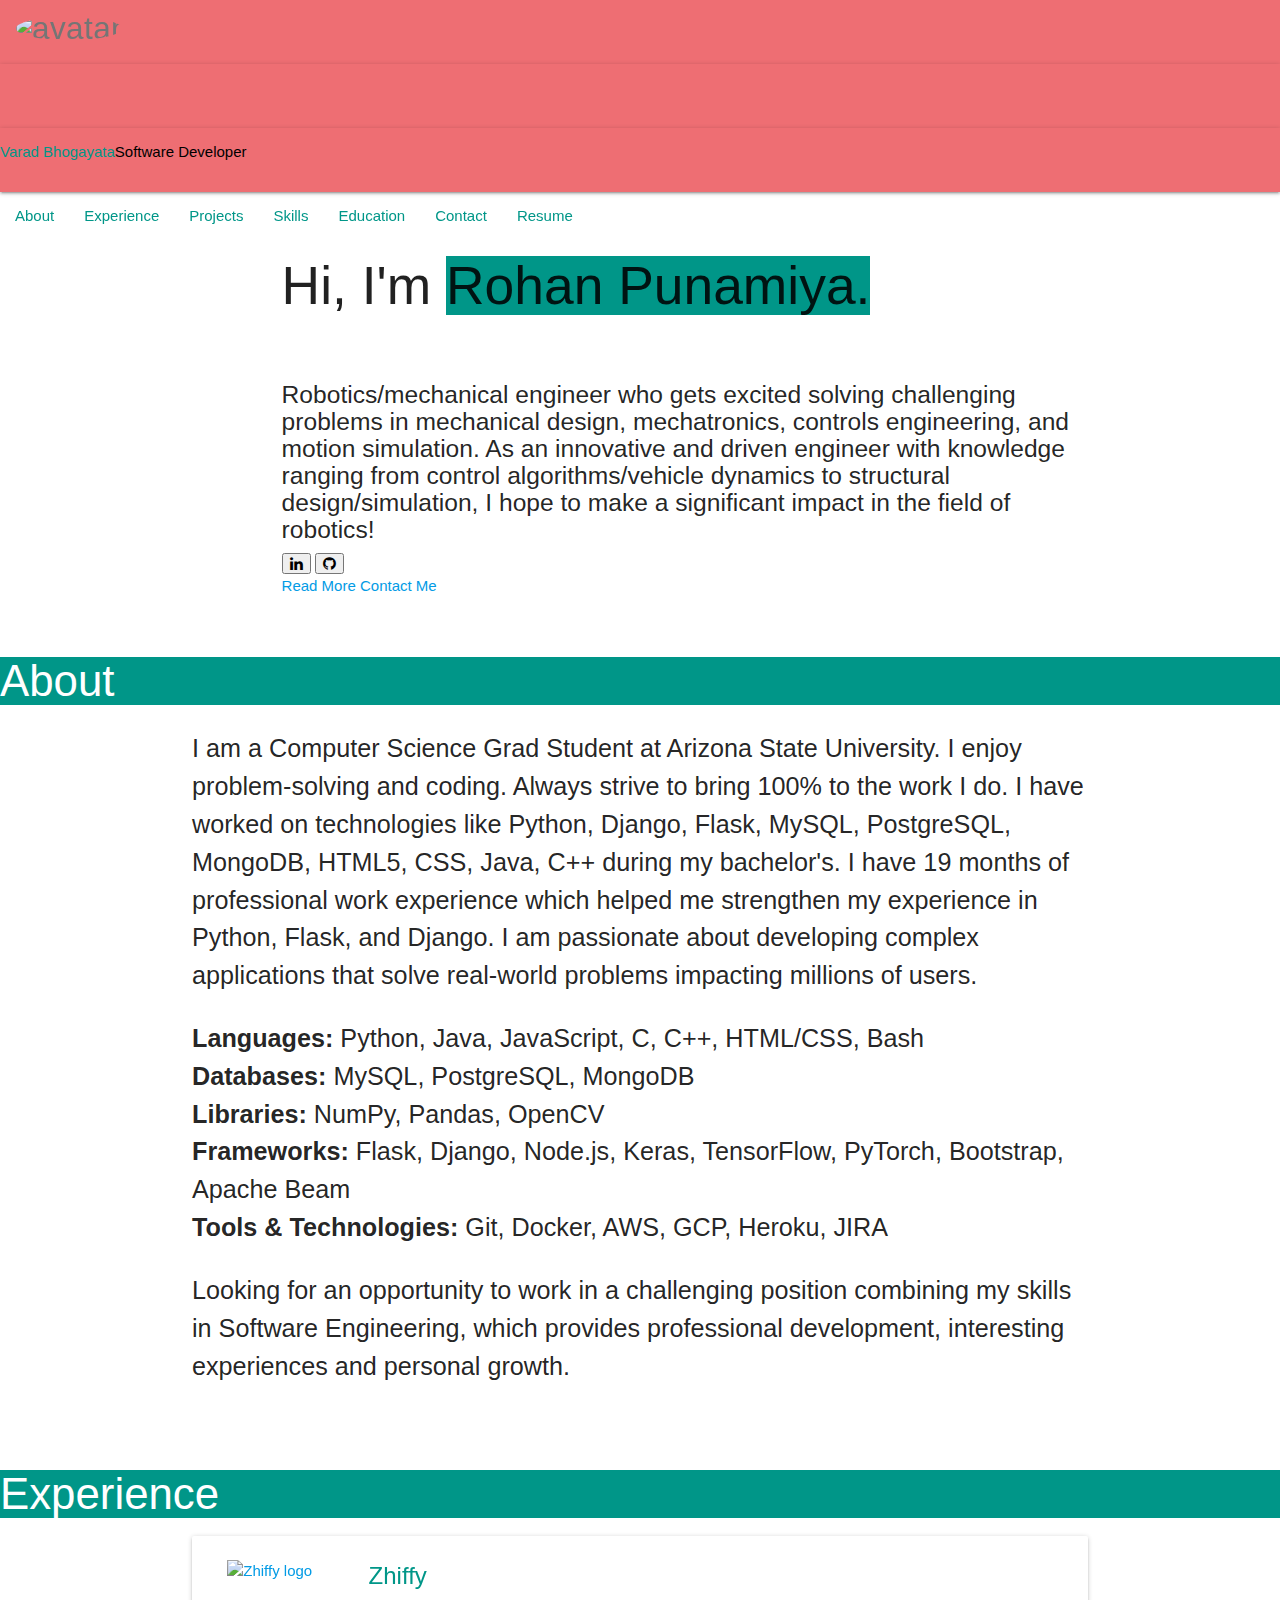
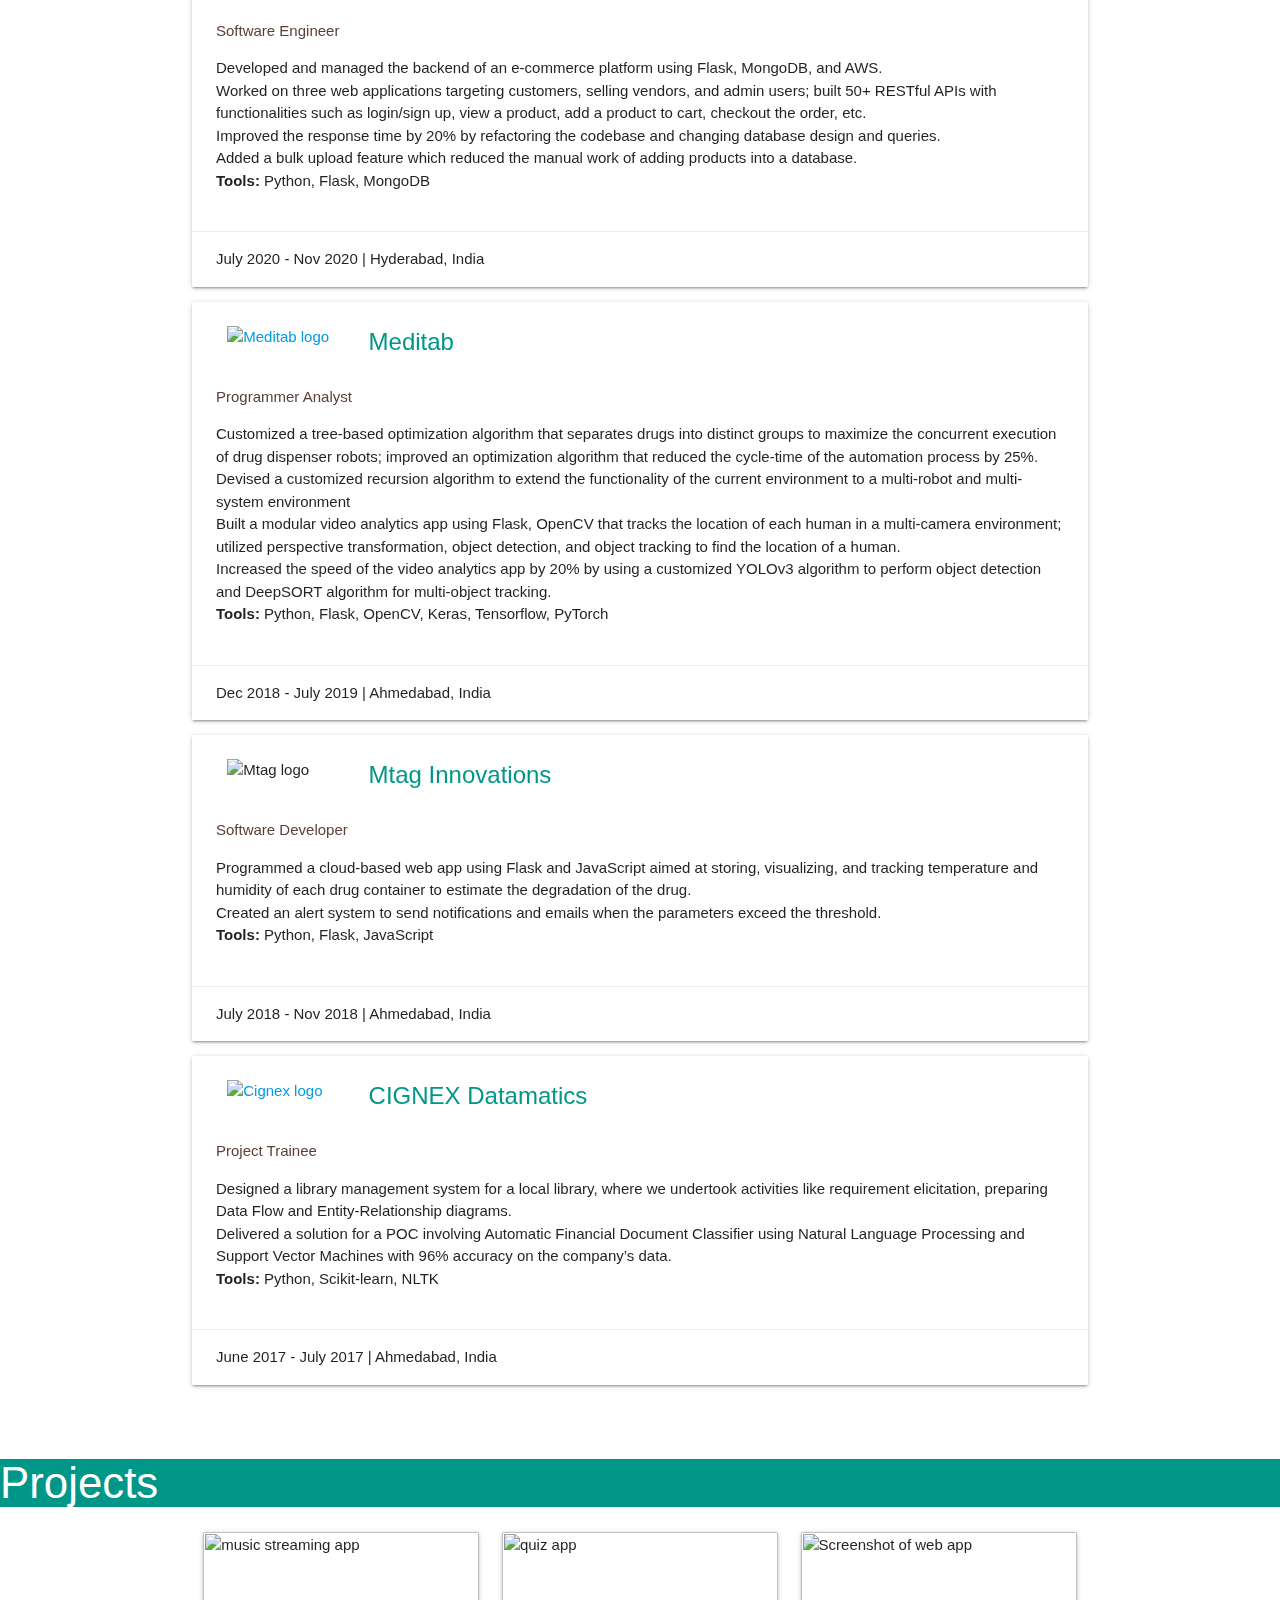
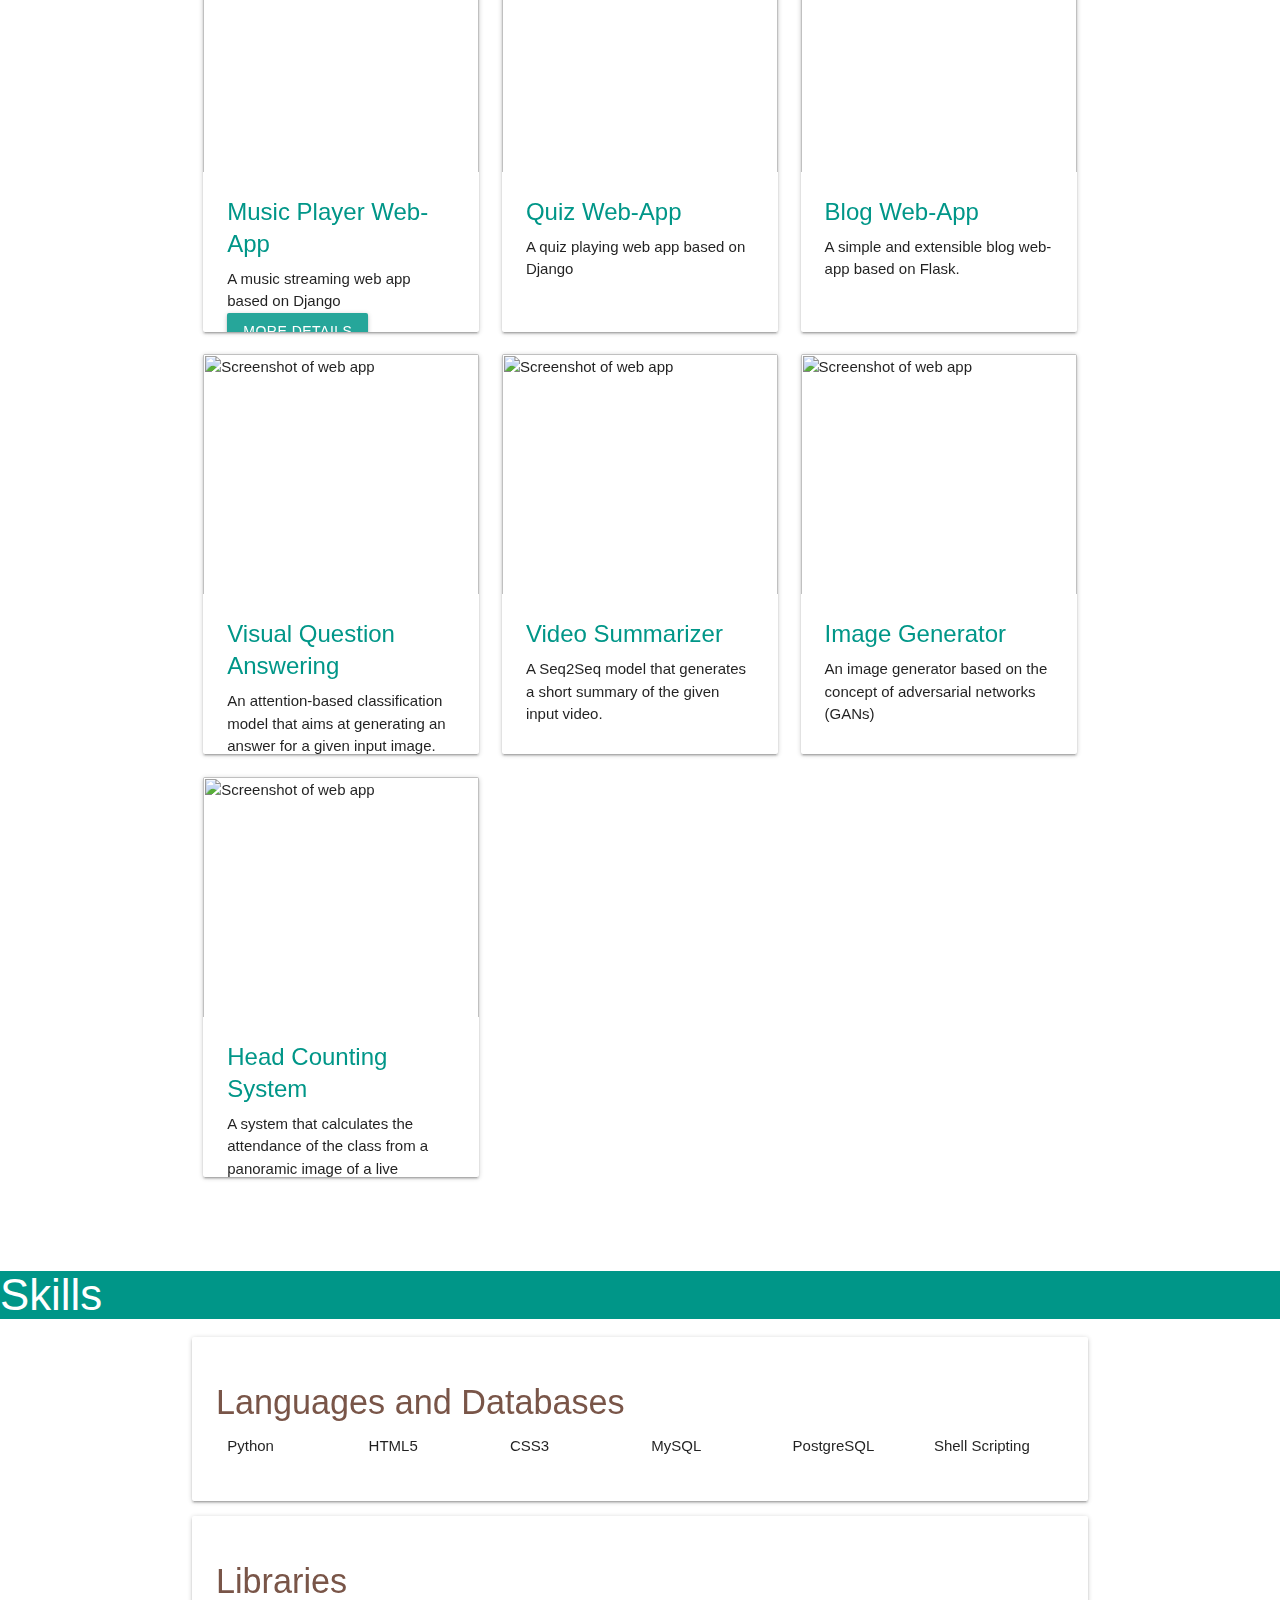
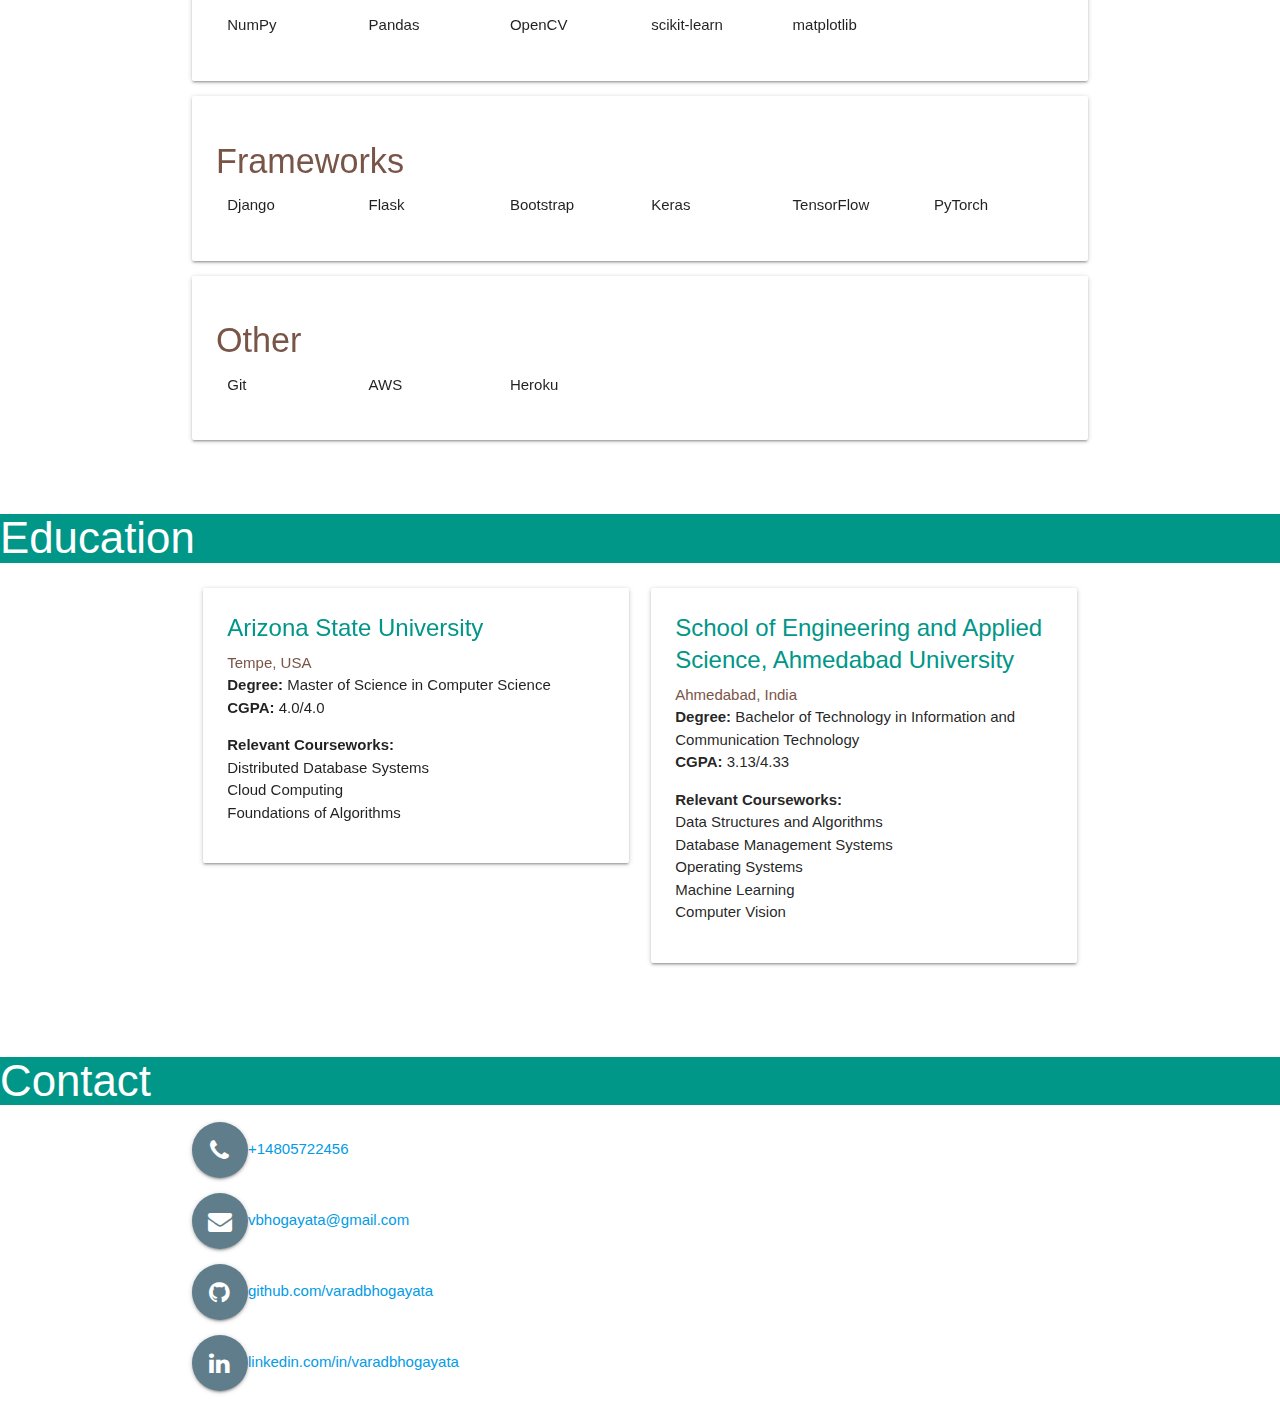
==== index.html @ d62e9d72 "project modal attempt" ====
<!-- <!DOCTYPE html> -->
<html lang="en">

<head>
  <meta charset="utf-8" />
  <meta name="viewport" content="width=device-width initial-scale=1" />
  <meta http-equiv="X-UA-Compatible" content="IE=edge" />

  <!-- Google Tag Manager -->
  <script>(function(w,d,s,l,i){w[l]=w[l]||[];w[l].push({'gtm.start':
  new Date().getTime(),event:'gtm.js'});var f=d.getElementsByTagName(s)[0],
  j=d.createElement(s),dl=l!='dataLayer'?'&l='+l:'';j.async=true;j.src=
  'https://www.googletagmanager.com/gtm.js?id='+i+dl;f.parentNode.insertBefore(j,f);
  })(window,document,'script','dataLayer','GTM-PGZH8HT');</script>
  <!-- End Google Tag Manager -->

  <!-- Materialize CSS -->
  <link rel="stylesheet" href="https://cdnjs.cloudflare.com/ajax/libs/materialize/1.0.0/css/materialize.min.css">

  <!-- Font Awesome Icon - CSS-->
  <link rel="stylesheet" href="//maxcdn.bootstrapcdn.com/font-awesome/4.3.0/css/font-awesome.min.css" />
  <!-- Custom Styles-->
  <link rel="stylesheet" href="/assets/css/style.css" />
  <title>Rohan Punamiya | Robotics Engineer</title>

  <!-- Global site tag (gtag.js) - Google Analytics -->
  <script async src="https://www.googletagmanager.com/gtag/js?id=UA-126939217-2"></script>
  <script>
    window.dataLayer = window.dataLayer || [];
    function gtag() { dataLayer.push(arguments); }
    gtag('js', new Date());

    gtag('config', 'UA-126939217-2');
  </script>

  <!-- Open Graph-->
  <meta property="og:locale" content="en_US" />
  <meta property="og:type" content="website" />
  <meta property="og:title" content="Rohan Punamiya | Software Developer" />
  <meta property="og:description" content="Software Developer" />
  <meta property="og:url" content="https://rpunamiya.github.io/" />
  <meta property="og:site_name" content="Rohan Punamiya | Software Developer" />
  <meta property="article:publisher" content="https://rpunamiya.github.io/" />
  <meta property="og:image" content="https://rpunamiya.github.io/examples/preview.JPG" />
  <!-- Twitter -->
  <meta name="twitter:card" content="summary" />
  <meta name="twitter:site" content="@rpunamiya" />
  <meta name="twitter:title" content="Coder | Technofreak | Explorer | Minimalist | Humane" />
  <meta name="twitter:description" content="Software Developer" />
  <meta name="twitter:url" content="https://twitter.com/varad_bhogayata" />
  <meta name="author" content="Rohan Punamiya" />
  <meta name="description" content="Software Developer with a passion for backend development and artificial intelligence." />
  <link rel="apple-touch-icon" sizes="57x57" href="/assets/img/favicon/apple-icon-57x57.png" />
  <link rel="apple-touch-icon" sizes="60x60" href="/assets/img/favicon/apple-icon-60x60.png" />
  <link rel="apple-touch-icon" sizes="72x72" href="/assets/img/favicon/apple-icon-72x72.png" />
  <link rel="apple-touch-icon" sizes="76x76" href="/assets/img/favicon/apple-icon-76x76.png" />
  <link rel="apple-touch-icon" sizes="114x114" href="/assets/img/favicon/apple-icon-114x114.png" />
  <link rel="apple-touch-icon" sizes="120x120" href="/assets/img/favicon/apple-icon-120x120.png" />
  <link rel="apple-touch-icon" sizes="144x144" href="/assets/img/favicon/apple-icon-144x144.png" />
  <link rel="apple-touch-icon" sizes="152x152" href="/assets/img/favicon/apple-icon-152x152.png" />
  <link rel="apple-touch-icon" sizes="180x180" href="/assets/img/favicon/apple-icon-180x180.png" />
  <link rel="icon" type="image/png" sizes="192x192" href="/assets/img/favicon/android-icon-192x192.png" />
  <link rel="icon" type="image/png" sizes="32x32" href="/assets/img/favicon/favicon-32x32.png" />
  <link rel="icon" type="image/png" sizes="96x96" href="/assets/img/favicon/favicon-96x96.png" />
  <link rel="icon" type="image/png" sizes="16x16" href="/assets/img/favicon/favicon-16x16.png" />
  <link rel="manifest" href="/assets/img/favicon/manifest.json" />
  <meta name="msapplication-TileColor" content="#ffffff" />
  <meta name="msapplication-TileImage" content="/assets/img/favicon/ms-icon-144x144.png" />
  <meta name="theme-color" content="#ffffff" />
  <meta name="robots" content="index, follow" />
  <!-- Google Site Verification for indexing -->
  <meta name="google-site-verification" content="_qxK8tePiU2fhnwlwnJ7pkDFnj1k2EiKq_cYGy1Cb84" />
</head>

<body>
  <!-- Google Tag Manager (noscript) -->
  <noscript><iframe src="https://www.googletagmanager.com/ns.html?id=GTM-PGZH8HT"
  height="0" width="0" style="display:none;visibility:hidden"></iframe>
  </noscript>
  
  <!-- Navigation Menu-->
  <!-- Nav class 1 -->
  <nav class="hide-on-small-only">
    <ul class="side-nav fixed section table-of-contents">

      <li class="logo">
        <a id="logo-container" aria-label="Navigate to the beginning of the page" href="#intro"
          class="brand-logo grey-blue-text">
          <img src="/assets/img/passport-new.jpg" class="circle img-responsive profile-pic" alt="avatar">
        </a>
      </li>

      <li class="bold">
        <a aria-label="Navigate to the About section" href="#about" class="waves-effect waves-dark teal-text"><i
            class="mdi-social-person small"></i><span>About</span></a>
      </li>
      <li class="bold">
        <a aria-label="Navigate to the Experience section" href="#experience"
          class="waves-effect waves-dark teal-text"><i
            class="mdi-action-trending-up small"></i><span>Experience</span></a>
      </li>

      <li class="bold">
        <!-- mdi-av-web small
             mdi-av-my-library-books small-->
        <a aria-label="Navigate to the Projects section" href="#projects" class="waves-effect waves-dark teal-text"><i
            class="mdi-av-my-library-books small"></i><span>Projects</span></a>
      </li>

      <li class="bold">
        <!--
        ICONS:
        mdi-action-assessment
        mdi-social-poll
        mdi-av-equalizer
        -->
        <a aria-label="Navigate to the Skills section" href="#skills" class="waves-effect waves-dark teal-text"><i
            class="mdi-action-assessment small"></i><span>Skills</span></a>
      </li>
      
      <li class="bold">
        <!--
        ICONS:
        -->
        <a aria-label="Navigate to the Education section" href="#education" class="waves-effect waves-dark teal-text"><i
            class="mdi-social-school small"></i><span>Education</span></a>
      </li>

      <li class="bold">
        <!-- 
        1. mdi-communication-contacts
        2. mdi-content-mail
        3. mdi-communication-email
        -->
        <a aria-label="Navigate to the Contact section" href="#contact" class="waves-effect waves-dark teal-text"><i
            class="mdi-content-mail small"></i><span>Contact</span></a>
      </li>

      <li class="bold">
        <!--
        ICONS:
        1. mdi-action-description
        2. mdi-file-folder
        3. mdi-file-folder-open
        4. mdi-file-attachment
        5. mdi-file-folder-shared
        -->
        <!-- <a aria-label="Open Varad's resume in a new tab" href="#resume" target="_blank"
          onclick="window.open('https://drive.google.com/file/d/1vYi-bMyIsZPve0x_clxY8xsDtiHiOMd3/view?usp=sharing')"
          class="waves-effect waves-dark teal-text"><i class="mdi-file-folder-open small"></i><span>Resume</span></a> -->
        <a aria-label="Open Varad's resume in a new tab" href="https://varadbhogayata.github.io/assets/resume/Varad_Bhogayata_Resume.pdf" target="_blank"
        class="waves-effect waves-dark teal-text"><i class="mdi-file-folder-open small"></i><span>Resume</span></a>  
      </li>
    </ul>
  </nav>

  <!-- Nav class 2 -->
  <nav class="hide-on-large only trigger z-depth-1">
    <a aria-label="Toggle visibility of the mobile navbar" href="#" data-activates="slide-out"
      class="button-collapse"><i class="mdi-navigation-menu"></i></a>
    <div class="name-title">
      <a id="name" aria-label="Navigate to the beginning of the page" href="#" class="teal-text">Varad
        Bhogayata</a><span class="black-text">Software Developer</span>
    </div>
  </nav>

  <!-- Nav class 3 -->
  <nav class="hide-on-large only">
    <ul id="slide-out" class="side-nav">
      <li class="bold">
        <a aria-label="Navigate to the About section" href="#about" class="waves-effect waves-dark teal-text"><i
            class="mdi-social-person small"></i><span>About</span></a>
      </li>
      <li class="bold">
        <a aria-label="Navigate to the Experience section" href="#experience"
          class="waves-effect waves-dark teal-text"><i
            class="mdi-action-trending-up small"></i><span>Experience</span></a>
      </li>
      <li class="bold">
        <a aria-label="Navigate to the Projects section" href="#projects" class="waves-effect waves-dark teal-text"><i
            class="mdi-av-my-library-books small"></i><span>Projects</span></a>
      </li>
      <li class="bold">
        <a aria-label="Navigate to the Skills section" href="#skills" class="waves-effect waves-dark teal-text"><i
            class="mdi-action-assessment small"></i><span>Skills</span></a>
      </li>

      <li class="bold">
        <a aria-label="Navigate to the Education section" href="#education" class="waves-effect waves-dark teal-text"><i
            class="mdi-social-school small"></i><span>Education</span></a>
      </li>
      <li class="bold">
        <a aria-label="Navigate to the Contact section" href="#contact" class="waves-effect waves-dark teal-text"><i
            class="mdi-content-mail small"></i><span>Contact</span></a>
      </li>
      <li class="bold">
        <a aria-label="Open Varad's Resume in a new tab"
          href="https://drive.google.com/file/d/1B6MZ1z0-7NsefC3Lm_q-uhib28MTqpE9/view?usp=sharing" target="_blank"
          class="waves-effect waves-dark teal-text"><i class="mdi-file-folder-open small"></i><span>Resume</span></a>
      </li>
    </ul>
  </nav>

  <!-- Main Content-->
  <main>
    <!-- First Section: Heading lines and image -->
    <section id="intro" class="section scrollspy full-height">
      <div class="overlay"></div>
      <div class="container">
        <div class="col-md-9">
          <div class="content section-padding valign" style="margin-left: 10%; margin-top: 50px;">
            <div class="caption">
              <h2>Hi, I'm <span class="teal">Rohan Punamiya.</span></h2>
              <h5 style="color:#fff">A <span class="typing" style="font-weight: 300; color:#004d40"></span></h5>
              <!-- <h5 style="color:#00796b">A <span class="typing" style="font-weight: 300; color:#fff"></span></h5> -->
              <h5>Robotics/mechanical engineer who gets excited solving challenging problems in mechanical design, mechatronics, controls engineering, and motion simulation. As an innovative and driven engineer with knowledge ranging from control algorithms/vehicle dynamics to structural design/simulation, I hope to make a significant impact in the field of robotics!</h5>
            </div>
            <div class="social">
              <a href="http://linkedin.com/in/rpunamiya" target="_blank">
                <button class="icon-btn linkedin">
                  <i class="fa fa-linkedin"></i>
                </button>
              </a>
              <a href="https://github.com/rpunamiya/" target="_blank">
                <button class="icon-btn github">
                  <i class="fa fa-github"></i>
                </button>
              </a>

              <!-- <a href="https://angel.co/u/varad_bhogayata" target="_blank">
                <button class="icon-btn angellist">
                  <i class="fa fa-angellist"></i>
                </button>
              </a> -->

              <!-- <a href="http://linkedin.com/in/varadbhogayata" target="_blank">
                  <span class="fa-stack fa-lg">
                    <i class="fa fa-circle fa-stack-2x"></i>
                    <i class="fa fa-linkedin fa-stack-1x fa-inverse"></i>

                  </span>
              </a> -->
            </div>
            <div class='buttons'>
              <a href="#about" class="readme">Read More</a>
              <a href="#contact" class="contactme">Contact Me</a>
            </div>
          </div>
        </div>
      </div>
    </section>

    <!-- Second Section: About -->
    <section id="about" class="section scrollspy">
      <h3 class="page-title white-text teal">About</h3>
      <div class="container flow-text">
        <!-- <blockquote>
          <h2>
            A Software Developer with a passion for Backend Development and Artificial Intelligence.

          </h2>
        </blockquote> -->        
        <p>
          I am a Computer Science Grad Student at Arizona State University. I enjoy problem-solving and coding. Always strive to bring 100% to the work I do.

          I have worked on technologies like Python, Django, Flask, MySQL, PostgreSQL, MongoDB, HTML5, CSS, Java, C++ during my bachelor's. I have 19 months of professional work experience which helped me strengthen my experience in Python, Flask, and Django.

          I am passionate about developing complex applications that solve real-world problems impacting millions of users.
        </p>
        <p>
          <ul>
            <li><b>Languages:</b> Python, Java, JavaScript, C, C++, HTML/CSS, Bash</li>
            <li><b>Databases:</b> MySQL, PostgreSQL, MongoDB</li>
            <li><b>Libraries:</b> NumPy, Pandas, OpenCV</li>
            <li><b>Frameworks:</b> Flask, Django, Node.js, Keras, TensorFlow, PyTorch, Bootstrap, Apache Beam</li>
            <li><b>Tools & Technologies:</b> Git, Docker, AWS, GCP, Heroku, JIRA</li>
          </ul>
          
        </p>
          
        <!-- <p>
          
          Detail-oriented Software Developer with professional experience in Backend Development, Machine Learning, Computer Vision. I am adept in Python, Django, Flask, SQL, Machine Learning, Computer Vision.           
        </p> -->
        <p>
          Looking for an opportunity to work in a challenging position combining my skills in Software Engineering, which provides professional development, interesting experiences and personal growth.
        </p>
        <!-- <p>
          Another Paragraph
        </p>  -->
        <!-- <p>
        <strong>Current Focus</strong>:&nbsp;<a aria-label="Navigate to the Inclusive Design Patterns homepage"
          href="https://www.smashingmagazine.com/inclusive-design-patterns/">Accessibility</a>&nbsp;//&nbsp;<a
          aria-label="Navigate to the Full Stack React homepage"
          href="https://www.fullstackreact.com/">React</a>&nbsp;//&nbsp;<a
          aria-label='Navigate to the article "Scalable CSS"'
          href="https://mrmrs.github.io/writing/2016/03/24/scalable-css/">Design Systems</a>
        </p> -->
      </div>
    </section>


    <!-- Third Section: Experience -->
    <section id="experience" class="section scrollspy">
      <h3 class="page-title white-text teal">Experience</h3>
      <div class="container">

        <!-- Latest Experience -->
        <div class="card">
          <div class="card-content">
            <div class="row">
              <div class="col s12 m2">
                <a href="https://www.zhiffy.com/" target="_blank"><img alt="Zhiffy logo"
                    src="/assets/img/exp-zhiffy-logo-1.webp" class="responsive-img center-block" /></a>
              </div>
              <!-- <div class="col s12 m10"> -->
              <div class="col s12 m10">
                <p>
                  <span class="card-title"><a href="https://www.zhiffy.com/" target="_blank"
                      class="teal-text hoverline">Zhiffy</a></span>
                </p>
              </div>
            </div>
            <div class="role brown-text text-darken-2">Software Engineer</div>
            <ul>
              <li>
                Developed and managed the backend of an e-commerce platform using Flask, MongoDB, and AWS.
              </li>
              <li>
                Worked on three web applications targeting customers, selling vendors, and admin users; built 50+ RESTful APIs with functionalities
such as login/sign up, view a product, add a product to cart, checkout the order, etc.
              </li>
              <li>Improved the response time by 20% by refactoring the codebase and changing database design and queries.</li>
              <li>Added a bulk upload feature which reduced the manual work of adding products into a database.</li>
              <li>
                <b>Tools:</b> Python, Flask, MongoDB
              </li>
            </ul>
          </div>
          <div class="card-action">
            <span>July 2020 - Nov 2020 | Hyderabad, India</span>
          </div>
        </div>

        
        <div class="card">
          <div class="card-content">
            <div class="row">
              <div class="col s12 m2">
                <a href="https://www.meditab.com" target="_blank"><img alt="Meditab logo"
                    src="/assets/img/exp-meditab-logo-500x500.jpg" class="responsive-img center-block" /></a>
              </div>
              <!-- <div class="col s12 m10"> -->
              <div class="col s12 m10">
                <p>
                  <span class="card-title"><a href="http://meditab.com" target="_blank"
                      class="teal-text hoverline">Meditab</a></span>
                </p>
              </div>
            </div>
            <div class="role brown-text text-darken-2">Programmer Analyst</div>
            <ul>
              <li>
                Customized a tree-based optimization algorithm that separates drugs into distinct groups to maximize the concurrent execution of drug
dispenser robots; improved an optimization algorithm that reduced the cycle-time of the automation process by 25%.
              </li>
              <li>
                Devised a customized recursion algorithm to extend the functionality of the current environment to a multi-robot and multi-system
environment
              </li>
              <li>
                Built a modular video analytics app using Flask, OpenCV that tracks the location of each human in a multi-camera environment;
utilized perspective transformation, object detection, and object tracking to find the location of a human.
              </li>
              <li>Increased the speed of the video analytics app by 20% by using a customized YOLOv3 algorithm to perform object detection and
                DeepSORT algorithm for multi-object tracking.</li>
              <li>
                <b>Tools:</b> Python, Flask, OpenCV, Keras, Tensorflow, PyTorch
              </li>
            </ul>
          </div>
          <div class="card-action">
            <span>Dec 2018 - July 2019 | Ahmedabad, India</span>
          </div>
        </div>

        <!-- Experience 2 -->
        <div class="card">
          <div class="card-content">
            <div class="row">
              <div class="col s12 m2">
                <img alt="Mtag logo" src="/assets/img/exp-mtag-logo-250x250.jpg" class="responsive-img center-block" />

              </div>

              <!-- <div class="col s12 m10"> -->
              <div class="col s12 m10">
                <p>
                  <span class="card-title"><a href="#experience" class="teal-text hoverline">Mtag
                      Innovations</a></span>
                </p>
              </div>
            </div>
            <div class="role brown-text text-darken-2">Software Developer</div>
            <ul>
              <li>
                Programmed a cloud-based web app using Flask and JavaScript aimed at storing, visualizing, and tracking temperature and humidity
of each drug container to estimate the degradation of the drug.
              </li>
              <li>
                Created an alert system to send notifications and emails when the parameters exceed the threshold.
              </li>
              <li>
                <b>Tools:</b> Python, Flask, JavaScript
              </li>
            </ul>
          </div>
          <div class="card-action">
            <span>July 2018 - Nov 2018 | Ahmedabad, India</span>
          </div>
        </div>

        <!-- Experience 3 -->
        <div class="card">
          <div class="card-content">
            <div class="row">
              <div class="col s12 m2">
                <a href="https://www.cignex.com" target="_blank"><img alt="Cignex logo"
                    src="/assets/img/exp-cignex-logo.png" class="responsive-img center-block" /></a>
              </div>
              <div class="col s12 m10">
                <p>
                  <span class="card-title"><a href="https://www.cignex.com" target="_blank"
                      class="teal-text hoverline">CIGNEX
                      Datamatics </a></span>
                </p>
              </div>
            </div>
            <div class="role brown-text text-darken-2">Project Trainee</div>
            <ul>
              <li>
                Designed a library management system for a local library, where we undertook activities like requirement
                elicitation, preparing Data Flow
                and Entity-Relationship diagrams.
              </li>
              <li>
                Delivered a solution for a POC involving Automatic Financial Document Classifier using Natural Language
                Processing and Support Vector
                Machines with 96% accuracy on the company’s data.
              </li>
              <li>
                <b>Tools:</b> Python, Scikit-learn, NLTK
              </li>
            </ul>
          </div>
          <div class="card-action">
            <span>June 2017 - July 2017 | Ahmedabad, India</span>
          </div>
        </div>

      </div>
    </section>

    <!-- Fourth Section: Projects -->
    <section id="projects" class="section scrollspy">
      <h3 class="page-title white-text teal">Projects</h3>
      <div class="container">
        <div class="row">

          <div class="col s12 m6 l4">
            <div class="card medium">
              <div class="card-image waves-effect waves-block waves-light">
                <img alt="music streaming app" src="/assets/img/project-music-player.png" style="height: 100%; width: 100%" class="activator" />
              </div>
              <div class="card-content">
                <span class="card-title activator teal-text hoverline">Music Player Web-App<i
                    class="mdi-navigation-more-vert right"></i></span>
                <p>
                  A music streaming web app based on Django
                </p>
                <a class="waves-effect waves-light btn modal-trigger" href="#modal1">More Details</a>
              </div>
            </div>
          </div>

          <!-- Modal Structure -->
          <div id="modal1" class="modal">
            <div class="modal-content">
              <h4>Music Player Web-App</h4>
              <ul>
                <li><b>Tools:</b> Django, HTML, CSS, Bootstrap, SQLite, AWS S3, Heroku</li>
                <li>Register/login to the web app(with OAuth-based Google Sign-In).</li>
                <li>Search and filter songs based on language and singer.</li>
                <li>Create multiple playlists and add/remove songs to/from playlist.</li>
                <li>Scroll through recently played/viewed songs.</li>
              </ul>
            </div>
            <div class="modal-footer">
              <a href="#!" class="modal-close waves-effect waves-green btn-flat">Close</a>
            </div>
          </div>

          <div class="col s12 m6 l4">
            <div class="card medium">
              <div class="card-image waves-effect waves-block waves-light">
                <img alt="quiz app" src="/assets/img/project-quizup-logo-1.png" style="height: 100%; width: 100%" class="activator" />
              </div>
              <div class="card-content">
                <span class="card-title activator teal-text hoverline">Quiz Web-App<i
                    class="mdi-navigation-more-vert right"></i></span>
                <p>
                  A quiz playing web app based on Django
                </p>
              </div>
              <div class="card-reveal">
                <!-- TODO: change this -- only close button -->
                <!-- <span class="card-title brown-text">Accomplishments<i class="mdi-navigation-close right"></i></span> -->
                <span class="card-title grey-text"><small>Accomplishments</small><i
                    class="mdi-navigation-close right"></i></span>
                <ul>
                  <li><b>Tools:</b> Django, HTML, CSS, Bootstrap, SQLite, Heroku</li>
                  <li>Register/login to the web app(with OAuth-based Google Sign-In).</li>
                  <li>Play Quiz and see the leaderboard</li>

                </ul>
                <div class="card-action">
                  <a aria-label="Visit " href="https://quiz-up-app.herokuapp.com/" target="_blank" data-position="top"
                    data-tooltip="View Online"
                    class="btn-floating btn-large waves-effect waves-light blue-grey tooltipped"><i
                      class="fa fa-external-link"></i></a>
                  <a aria-label="Visit the GitHub repo for  project" href="https://github.com/varadbhogayata/QuizUp"
                    target="_blank" data-position="top" data-tooltip="View Source"
                    class="btn-floating btn-large waves-effect waves-light blue-grey tooltipped"><i
                      class="fa fa-github"></i></a>
                </div>
              </div>
            </div>
          </div>

          <!-- 1. Django Project -->
          <!-- <div class="col s12 m6 l6">
            <div class="card medium">
              <div class="card-image waves-effect waves-block waves-light">
                <img alt="django web app" src="/assets/img/project-library-logo.png" style="height: 100%; width: 100%" class="activator" />
              </div>
              <div class="card-content">
                <span class="card-title activator teal-text hoverline">Local Library Web-App<i
                    class="mdi-navigation-more-vert right"></i></span>
                <p>
                  A web-app that creates an online catalog for a small local library, where users can browse available books and manage their accounts.
                </p>
              </div>
              <div class="card-reveal">
                <span class="card-title grey-text"><small>Accomplishments</small><i
                    class="mdi-navigation-close right"></i></span>
                <ul>
                  <li><b>Tools:</b> HTML, CSS, Bootstrap, SQLite, Django, Heroku</li>
                  <li>Users can view list and detail information for books and authors.</li>
                  <li>Admin users can create and manage models.</li>
                  <li>Librarians can renew reserved books.</li>

                </ul>
                <div class="card-action">
                  <a aria-label="Visit " href="https://django-local-lib.herokuapp.com" target="_blank" data-position="top"
                    data-tooltip="View Online"
                    class="btn-floating btn-large waves-effect waves-light blue-grey tooltipped"><i
                      class="fa fa-external-link"></i></a>
                  <a aria-label="Visit the GitHub repo for  project" href="https://github.com/varadbhogayata/django-local-library"
                    target="_blank" data-position="top" data-tooltip="View Source"
                    class="btn-floating btn-large waves-effect waves-light blue-grey tooltipped"><i
                      class="fa fa-github"></i></a>
                </div>
              </div>
            </div>
          </div> -->

          <!-- Flask Project -->
          <div class="col s12 m6 l4">
            <div class="card medium">
              <div class="card-image waves-effect waves-block waves-light">
                <img alt="Screenshot of web app" src="/assets/img/project-blog-logo.jpg"
                style="height: 100%; width: 100%" class="activator" />
              </div>
              <div class="card-content">
                <span class="card-title activator teal-text hoverline">Blog Web-App<i
                    class="mdi-navigation-more-vert right"></i></span>
                <p>
                  A simple and extensible blog web-app based on Flask.
                </p>
              </div>
              <div class="card-reveal">
                <!-- TODO: change this -- only close button -->
                <!-- <span class="card-title brown-text">Accomplishments<i class="mdi-navigation-close right"></i></span> -->
                <span class="card-title teal-text"><small>Accomplishments</small><i
                    class="mdi-navigation-close right"></i></span>
                <ul>
                  <li><b>Tools:</b> HTML, CSS, Bootstrap, Flask, SQLAlchemy, Postgresql, Python</li>
                  <li>Users can view posts and contact the admin via Contact Page.</li>
                  <li>Admin can Add, Delete, Update posts.</li>


                </ul>
                <div class="card-action">
                  <a aria-label="Visit Blog website" href="https://flask-heroku-blog.herokuapp.com/" target="_blank" data-position="top"
                    data-tooltip="View Online"
                    class="btn-floating btn-large waves-effect waves-light blue-grey tooltipped"><i
                      class="fa fa-external-link"></i></a>
                  <a aria-label="Visit the GitHub repo for  project" href="https://github.com/varadbhogayata/flask-blog"
                    target="_blank" data-position="top" data-tooltip="View Source"
                    class="btn-floating btn-large waves-effect waves-light blue-grey tooltipped"><i
                      class="fa fa-github"></i></a>
                </div>
              </div>
            </div>
          </div>

          <!-- VQA -->
          <div class="col s12 m6 l4">
            <div class="card medium">
              <div class="card-image waves-effect waves-block waves-light">
                <img alt="Screenshot of  web app" src="/assets/img/project-aim_bert-bias.png" style="height: 100%; width: 100%" class="activator" />
              </div>
              <div class="card-content">
                <span class="card-title activator teal-text hoverline">Visual Question Answering<i
                    class="mdi-navigation-more-vert right"></i></span>
                <p>
                  An attention-based classification model that aims at generating an answer for a given input image.
                </p>
              </div>
              <div class="card-reveal">
                <!-- TODO: change this -- only close button -->
                <!-- <span class="card-title brown-text">Accomplishments<i class="mdi-navigation-close right"></i></span> -->
                <span class="card-title teal-text"><small>Accomplishments</small><i
                    class="mdi-navigation-close right"></i></span>
                <ul>
                  <li>Incorporated Convolution Neural Networks (CNN) for extracting image features and Long Short Term
                    Memory for extracting question
                    embeddings.</li>
                  <li>Tested the model on the COCO dataset, abstract scenes images, and got 69% overall accuracy on the
                    VQA evaluation metric.</li>

                </ul>
                <div class="card-action">
                  <a aria-label="Visit the GitHub repo for  project"
                    href="https://github.com/varadbhogayata/visual-question-answering" target="_blank"
                    data-position="top" data-tooltip="View Source"
                    class="btn-floating btn-large waves-effect waves-light blue-grey tooltipped"><i
                      class="fa fa-github"></i></a>
                </div>
              </div>
            </div>
          </div>

          <!-- Video Summarizer -->
          <div class="col s12 m6 l4">
            <div class="card medium">
              <div class="card-image waves-effect waves-block waves-light">
                <img alt="Screenshot of  web app" src="/assets/img/computer-vision-v2-04.png" style="height: 100%; width: 100%" class="activator" />
              </div>
              <div class="card-content">
                <span class="card-title activator teal-text hoverline">Video Summarizer<i
                    class="mdi-navigation-more-vert right"></i></span>
                <p>
                  A Seq2Seq model that generates a short summary of the given input video.
                </p>
              </div>
              <div class="card-reveal">
                <!-- TODO: change this -- only close button -->
                <!-- <span class="card-title brown-text">Accomplishments<i class="mdi-navigation-close right"></i></span> -->
                <span class="card-title brown-text"><small>Accomplishments</small><i
                    class="mdi-navigation-close right"></i></span>
                <ul>
                  <li>Incorporated CNN to detect and classify objects in the video frames and Long Short Term Memory for
                    generating a summary.</li>
                  <li>Evaluated the model on MSVD (Microsoft Video Description Corpus) dataset; achieved 0.77, 0.71,
                    0.52 scores respectively on ROGUE,
                    BLEU, METEOR evaluation metrics.</li>

                </ul>
                <!-- TODO: UPLOAD THIS PROJECT ON GITHUB -->
                <div class="card-action">
                  <a aria-label="Visit the GitHub repo for  project" href="https://github.com/varadbhogayata/"
                    target="_blank" data-position="top" data-tooltip="View Source"
                    class="btn-floating btn-large waves-effect waves-light blue-grey tooltipped"><i
                      class="fa fa-github"></i></a>
                </div>
              </div>
            </div>
          </div>

          <!-- Image Generator -->
          <div class="col s12 m6 l4">
            <div class="card medium">
              <div class="card-image waves-effect waves-block waves-light">
                <img alt="Screenshot of  web app" src="/assets/img/gan.jpg" style="height: 100%; width: 100%" class="activator" />
              </div>
              <div class="card-content">
                <span class="card-title activator teal-text hoverline">Image Generator<i
                    class="mdi-navigation-more-vert right"></i></span>
                <p>
                  An image generator based on the concept of adversarial networks (GANs)
                </p>
              </div>
              <div class="card-reveal">
                <!-- TODO: change this -- only close button -->
                <!-- <span class="card-title brown-text">Accomplishments<i class="mdi-navigation-close right"></i></span> -->
                <span class="card-title brown-text"><small>Accomplishments</small><i
                    class="mdi-navigation-close right"></i></span>
                <ul>
                  <li>Developed system was tested on a human-face database and loss was calculated by comparing the PCAs
                    of generated and original image.</li>
                  <li>Calculated difference in PCA was less than 10%, depicting the successful generation of an image by
                    the generator.</li>

                </ul>
                <div class="card-action">
                  <a aria-label="Visit the GitHub repo for  project" href="https://github.com/varadbhogayata/"
                    target="_blank" data-position="top" data-tooltip="View Source"
                    class="btn-floating btn-large waves-effect waves-light blue-grey tooltipped"><i
                      class="fa fa-github"></i></a>
                </div>
              </div>
            </div>
          </div>

          <!-- Head Counting System -->
          <div class="col s12 m6 l4">
            <div class="card medium">
              <div class="card-image waves-effect waves-block waves-light">
                <img alt="Screenshot of  web app" src="/assets/img/Blog-Images-Forget-Machine-Learning-Humans-Still-Have-a-Lot-to-Learn-Part-II.jpg" style="height: 100%; width: 100%" class="activator" />
              </div>
              <div class="card-content">
                <span class="card-title activator teal-text hoverline">Head Counting System<i
                    class="mdi-navigation-more-vert right"></i></span>
                <p>
                  A system that calculates the attendance of the class from a panoramic image of a live classroom.
                </p>
              </div>
              <div class="card-reveal">
                <!-- TODO: change this -- only close button -->
                <!-- <span class="card-title brown-text">Accomplishments<i class="mdi-navigation-close right"></i></span> -->
                <span class="card-title brown-text"><small>Accomplishments</small><i
                    class="mdi-navigation-close right"></i></span>
                <ul>
                  <li>Used Singular Value Decomposition for image compression; applied various image processing
                    techniques and morphological operations to
                    detect the number of heads.</li>

                </ul>
                <div class="card-action">
                  <a aria-label="Visit the GitHub repo for  project"
                    href="https://github.com/varadbhogayata/visual-question-answering" target="_blank"
                    data-position="top" data-tooltip="View Source"
                    class="btn-floating btn-large waves-effect waves-light blue-grey tooltipped"><i
                      class="fa fa-github"></i></a>
                </div>
              </div>
            </div>
          </div>

          <!-- ************* -->
        </div>
      </div>
    </section>

    <!-- Fifth Section: Skills -->
    <section id="skills" class="section scrollspy">
      <h3 class="page-title white-text teal">Skills</h3>
      <div class="container">
        <!-- Languages and Databases -->
        <div class="card">
          <div class="card-content">
            <h4 class="brown-text light">Languages and Databases</h4>
            <div class="row text-center">
              <div class="col s4 m2">
                <img alt="" src="/assets/img/python-logo-1-300x300.jpg" class="responsive-img" />Python
              </div>
              <div class="col s4 m2">
                <img alt="" src="/assets/img/html5-300x300.jpg" class="responsive-img" />HTML5
              </div>
              <div class="col s4 m2">
                <img alt="" src="/assets/img/css3-300x300.jpg" class="responsive-img" />CSS3
              </div>
              <div class="col s4 m2">
                <img alt="" src="/assets/img/mysql-logo-1-300x300.jpg" class="responsive-img" />MySQL
              </div>
              <div class="col s4 m2">
                <img alt="" src="/assets/img/postgresql-logo.png" class="responsive-img" />PostgreSQL
              </div>
              <div class="col s4 m2">
                <img alt="" src="/assets/img/shell-logo-1-300x300.jpg" class="responsive-img" />Shell Scripting
              </div>
            </div>
          </div>
        </div>

        <div class="card">
          <div class="card-content">
            <h4 class="brown-text light">Libraries</h4>
            <div class="row text-center">
              <div class="col s4 m2">
                <img alt="" src="/assets/img/numpy-logo-1-500x500.jpg" class="responsive-img" />NumPy
              </div>
              <div class="col s4 m2">
                <img alt="" src="/assets/img/pandas-logo-2-500x500.jpg" class="responsive-img" />Pandas
              </div>
              <div class="col s4 m2">
                <img alt="" src="/assets/img/opencv-logo-1-500x500.jpg" class="responsive-img" />OpenCV
              </div>
              <div class="col s4 m2">
                <img alt="" src="/assets/img/sk-learn-logo-1-500x500.jpg" class="responsive-img" />scikit-learn
              </div>
              <div class="col s4 m2">
                <img alt="" src="/assets/img/matplotlib-logo-1-500x500.jpg" class="responsive-img" />matplotlib
              </div>
            </div>
          </div>
        </div>

        <!-- Frameworks -->
        <div class="card">
          <div class="card-content">
            <h4 class="brown-text light">Frameworks</h4>
            <div class="row text-center">
              <div class="col s4 m2">
                <img alt="" src="/assets/img/django-logo.webp" class="responsive-img" />Django
              </div>
              <div class="col s4 m2">
                <img alt="" src="/assets/img/flask-logo.png" class="responsive-img" />Flask
              </div>
              <div class="col s4 m2">
                <img alt="" src="/assets/img/bootstrap.png" class="responsive-img" />Bootstrap
              </div>
              <div class="col s4 m2">
                <img alt="" src="/assets/img/keras-logo.png" class="responsive-img" />Keras
              </div>
              <div class="col s4 m2">
                <img alt="" src="/assets/img/tensorflow-logo-1.png" class="responsive-img" />TensorFlow
              </div>
              <div class="col s4 m2">
                <img alt="" src="/assets/img/pytorch-logo.png" class="responsive-img" />PyTorch
              </div>
            </div>
          </div>
        </div>

        <!-- Other -->
        <div class="card">
          <div class="card-content">
            <h4 class="brown-text light">Other</h4>
            <div class="row text-center">


              <div class="col s4 m2">
                <img alt="" src="/assets/img/git.png" class="responsive-img" />Git
              </div>
              <div class="col s4 m2">
                <img alt="" src="/assets/img/aws.png" class="responsive-img" />AWS
              </div>
              <div class="col s4 m2">
                <img alt="" src="/assets/img/heroku.png" class="responsive-img" />Heroku
              </div>
            </div>
          </div>
        </div>

        <!-- certifications -->
        <!-- <div class="card">
          <div class="card-content">
            <h4 class="brown-text light">Certificates</h4>
            <div class="row text-left">
              <div class="container">
                <div class="row">
                  <div class="col s12 m6 l6">
                    <div class="card">
                      <div class="card-image">
                        <img src="/assets/img/mooc-machine-learning-coursera-800x500.jpg">
                      </div>
                      <div class="card-content">
                        <span class="card-title teal-text">Machine Learning (Stanford)</span>
                      </div>
                    </div>
                  </div>

                  <div class="col s12 m6 l6">
                    <div class="card">
                      <div class="card-image">
                        <img src="/assets/img/mooc-algorithms-stanford-2-800x500.jpg">
                      </div>
                      <div class="card-content">
                        <span class="card-title teal-text">Algorithms (Stanford)</span>
                      </div>
                    </div>
                  </div>
                </div>
              </div>
            </div>
          </div>
        </div> -->

      </div>
    </section>

    <!-- Seventh Section: Education -->
    <section id="education" class="section scrollspy">
      <h3 class="page-title white-text teal">Education</h3>
      <div class="container">
        <div class="row">
          <!-- Education -->
          <div class="col s12 m6 l6">
            <div class="card">
              <div class="card-content">
                <p>
                  <span class="card-title"><a href="https://www.asu.edu/" target="_blank" class="teal-text hoverline">Arizona State University</a></span>
                </p>
                <p class="brown-text">Tempe, USA</p>
                <p>
                  <b>Degree: </b>Master of Science in Computer Science      
                  <br>
                  <b>CGPA: </b>4.0/4.0
                </p>

                <ul>
                  <p>
                    <b>Relevant Courseworks:</b>
                  <ul>
                    <li>Distributed Database Systems</li>
                    <li>Cloud Computing</li>
                    <li>Foundations of Algorithms</li>                    
                  </ul>
                  </p>

                </ul>
              </div>
            </div>

            
          </div>
          <div class="col s12 m6 l6">
            <div class="card">
              <div class="card-content">
                <p>
                  <span class="card-title"><a href="https://ahduni.edu.in/academics/schools-centres/school-of-engineering-and-applied-science/" target="_blank" class="teal-text hoverline">School of Engineering and Applied Science, Ahmedabad
                      University</a></span>
                </p>
                <p class="brown-text">Ahmedabad, India</p>
                <p>
                  <b>Degree: </b>Bachelor of Technology in Information and Communication Technology
                  <br>
                  <b>CGPA: </b>3.13/4.33
                </p>

                <ul>
                  <p>
                    <b>Relevant Courseworks:</b>
                  <ul>
                    <li>Data Structures and Algorithms</li>
                    <li>Database Management Systems</li>
                    <li>Operating Systems</li>
                    <li>Machine Learning</li>
                    <li>Computer Vision</li>
                  </ul>
                  </p>

                </ul>
              </div>
            </div>
          </div>
        </div>
      </div>
    </section>

    <!-- Eight Section: Contact -->
    <section id="contact" class="section scrollspy full-height">
      <h3 class="page-title white-text teal">Contact</h3>
      <div class="container">
        <p>
          <a aria-label="Call Varad" data-position="top" data-tooltip="Call Varad"
            class="btn-floating btn-large waves-effect waves-light blue-grey tooltipped"><i class="fa fa-phone"></i><a
              aria-label="Call Varad">+14805722456</a></a>
        </p>
        <p>
          <a aria-label="Email Varad" href="mailto:vbhogayata@gmail.com" target="_blank" data-position="top"
            data-tooltip="Email Varad" class="btn-floating btn-large waves-effect waves-light blue-grey tooltipped"><i
              class="fa fa-envelope"></i><a aria-label="Email Varad" href="mailto:vbhogayata@gmail.com"
              class="hoverline">vbhogayata@gmail.com</a></a>
        </p>
        <p>
          <a aria-label="View Varad on GitHub" href="http://github.com/varadbhogayata" target="_blank"
            data-position="top" data-tooltip="View Varad on GitHub"
            class="btn-floating btn-large waves-effect waves-light blue-grey tooltipped"><i class="fa fa-github"></i><a
              aria-label="Varad on Github" href="http://github.com/varadbhogayata" class="hoverline"
              target="_blank">github.com/varadbhogayata</a></a>
        </p>
        <p>
          <a aria-label="View Varad on LinkedIn" href="http://linkedin.com/in/varadbhogayata" target="_blank"
            data-position="top" data-tooltip="View Varad on LinkedIn"
            class="btn-floating btn-large waves-effect waves-light blue-grey tooltipped"><i
              class="fa fa-linkedin"></i><a aria-label="Varad on LinkedIn" href="http://linkedin.com/in/varadbhogayata"
              class="hoverline" target="_blank">linkedin.com/in/varadbhogayata</a></a>
        </p>
      </div>
    </section>
  </main>

  <!-- typed.js -->
  <script src="assets/vendor/typed.js/typed.min.js"></script>
  <script type="text/javascript">
    var typed = new Typed('.typing',{
      strings: ["Pythonist", "Developer", "Fast Learner"],
      loop: true,
      typeSpeed: 80,
      backSpeed: 40
    });
  </script>


  <!-- jQuery-->
  <script src="https://ajax.googleapis.com/ajax/libs/jquery/1.11.2/jquery.min.js"></script>

  <!-- Materialize JS -->
  <script src="https://cdnjs.cloudflare.com/ajax/libs/materialize/1.0.0/js/materialize.min.js"></script>
  <script>
    // Materialize - Initializers
    $(document).ready(function () {
      $(".scrollspy").scrollSpy()
      // Initialize collapse button
      $(".button-collapse").sideNav({
        menuWidth: 190, // Default is 240
        edge: "left", // Choose the horizontal origin
        closeOnClick: true // Closes side-nav on <a> clicks, useful for Angular/Meteor
      })
    })
  </script>
  <script>
    document.addEventListener('DOMContentLoaded', function() {
      var elems = document.querySelectorAll('.modal');
      var instances = M.Modal.init(elems);
    });
  </script>
</body>

</html>
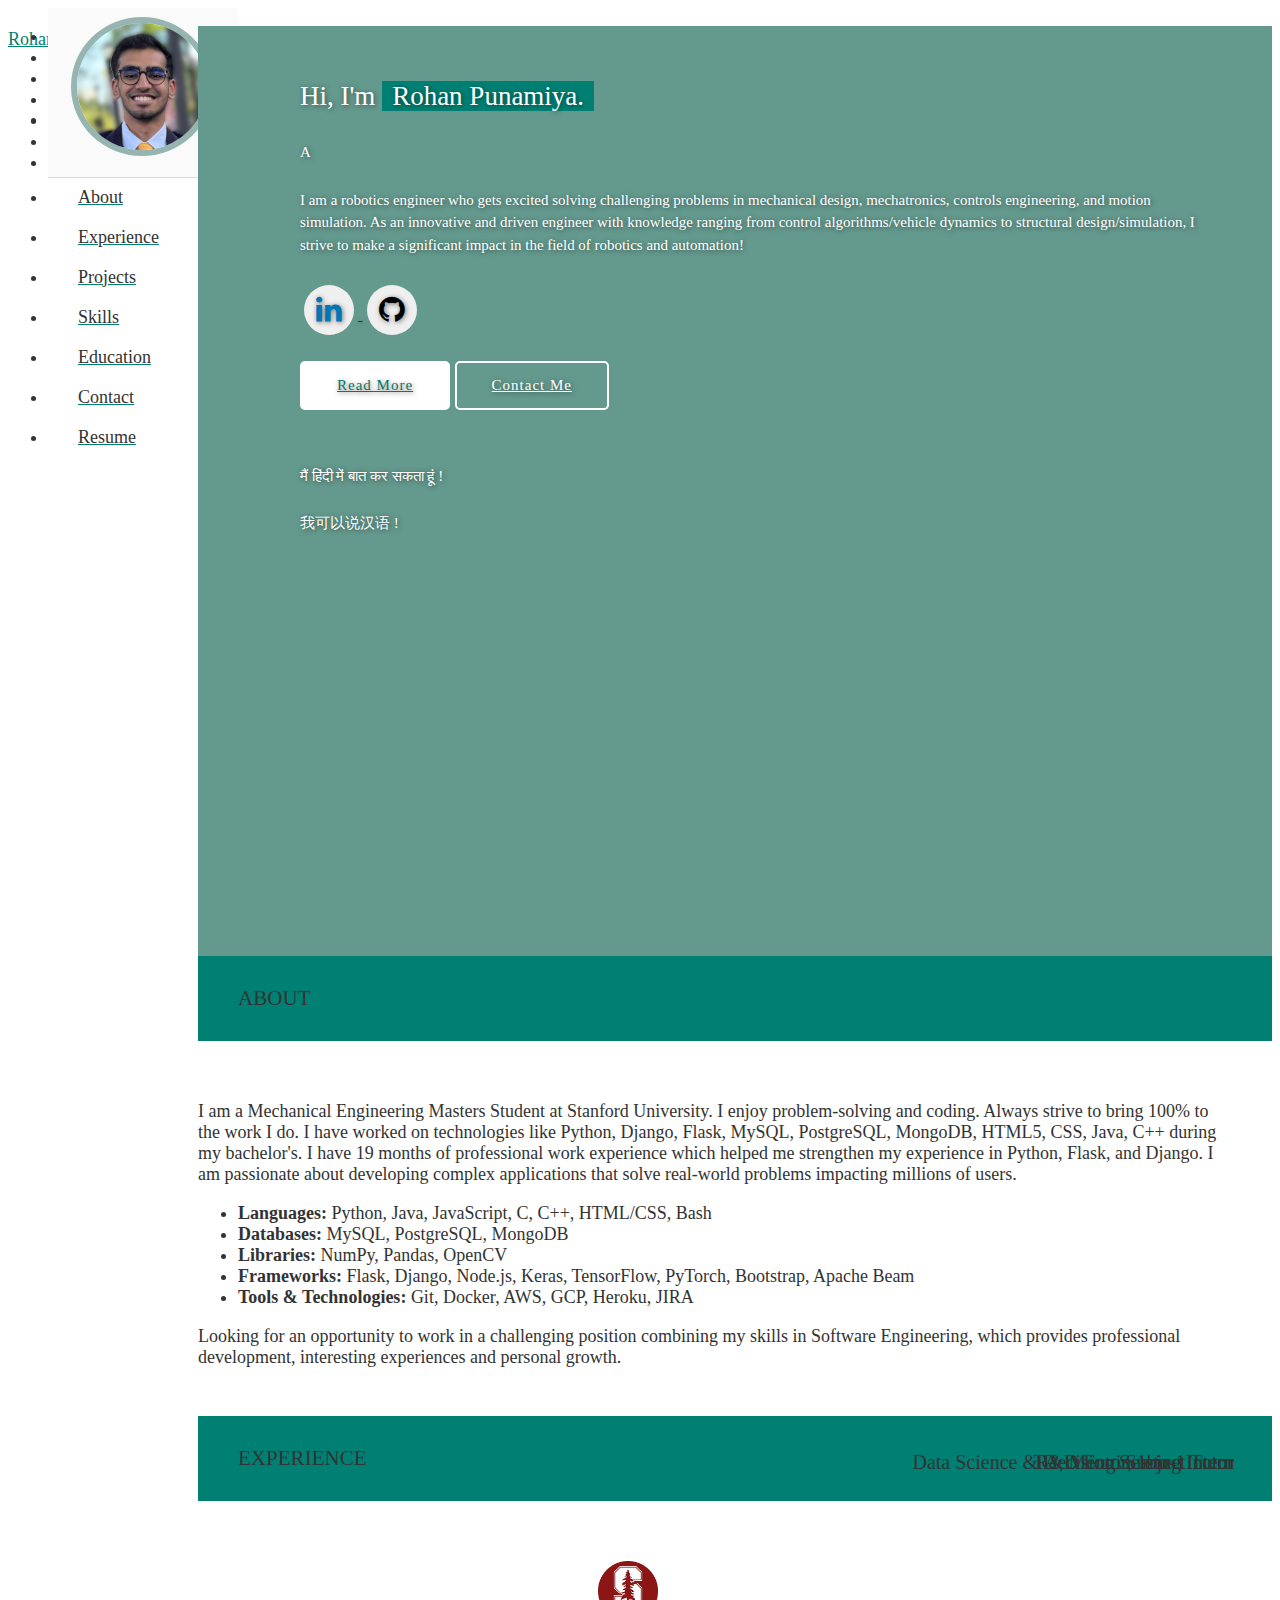
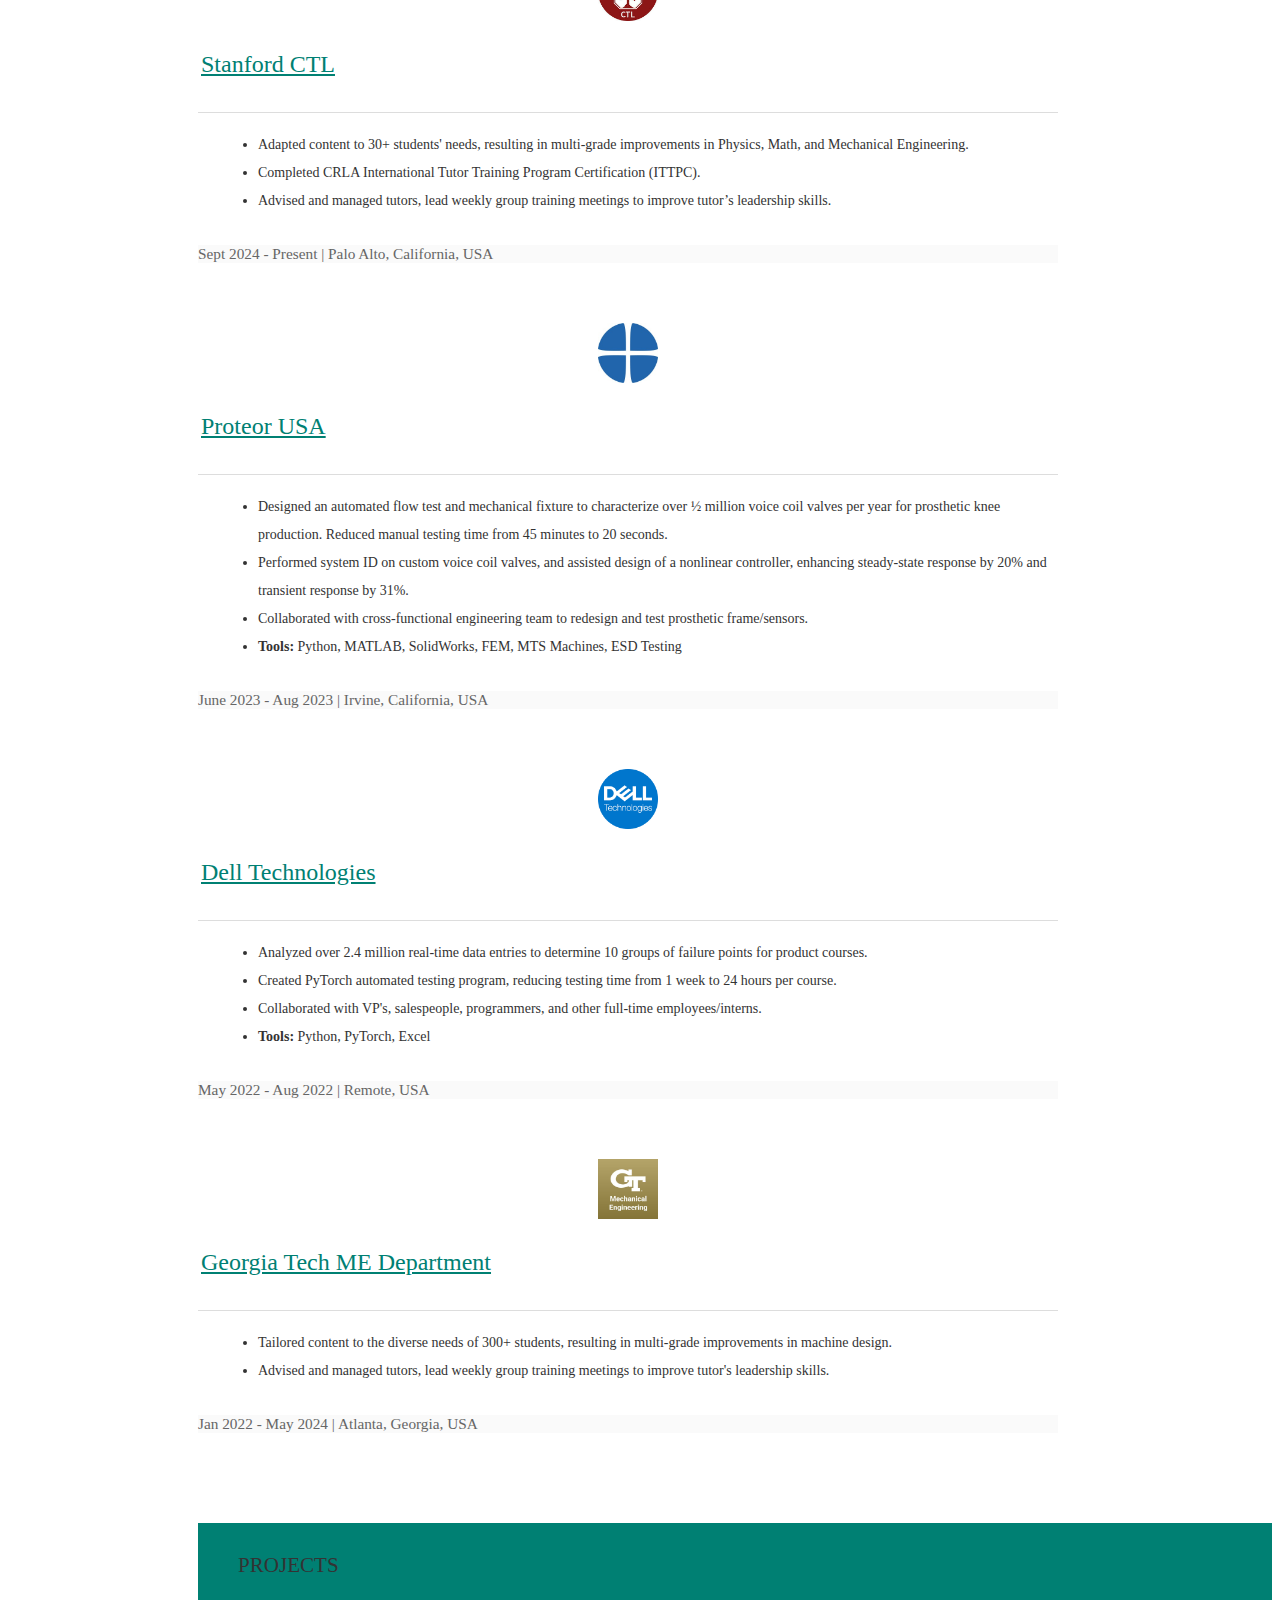
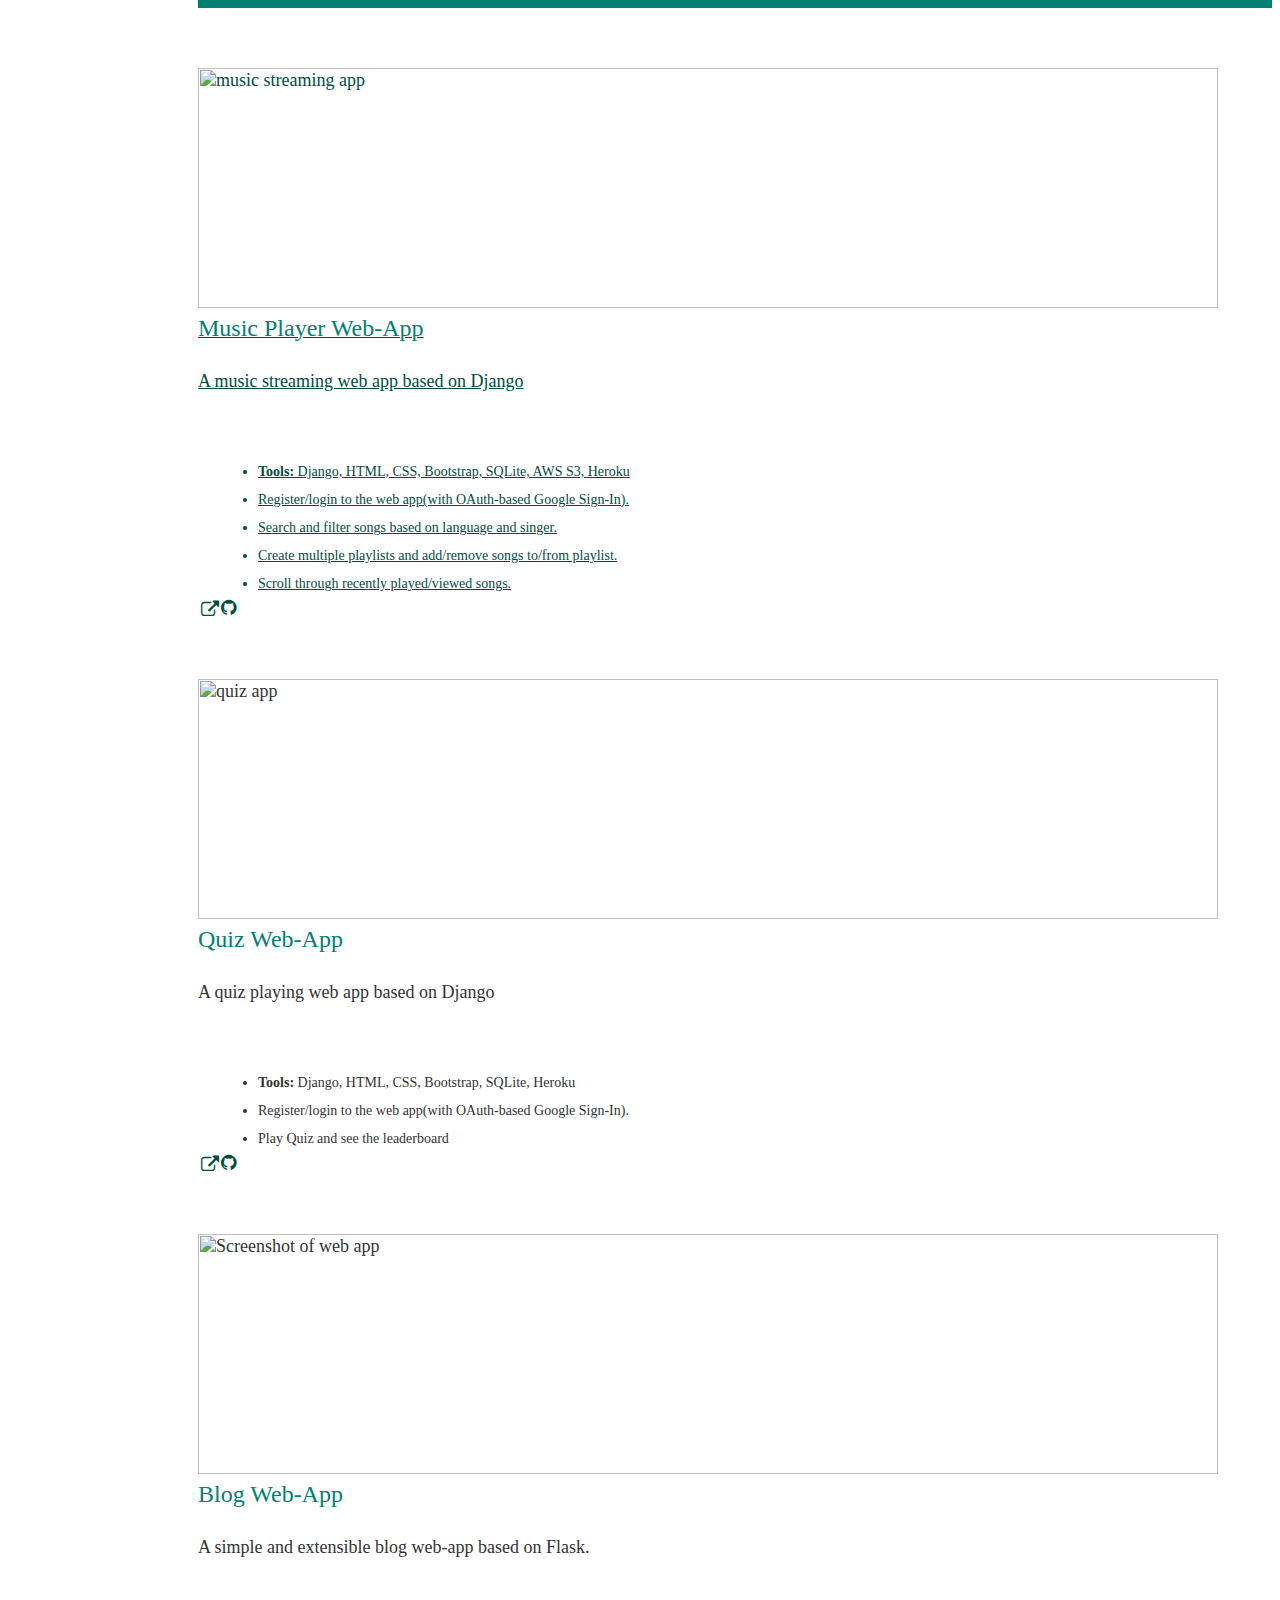
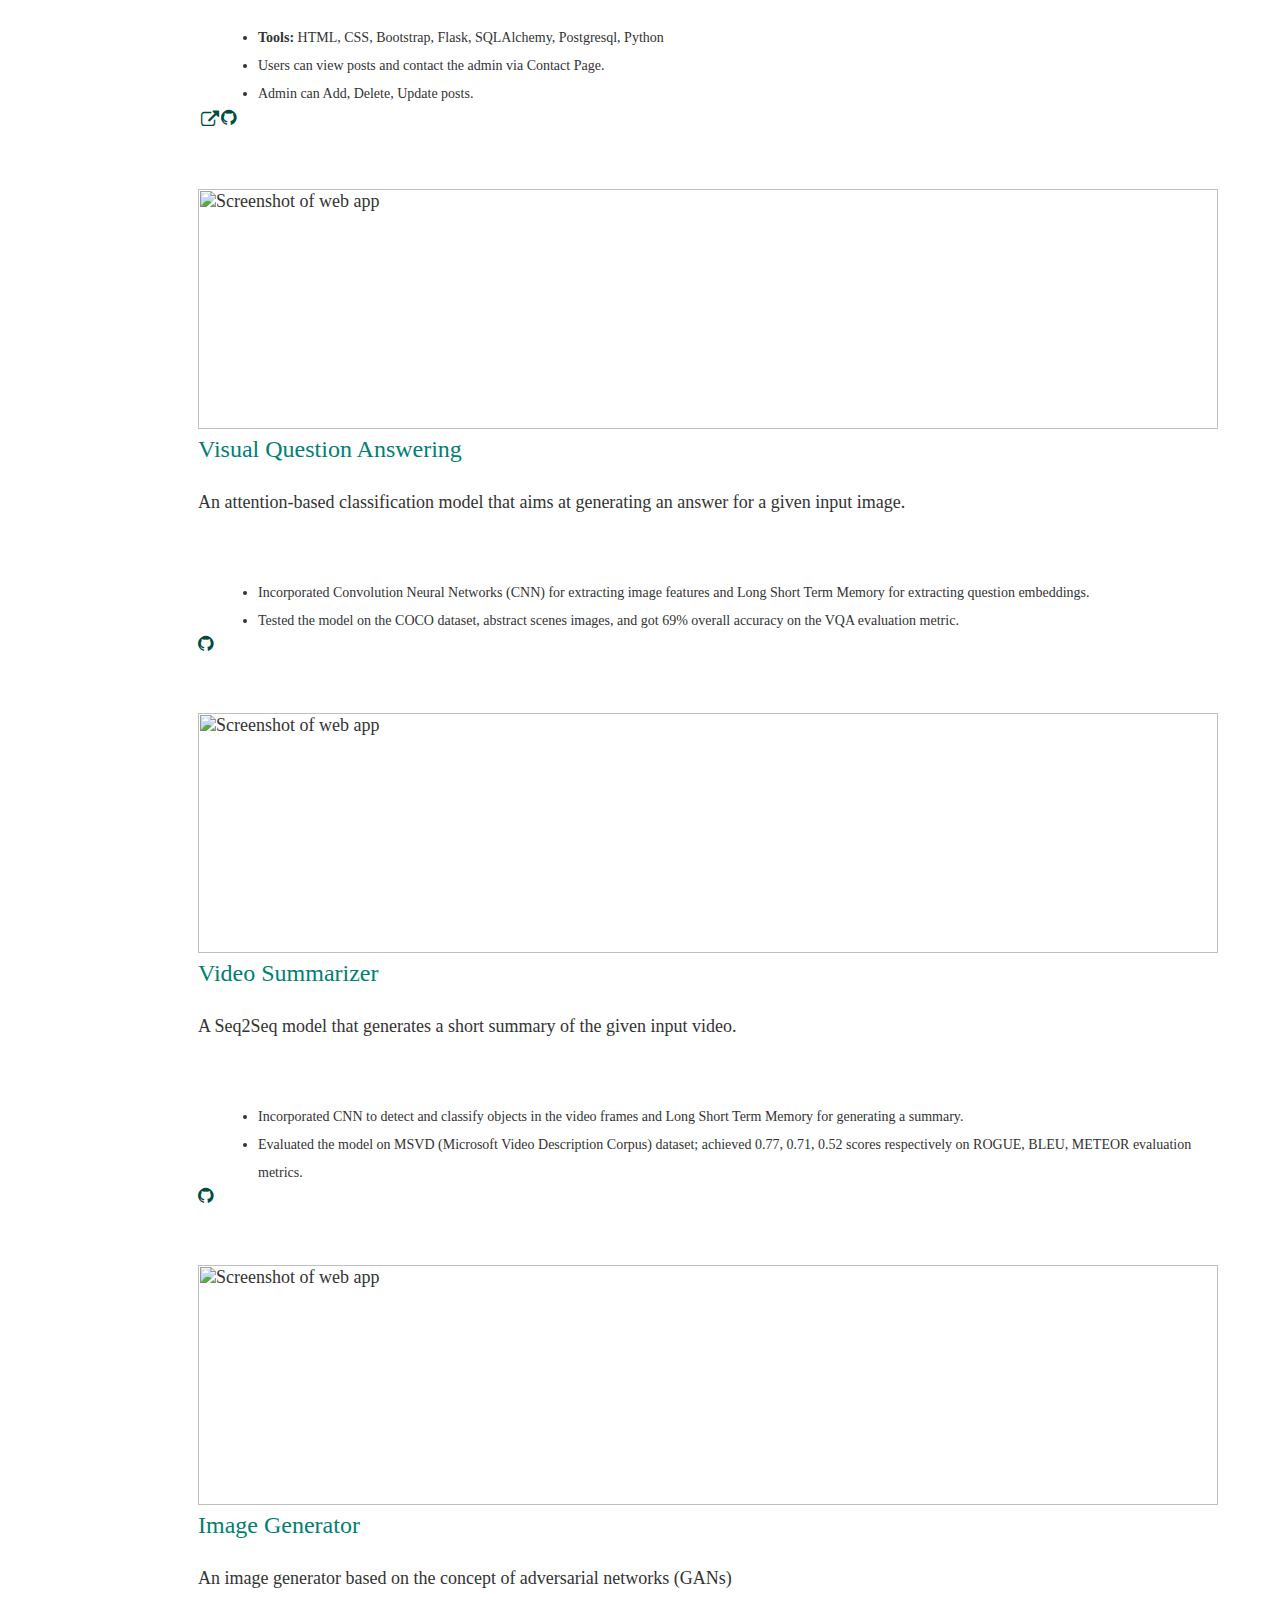
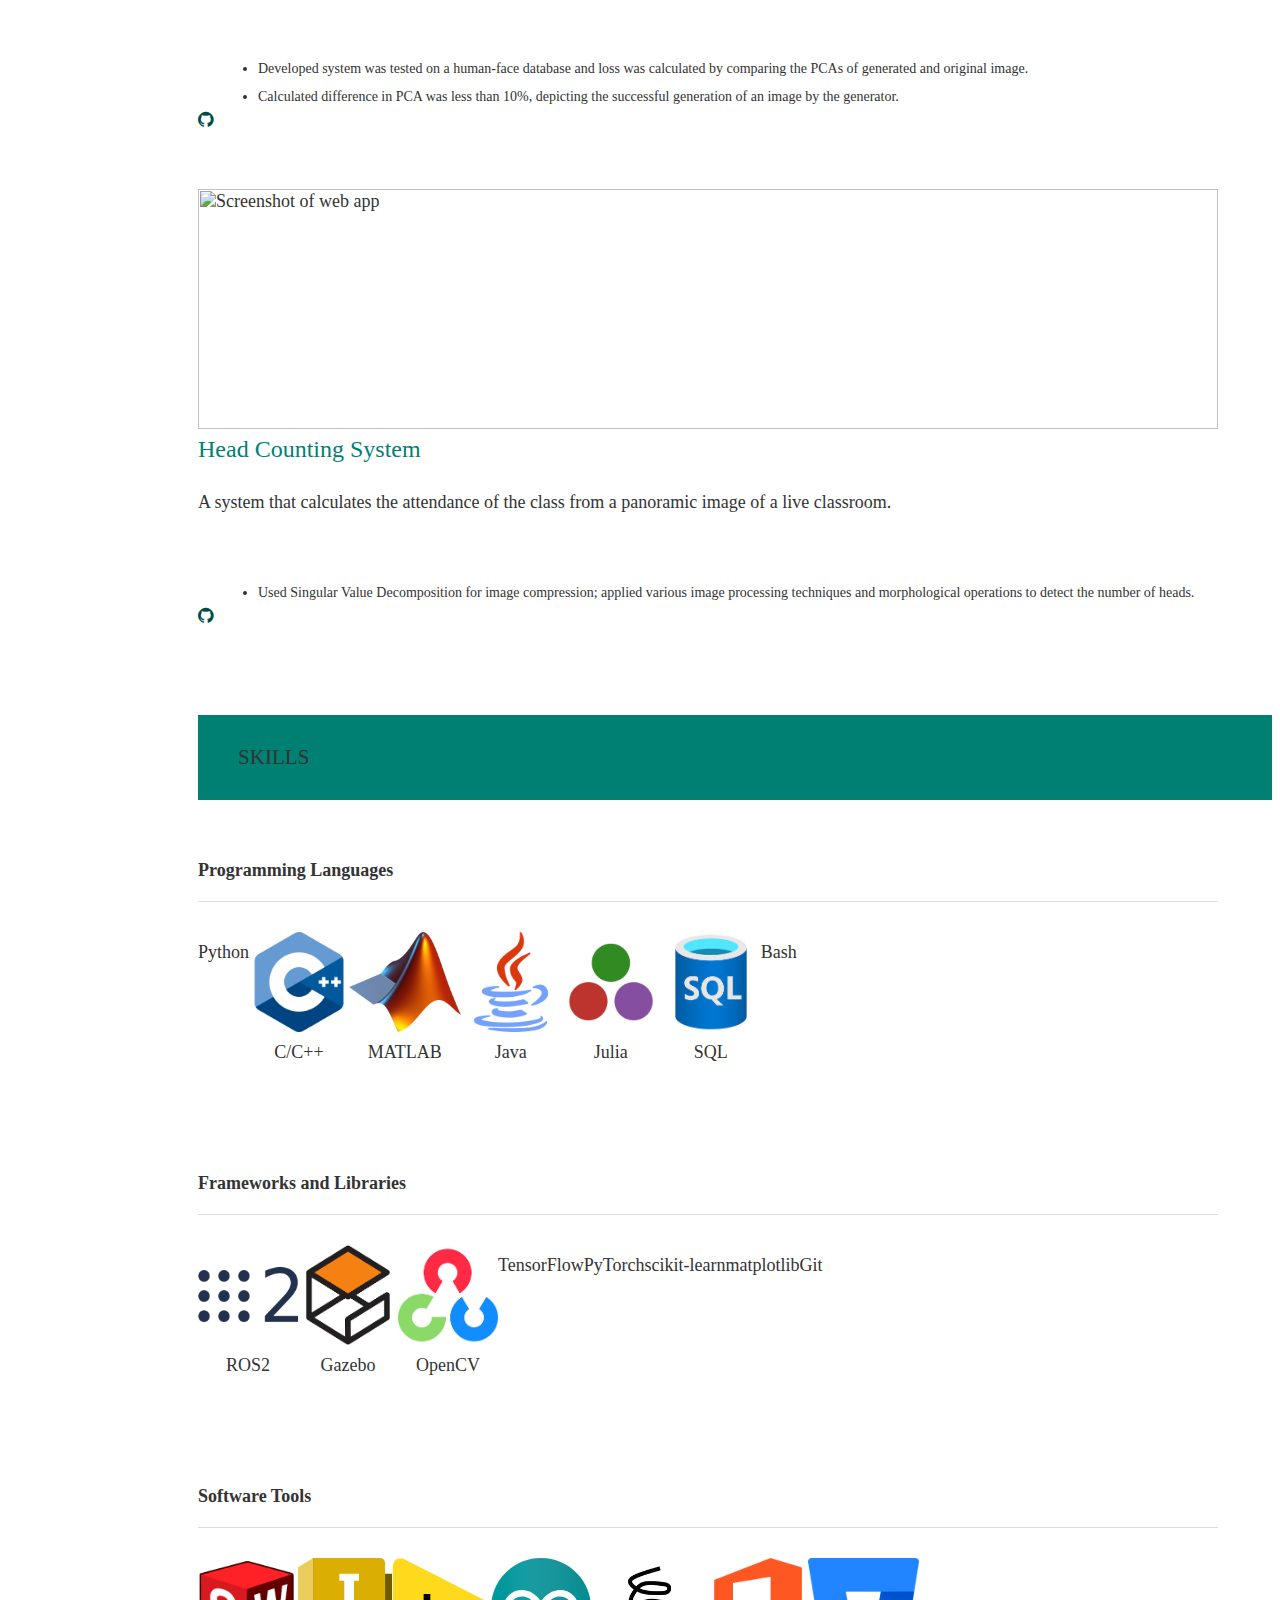
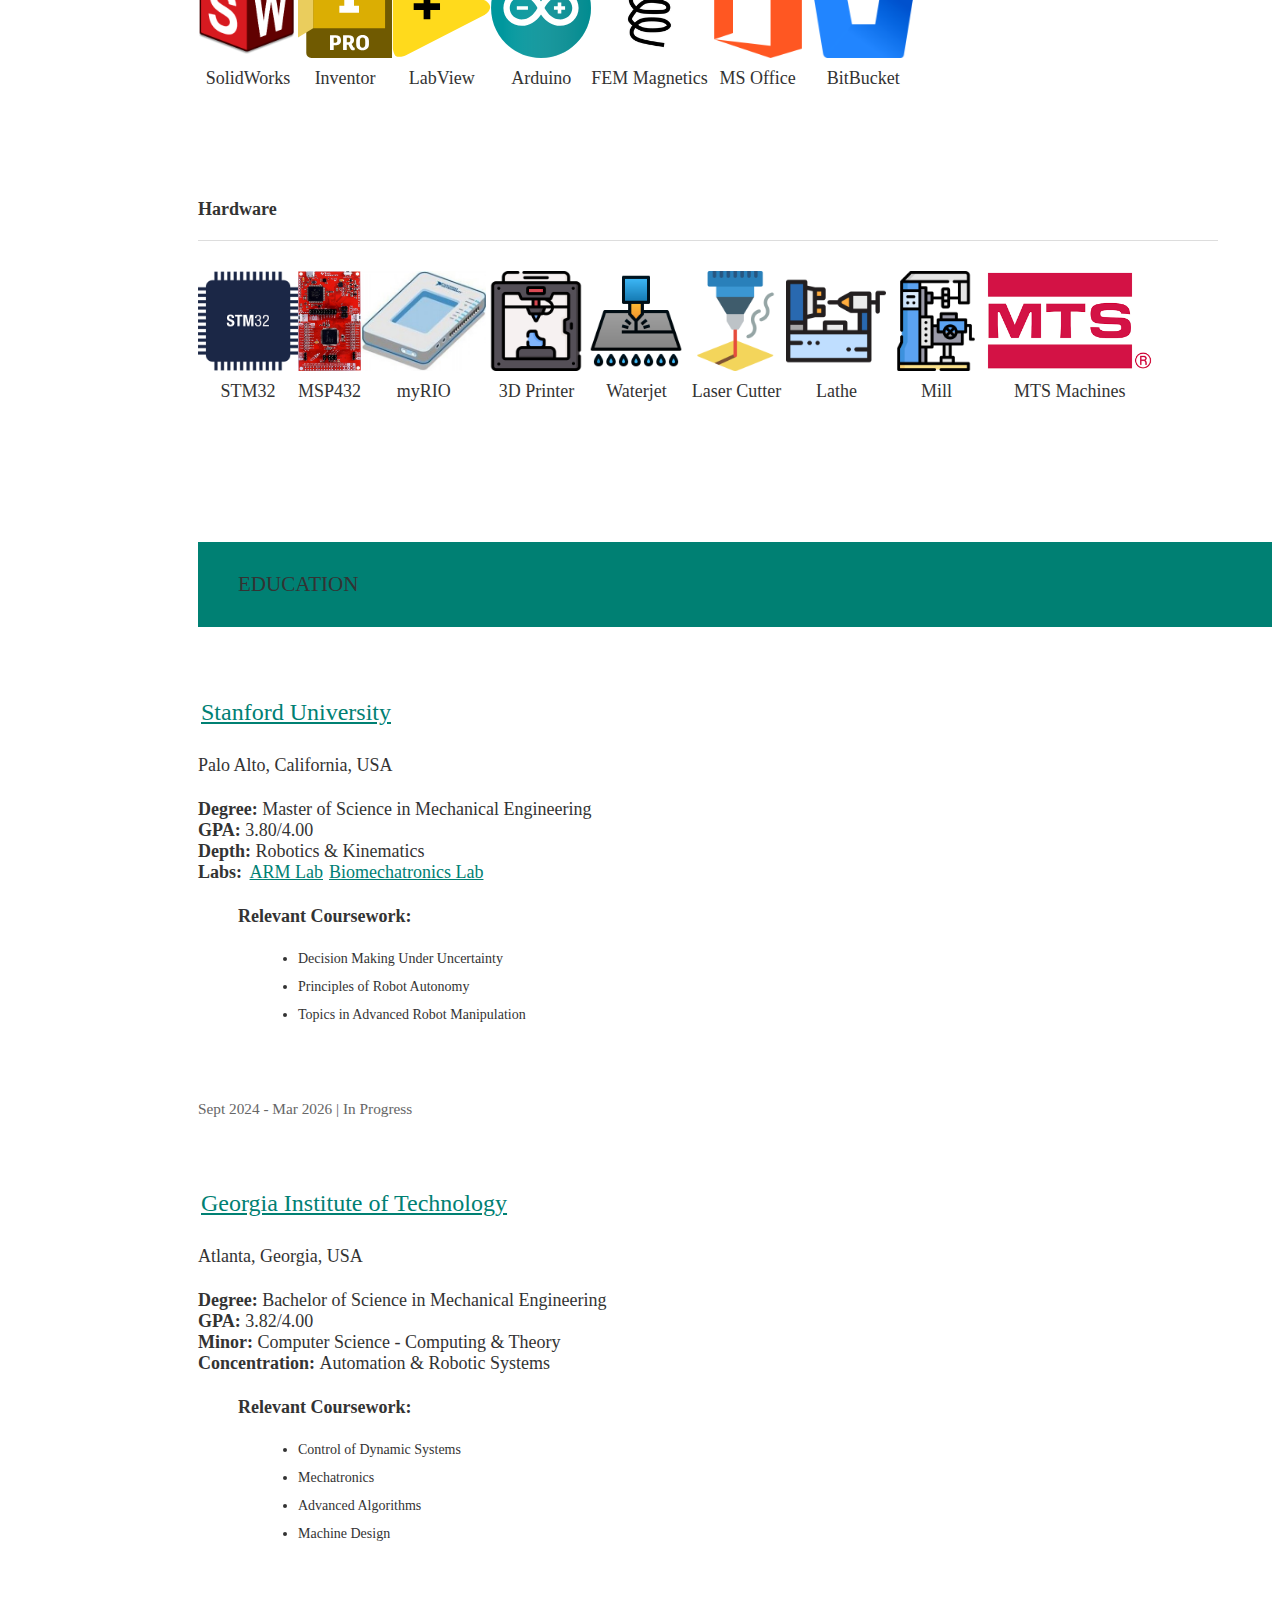
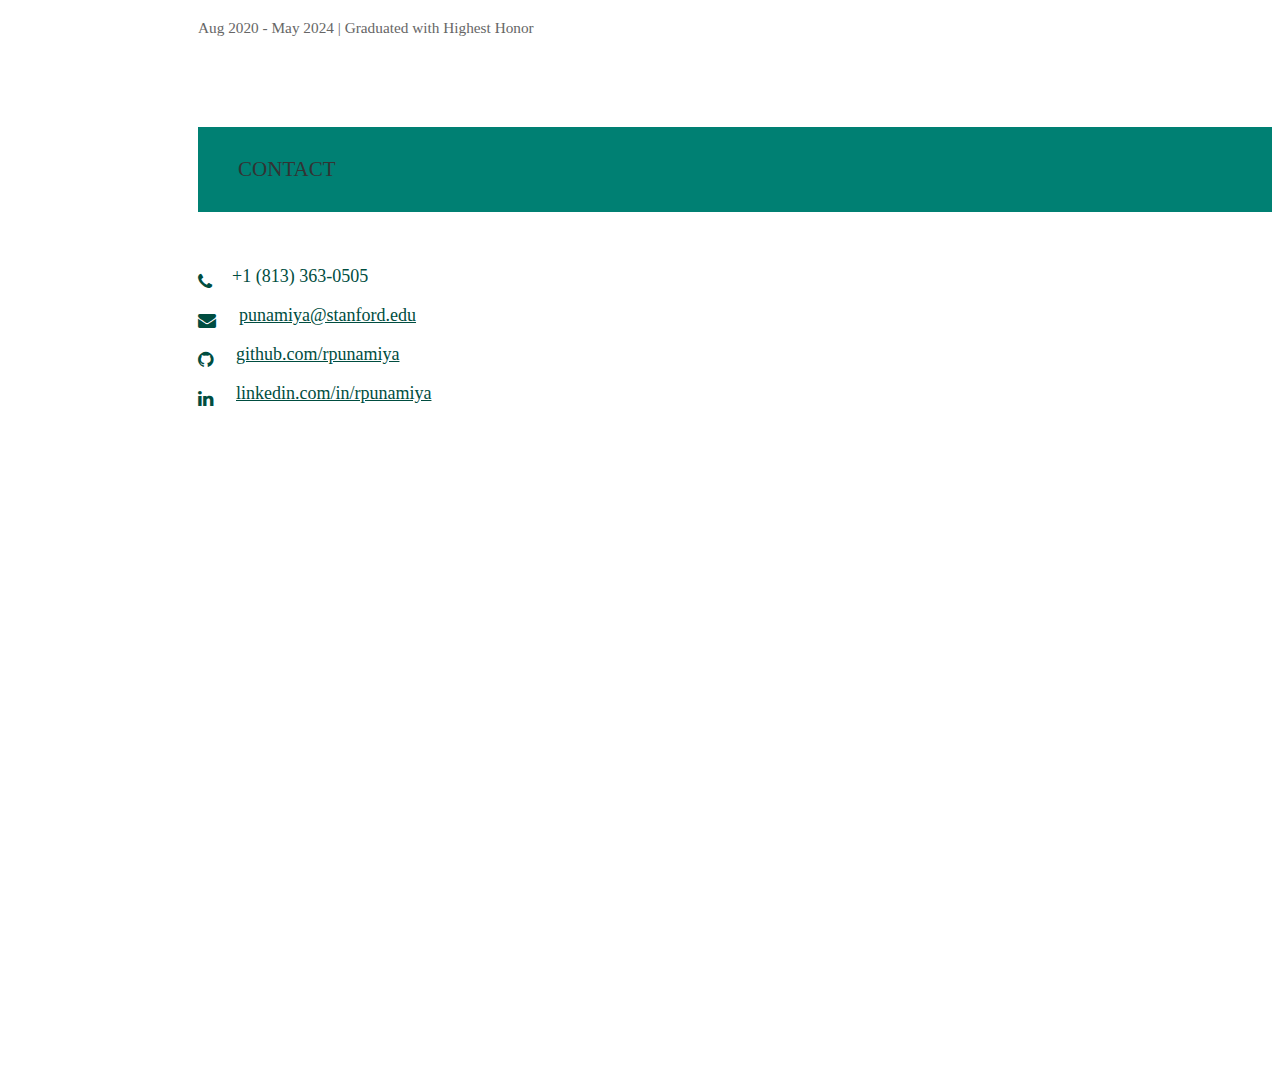
==== commit 11014aad: "Updated all sections except About & Projects, removed unused images" ====
--- a/index.html
+++ b/index.html
@@ -14,9 +14,8 @@
   })(window,document,'script','dataLayer','GTM-PGZH8HT');</script>
   <!-- End Google Tag Manager -->
 
-  <!-- Materialize CSS -->
-  <link rel="stylesheet" href="https://cdnjs.cloudflare.com/ajax/libs/materialize/1.0.0/css/materialize.min.css">
-
+  <!-- Materialize - Compiled and minified CSS-->
+  <link rel="stylesheet" href="//cdnjs.cloudflare.com/ajax/libs/materialize/0.95.3/css/materialize.min.css" />
   <!-- Font Awesome Icon - CSS-->
   <link rel="stylesheet" href="//maxcdn.bootstrapcdn.com/font-awesome/4.3.0/css/font-awesome.min.css" />
   <!-- Custom Styles-->
@@ -36,20 +35,20 @@
   <!-- Open Graph-->
   <meta property="og:locale" content="en_US" />
   <meta property="og:type" content="website" />
-  <meta property="og:title" content="Rohan Punamiya | Software Developer" />
-  <meta property="og:description" content="Software Developer" />
+  <meta property="og:title" content="Rohan Punamiya | Robotics Engineer" />
+  <meta property="og:description" content="Robotics Engineer" />
   <meta property="og:url" content="https://rpunamiya.github.io/" />
-  <meta property="og:site_name" content="Rohan Punamiya | Software Developer" />
+  <meta property="og:site_name" content="Rohan Punamiya | Robotics Engineer" />
   <meta property="article:publisher" content="https://rpunamiya.github.io/" />
   <meta property="og:image" content="https://rpunamiya.github.io/examples/preview.JPG" />
   <!-- Twitter -->
   <meta name="twitter:card" content="summary" />
   <meta name="twitter:site" content="@rpunamiya" />
   <meta name="twitter:title" content="Coder | Technofreak | Explorer | Minimalist | Humane" />
-  <meta name="twitter:description" content="Software Developer" />
+  <meta name="twitter:description" content="Robotics Engineer" />
   <meta name="twitter:url" content="https://twitter.com/varad_bhogayata" />
   <meta name="author" content="Rohan Punamiya" />
-  <meta name="description" content="Software Developer with a passion for backend development and artificial intelligence." />
+  <meta name="description" content="Robotics Engineer with a passion for backend development and artificial intelligence." />
   <link rel="apple-touch-icon" sizes="57x57" href="/assets/img/favicon/apple-icon-57x57.png" />
   <link rel="apple-touch-icon" sizes="60x60" href="/assets/img/favicon/apple-icon-60x60.png" />
   <link rel="apple-touch-icon" sizes="72x72" href="/assets/img/favicon/apple-icon-72x72.png" />
@@ -86,7 +85,7 @@
       <li class="logo">
         <a id="logo-container" aria-label="Navigate to the beginning of the page" href="#intro"
           class="brand-logo grey-blue-text">
-          <img src="/assets/img/passport-new.jpg" class="circle img-responsive profile-pic" alt="avatar">
+          <img src="/assets/img/headshot.png" class="circle img-responsive profile-pic" alt="avatar">
         </a>
       </li>
 
@@ -148,7 +147,7 @@
         <!-- <a aria-label="Open Varad's resume in a new tab" href="#resume" target="_blank"
           onclick="window.open('https://drive.google.com/file/d/1vYi-bMyIsZPve0x_clxY8xsDtiHiOMd3/view?usp=sharing')"
           class="waves-effect waves-dark teal-text"><i class="mdi-file-folder-open small"></i><span>Resume</span></a> -->
-        <a aria-label="Open Varad's resume in a new tab" href="https://varadbhogayata.github.io/assets/resume/Varad_Bhogayata_Resume.pdf" target="_blank"
+        <a aria-label="Open Rohan's resume in a new tab" href="/assets/resume/Punamiya, Rohan_Resume-CV.pdf" target="_blank"
         class="waves-effect waves-dark teal-text"><i class="mdi-file-folder-open small"></i><span>Resume</span></a>  
       </li>
     </ul>
@@ -159,8 +158,8 @@
     <a aria-label="Toggle visibility of the mobile navbar" href="#" data-activates="slide-out"
       class="button-collapse"><i class="mdi-navigation-menu"></i></a>
     <div class="name-title">
-      <a id="name" aria-label="Navigate to the beginning of the page" href="#" class="teal-text">Varad
-        Bhogayata</a><span class="black-text">Software Developer</span>
+      <a id="name" aria-label="Navigate to the beginning of the page" href="#" class="teal-text">Rohan
+        Punamiya</a><span class="black-text">Robotics Engineer</span>
     </div>
   </nav>
 
@@ -213,7 +212,7 @@
               <h2>Hi, I'm <span class="teal">Rohan Punamiya.</span></h2>
               <h5 style="color:#fff">A <span class="typing" style="font-weight: 300; color:#004d40"></span></h5>
               <!-- <h5 style="color:#00796b">A <span class="typing" style="font-weight: 300; color:#fff"></span></h5> -->
-              <h5>Robotics/mechanical engineer who gets excited solving challenging problems in mechanical design, mechatronics, controls engineering, and motion simulation. As an innovative and driven engineer with knowledge ranging from control algorithms/vehicle dynamics to structural design/simulation, I hope to make a significant impact in the field of robotics!</h5>
+              <h5>I am a robotics engineer who gets excited solving challenging problems in mechanical design, mechatronics, controls engineering, and motion simulation. As an innovative and driven engineer with knowledge ranging from control algorithms/vehicle dynamics to structural design/simulation, I strive to make a significant impact in the field of robotics and automation!</h5>
             </div>
             <div class="social">
               <a href="http://linkedin.com/in/rpunamiya" target="_blank">
@@ -232,19 +231,13 @@
                   <i class="fa fa-angellist"></i>
                 </button>
               </a> -->
-
-              <!-- <a href="http://linkedin.com/in/varadbhogayata" target="_blank">
-                  <span class="fa-stack fa-lg">
-                    <i class="fa fa-circle fa-stack-2x"></i>
-                    <i class="fa fa-linkedin fa-stack-1x fa-inverse"></i>
-
-                  </span>
-              </a> -->
             </div>
             <div class='buttons'>
               <a href="#about" class="readme">Read More</a>
               <a href="#contact" class="contactme">Contact Me</a>
             </div>
+            <h5 style="padding-top: 30px;">मैं हिंदी में बात कर सकता हूं !</h5>
+            <h5>我可以说汉语 !</h5>
           </div>
         </div>
       </div>
@@ -256,12 +249,12 @@
       <div class="container flow-text">
         <!-- <blockquote>
           <h2>
-            A Software Developer with a passion for Backend Development and Artificial Intelligence.
+            A Robotics Engineer with a passion for Backend Development and Artificial Intelligence.
 
           </h2>
         </blockquote> -->        
         <p>
-          I am a Computer Science Grad Student at Arizona State University. I enjoy problem-solving and coding. Always strive to bring 100% to the work I do.
+          I am a Mechanical Engineering Masters Student at Stanford University. I enjoy problem-solving and coding. Always strive to bring 100% to the work I do.
 
           I have worked on technologies like Python, Django, Flask, MySQL, PostgreSQL, MongoDB, HTML5, CSS, Java, C++ during my bachelor's. I have 19 months of professional work experience which helped me strengthen my experience in Python, Flask, and Django.
 
@@ -280,7 +273,7 @@
           
         <!-- <p>
           
-          Detail-oriented Software Developer with professional experience in Backend Development, Machine Learning, Computer Vision. I am adept in Python, Django, Flask, SQL, Machine Learning, Computer Vision.           
+          Detail-oriented Robotics Engineer with professional experience in Backend Development, Machine Learning, Computer Vision. I am adept in Python, Django, Flask, SQL, Machine Learning, Computer Vision.           
         </p> -->
         <p>
           Looking for an opportunity to work in a challenging position combining my skills in Software Engineering, which provides professional development, interesting experiences and personal growth.
@@ -310,35 +303,30 @@
           <div class="card-content">
             <div class="row">
               <div class="col s12 m2">
-                <a href="https://www.zhiffy.com/" target="_blank"><img alt="Zhiffy logo"
-                    src="/assets/img/exp-zhiffy-logo-1.webp" class="responsive-img center-block" /></a>
+                <a href="https://ctl.stanford.edu/" target="_blank"><img alt="Stanford CTL Logo"
+                    src="/assets/img/stanford-ctl.jpeg" class="responsive-img center-block" /></a>
               </div>
               <!-- <div class="col s12 m10"> -->
               <div class="col s12 m10">
                 <p>
-                  <span class="card-title"><a href="https://www.zhiffy.com/" target="_blank"
-                      class="teal-text hoverline">Zhiffy</a></span>
-                </p>
-              </div>
-            </div>
-            <div class="role brown-text text-darken-2">Software Engineer</div>
+                  <span class="card-title"><a href="https://ctl.stanford.edu/" target="_blank"
+                      class="teal-text hoverline">Stanford CTL</a></span>
+                </p>
+              </div>
+            </div>
+            <div class="role brown-text text-darken-2">Subject Tutor</div>
             <ul>
               <li>
-                Developed and managed the backend of an e-commerce platform using Flask, MongoDB, and AWS.
-              </li>
-              <li>
-                Worked on three web applications targeting customers, selling vendors, and admin users; built 50+ RESTful APIs with functionalities
-such as login/sign up, view a product, add a product to cart, checkout the order, etc.
-              </li>
-              <li>Improved the response time by 20% by refactoring the codebase and changing database design and queries.</li>
-              <li>Added a bulk upload feature which reduced the manual work of adding products into a database.</li>
-              <li>
-                <b>Tools:</b> Python, Flask, MongoDB
-              </li>
+                Adapted content to 30+ students' needs, resulting in multi-grade improvements in Physics, Math, and Mechanical Engineering.
+              </li>
+              <li>
+                Completed CRLA International Tutor Training Program Certification (ITTPC).
+              </li>
+              <li>Advised and managed tutors, lead weekly group training meetings to improve tutor’s leadership skills.</li>
             </ul>
           </div>
           <div class="card-action">
-            <span>July 2020 - Nov 2020 | Hyderabad, India</span>
+            <span>Sept 2024 - Present | Palo Alto, California, USA</span>
           </div>
         </div>
 
@@ -347,40 +335,35 @@
           <div class="card-content">
             <div class="row">
               <div class="col s12 m2">
-                <a href="https://www.meditab.com" target="_blank"><img alt="Meditab logo"
-                    src="/assets/img/exp-meditab-logo-500x500.jpg" class="responsive-img center-block" /></a>
+                <a href="https://us.proteor.com/" target="_blank"><img alt="Proteor USA Logo"
+                    src="/assets/img/proteorusa_logo.jpeg" class="responsive-img center-block" /></a>
               </div>
               <!-- <div class="col s12 m10"> -->
               <div class="col s12 m10">
                 <p>
-                  <span class="card-title"><a href="http://meditab.com" target="_blank"
-                      class="teal-text hoverline">Meditab</a></span>
-                </p>
-              </div>
-            </div>
-            <div class="role brown-text text-darken-2">Programmer Analyst</div>
+                  <span class="card-title"><a href="https://us.proteor.com/" target="_blank"
+                      class="teal-text hoverline">Proteor USA</a></span>
+                </p>
+              </div>
+            </div>
+            <div class="role brown-text text-darken-2">R&D Engineering Intern</div>
             <ul>
               <li>
-                Customized a tree-based optimization algorithm that separates drugs into distinct groups to maximize the concurrent execution of drug
-dispenser robots; improved an optimization algorithm that reduced the cycle-time of the automation process by 25%.
-              </li>
-              <li>
-                Devised a customized recursion algorithm to extend the functionality of the current environment to a multi-robot and multi-system
-environment
-              </li>
-              <li>
-                Built a modular video analytics app using Flask, OpenCV that tracks the location of each human in a multi-camera environment;
-utilized perspective transformation, object detection, and object tracking to find the location of a human.
-              </li>
-              <li>Increased the speed of the video analytics app by 20% by using a customized YOLOv3 algorithm to perform object detection and
-                DeepSORT algorithm for multi-object tracking.</li>
-              <li>
-                <b>Tools:</b> Python, Flask, OpenCV, Keras, Tensorflow, PyTorch
+                Designed an automated flow test and mechanical fixture to characterize over ½ million voice coil valves per year for prosthetic knee production. Reduced manual testing time from 45 minutes to 20 seconds.
+              </li>
+              <li>
+                Performed system ID on custom voice coil valves, and assisted design of a nonlinear controller, enhancing steady-state response by 20% and transient response by 31%.
+              </li>
+              <li>
+                Collaborated with cross-functional engineering team to redesign and test prosthetic frame/sensors.
+              </li>
+              <li>
+                <b>Tools:</b> Python, MATLAB, SolidWorks, FEM, MTS Machines, ESD Testing
               </li>
             </ul>
           </div>
           <div class="card-action">
-            <span>Dec 2018 - July 2019 | Ahmedabad, India</span>
+            <span>June 2023 - Aug 2023 | Irvine, California, USA</span>
           </div>
         </div>
 
@@ -389,34 +372,36 @@
           <div class="card-content">
             <div class="row">
               <div class="col s12 m2">
-                <img alt="Mtag logo" src="/assets/img/exp-mtag-logo-250x250.jpg" class="responsive-img center-block" />
+                <a href="https://www.dell.com/en-us" target="_blank"><img alt="Dell Technologies Logo"
+                  src="/assets/img/dell_logo.png" class="responsive-img center-block" /></a>
 
               </div>
 
               <!-- <div class="col s12 m10"> -->
               <div class="col s12 m10">
                 <p>
-                  <span class="card-title"><a href="#experience" class="teal-text hoverline">Mtag
-                      Innovations</a></span>
-                </p>
-              </div>
-            </div>
-            <div class="role brown-text text-darken-2">Software Developer</div>
+                  <span class="card-title"><a href="https://www.dell.com/en-us" class="teal-text hoverline">Dell Technologies</a></span>
+                </p>
+              </div>
+            </div>
+            <div class="role brown-text text-darken-2">Data Science & Decision Science Intern</div>
             <ul>
               <li>
-                Programmed a cloud-based web app using Flask and JavaScript aimed at storing, visualizing, and tracking temperature and humidity
-of each drug container to estimate the degradation of the drug.
-              </li>
-              <li>
-                Created an alert system to send notifications and emails when the parameters exceed the threshold.
-              </li>
-              <li>
-                <b>Tools:</b> Python, Flask, JavaScript
+                Analyzed over 2.4 million real-time data entries to determine 10 groups of failure points for product courses.
+              </li>
+              <li>
+                Created PyTorch automated testing program, reducing testing time from 1 week to 24 hours per course.
+              </li>
+              <li>
+                Collaborated with VP's, salespeople, programmers, and other full-time employees/interns.
+              </li>
+              <li>
+                <b>Tools:</b> Python, PyTorch, Excel
               </li>
             </ul>
           </div>
           <div class="card-action">
-            <span>July 2018 - Nov 2018 | Ahmedabad, India</span>
+            <span>May 2022 - Aug 2022 | Remote, USA</span>
           </div>
         </div>
 
@@ -425,36 +410,28 @@
           <div class="card-content">
             <div class="row">
               <div class="col s12 m2">
-                <a href="https://www.cignex.com" target="_blank"><img alt="Cignex logo"
-                    src="/assets/img/exp-cignex-logo.png" class="responsive-img center-block" /></a>
+                <a href="https://www.me.gatech.edu/" target="_blank"><img alt="Georgia Tech logo"
+                    src="/assets/img/GT_ME_logo.jpg" class="responsive-img center-block" /></a>
               </div>
               <div class="col s12 m10">
                 <p>
-                  <span class="card-title"><a href="https://www.cignex.com" target="_blank"
-                      class="teal-text hoverline">CIGNEX
-                      Datamatics </a></span>
-                </p>
-              </div>
-            </div>
-            <div class="role brown-text text-darken-2">Project Trainee</div>
+                  <span class="card-title"><a href="https://www.me.gatech.edu/" target="_blank"
+                      class="teal-text hoverline">Georgia Tech ME Department</a></span>
+                </p>
+              </div>
+            </div>
+            <div class="role brown-text text-darken-2">TA, Mentor, 1-to-1 Tutor</div>
             <ul>
               <li>
-                Designed a library management system for a local library, where we undertook activities like requirement
-                elicitation, preparing Data Flow
-                and Entity-Relationship diagrams.
-              </li>
-              <li>
-                Delivered a solution for a POC involving Automatic Financial Document Classifier using Natural Language
-                Processing and Support Vector
-                Machines with 96% accuracy on the company’s data.
-              </li>
-              <li>
-                <b>Tools:</b> Python, Scikit-learn, NLTK
+                Tailored content to the diverse needs of 300+ students, resulting in multi-grade improvements in machine design.
+              </li>
+              <li>
+                Advised and managed tutors, lead weekly group training meetings to improve tutor's leadership skills.
               </li>
             </ul>
           </div>
           <div class="card-action">
-            <span>June 2017 - July 2017 | Ahmedabad, India</span>
+            <span>Jan 2022 - May 2024 | Atlanta, Georgia, USA</span>
           </div>
         </div>
 
@@ -469,34 +446,44 @@
 
           <div class="col s12 m6 l4">
             <div class="card medium">
-              <div class="card-image waves-effect waves-block waves-light">
-                <img alt="music streaming app" src="/assets/img/project-music-player.png" style="height: 100%; width: 100%" class="activator" />
-              </div>
-              <div class="card-content">
-                <span class="card-title activator teal-text hoverline">Music Player Web-App<i
-                    class="mdi-navigation-more-vert right"></i></span>
-                <p>
-                  A music streaming web app based on Django
-                </p>
-                <a class="waves-effect waves-light btn modal-trigger" href="#modal1">More Details</a>
-              </div>
-            </div>
-          </div>
-
-          <!-- Modal Structure -->
-          <div id="modal1" class="modal">
-            <div class="modal-content">
-              <h4>Music Player Web-App</h4>
-              <ul>
-                <li><b>Tools:</b> Django, HTML, CSS, Bootstrap, SQLite, AWS S3, Heroku</li>
-                <li>Register/login to the web app(with OAuth-based Google Sign-In).</li>
-                <li>Search and filter songs based on language and singer.</li>
-                <li>Create multiple playlists and add/remove songs to/from playlist.</li>
-                <li>Scroll through recently played/viewed songs.</li>
-              </ul>
-            </div>
-            <div class="modal-footer">
-              <a href="#!" class="modal-close waves-effect waves-green btn-flat">Close</a>
+              <a href="projects/project1.html">
+                <div class="card-image waves-effect waves-block waves-light">
+                  <img alt="music streaming app" src="/assets/img/project-music-player.png" style="height: 100%; width: 100%" class="activator" />
+                </div>
+                <div class="card-content">
+                  <span class="card-title activator teal-text hoverline">Music Player Web-App<i
+                      class="mdi-navigation-more-vert right"></i></span>
+                  <p>
+                    A music streaming web app based on Django
+                  </p>
+                </div>
+                
+                <div class="card-reveal">
+                  <!-- TODO: change this -- only close button -->
+                  <!-- <span class="card-title brown-text">Accomplishments<i class="mdi-navigation-close right"></i></span> -->
+                  <span class="card-title grey-text"><small>Accomplishments</small><i
+                      class="mdi-navigation-close right"></i></span>
+                  <ul>
+                    <li><b>Tools:</b> Django, HTML, CSS, Bootstrap, SQLite, AWS S3, Heroku</li>
+                    <li>Register/login to the web app(with OAuth-based Google Sign-In).</li>
+                    <li>Search and filter songs based on language and singer.</li>
+                    <li>Create multiple playlists and add/remove songs to/from playlist.</li>
+                    <li>Scroll through recently played/viewed songs.</li>
+
+
+                  </ul>
+                  <div class="card-action">
+                    <a aria-label="Visit " href="https://galvanic-music.herokuapp.com/" target="_blank" data-position="top"
+                      data-tooltip="View Online"
+                      class="btn-floating btn-large waves-effect waves-light blue-grey tooltipped"><i
+                        class="fa fa-external-link"></i></a>
+                    <a aria-label="Visit the GitHub repo for  project" href="https://github.com/varadbhogayata/music-player"
+                      target="_blank" data-position="top" data-tooltip="View Source"
+                      class="btn-floating btn-large waves-effect waves-light blue-grey tooltipped"><i
+                        class="fa fa-github"></i></a>
+                  </div>
+                </div>
+              </a>
             </div>
           </div>
 
@@ -767,28 +754,31 @@
     <section id="skills" class="section scrollspy">
       <h3 class="page-title white-text teal">Skills</h3>
       <div class="container">
-        <!-- Languages and Databases -->
+        <!-- Programming Languages -->
         <div class="card">
           <div class="card-content">
-            <h4 class="brown-text light">Languages and Databases</h4>
-            <div class="row text-center">
+            <h4 class="brown-text light">Programming Languages</h4>
+            <div class="row text-center scrollable-row">
               <div class="col s4 m2">
                 <img alt="" src="/assets/img/python-logo-1-300x300.jpg" class="responsive-img" />Python
               </div>
               <div class="col s4 m2">
-                <img alt="" src="/assets/img/html5-300x300.jpg" class="responsive-img" />HTML5
-              </div>
-              <div class="col s4 m2">
-                <img alt="" src="/assets/img/css3-300x300.jpg" class="responsive-img" />CSS3
-              </div>
-              <div class="col s4 m2">
-                <img alt="" src="/assets/img/mysql-logo-1-300x300.jpg" class="responsive-img" />MySQL
-              </div>
-              <div class="col s4 m2">
-                <img alt="" src="/assets/img/postgresql-logo.png" class="responsive-img" />PostgreSQL
-              </div>
-              <div class="col s4 m2">
-                <img alt="" src="/assets/img/shell-logo-1-300x300.jpg" class="responsive-img" />Shell Scripting
+                <img alt="" src="/assets/img/c++_icon.png" class="responsive-img" />C/C++
+              </div>
+              <div class="col s4 m2">
+                <img alt="" src="/assets/img/matlab-icon.png" class="responsive-img" />MATLAB
+              </div>
+              <div class="col s4 m2">
+                <img alt="" src="/assets/img/java-icon.png" class="responsive-img" />Java
+              </div>
+              <div class="col s4 m2">
+                <img alt="" src="/assets/img/julia-icon.png" class="responsive-img" />Julia
+              </div>
+              <div class="col s4 m2">
+                <img alt="" src="/assets/img/sql-icon.jpeg" class="responsive-img" />SQL
+              </div>
+              <div class="col s4 m2">
+                <img alt="" src="/assets/img/shell-logo-1-300x300.jpg" class="responsive-img" />Bash
               </div>
             </div>
           </div>
@@ -796,69 +786,97 @@
 
         <div class="card">
           <div class="card-content">
-            <h4 class="brown-text light">Libraries</h4>
-            <div class="row text-center">
-              <div class="col s4 m2">
-                <img alt="" src="/assets/img/numpy-logo-1-500x500.jpg" class="responsive-img" />NumPy
-              </div>
-              <div class="col s4 m2">
-                <img alt="" src="/assets/img/pandas-logo-2-500x500.jpg" class="responsive-img" />Pandas
+            <h4 class="brown-text light">Frameworks and Libraries</h4>
+            <div class="row text-center scrollable-row">
+              <div class="col s4 m2">
+                <img alt="" src="/assets/img/ros2-icon.png" class="responsive-img" />ROS2
+              </div>
+              <div class="col s4 m2">
+                <img alt="" src="/assets/img/gazebo-icon.png" class="responsive-img" />Gazebo
               </div>
               <div class="col s4 m2">
                 <img alt="" src="/assets/img/opencv-logo-1-500x500.jpg" class="responsive-img" />OpenCV
               </div>
               <div class="col s4 m2">
+                <img alt="" src="/assets/img/tensorflow-logo-1.png" class="responsive-img" />TensorFlow
+              </div>
+              <div class="col s4 m2">
+                <img alt="" src="/assets/img/pytorch-logo.png" class="responsive-img" />PyTorch
+              </div>
+              <div class="col s4 m2">
                 <img alt="" src="/assets/img/sk-learn-logo-1-500x500.jpg" class="responsive-img" />scikit-learn
               </div>
               <div class="col s4 m2">
                 <img alt="" src="/assets/img/matplotlib-logo-1-500x500.jpg" class="responsive-img" />matplotlib
               </div>
+              <div class="col s4 m2">
+                <img alt="" src="/assets/img/git.png" class="responsive-img" />Git
+              </div>
             </div>
           </div>
         </div>
 
-        <!-- Frameworks -->
+        <!-- Software Tools -->
         <div class="card">
           <div class="card-content">
-            <h4 class="brown-text light">Frameworks</h4>
-            <div class="row text-center">
-              <div class="col s4 m2">
-                <img alt="" src="/assets/img/django-logo.webp" class="responsive-img" />Django
-              </div>
-              <div class="col s4 m2">
-                <img alt="" src="/assets/img/flask-logo.png" class="responsive-img" />Flask
-              </div>
-              <div class="col s4 m2">
-                <img alt="" src="/assets/img/bootstrap.png" class="responsive-img" />Bootstrap
-              </div>
-              <div class="col s4 m2">
-                <img alt="" src="/assets/img/keras-logo.png" class="responsive-img" />Keras
-              </div>
-              <div class="col s4 m2">
-                <img alt="" src="/assets/img/tensorflow-logo-1.png" class="responsive-img" />TensorFlow
-              </div>
-              <div class="col s4 m2">
-                <img alt="" src="/assets/img/pytorch-logo.png" class="responsive-img" />PyTorch
+            <h4 class="brown-text light">Software Tools</h4>
+            <div class="row text-center scrollable-row">
+              <div class="col s4 m2">
+                <img alt="" src="/assets/img/solidworks-icon.png" class="responsive-img" />SolidWorks
+              </div>
+              <div class="col s4 m2">
+                <img alt="" src="/assets/img/inventor-icon.svg" class="responsive-img" />Inventor
+              </div>
+              <div class="col s4 m2">
+                <img alt="" src="/assets/img/labview-icon.svg" class="responsive-img" />LabView
+              </div>
+              <div class="col s4 m2">
+                <img alt="" src="/assets/img/arduino-icon.svg" class="responsive-img" />Arduino
+              </div>
+              <div class="col s4 m2">
+                <img alt="" src="/assets/img/femm-icon.webp" class="responsive-img" />FEM Magnetics
+              </div>
+              <div class="col s4 m2">
+                <img alt="" src="/assets/img/ms-office-icon.png" class="responsive-img" />MS Office
+              </div>
+              <div class="col s4 m2">
+                <img alt="" src="/assets/img/bitbucket-icon.png" class="responsive-img" />BitBucket
               </div>
             </div>
           </div>
         </div>
 
-        <!-- Other -->
+        <!-- Hardware -->
         <div class="card">
           <div class="card-content">
-            <h4 class="brown-text light">Other</h4>
-            <div class="row text-center">
-
-
-              <div class="col s4 m2">
-                <img alt="" src="/assets/img/git.png" class="responsive-img" />Git
-              </div>
-              <div class="col s4 m2">
-                <img alt="" src="/assets/img/aws.png" class="responsive-img" />AWS
-              </div>
-              <div class="col s4 m2">
-                <img alt="" src="/assets/img/heroku.png" class="responsive-img" />Heroku
+            <h4 class="brown-text light">Hardware</h4>
+            <div class="row text-center scrollable-row">
+              <div class="col s4 m2">
+                <img alt="" src="/assets/img/stm32-icon.png" class="responsive-img" />STM32
+              </div>
+              <div class="col s4 m2">
+                <img alt="" src="/assets/img/msp432-icon.jpg" class="responsive-img" />MSP432
+              </div>
+              <div class="col s4 m2">
+                <img alt="" src="/assets/img/myrio-icon.jpeg" class="responsive-img" />myRIO
+              </div>
+              <div class="col s4 m2">
+                <img alt="" src="/assets/img/3d-printer-icon.png" class="responsive-img" />3D Printer
+              </div>
+              <div class="col s4 m2">
+                <img alt="" src="/assets/img/waterjet-icon.png" class="responsive-img" />Waterjet
+              </div>
+              <div class="col s4 m2">
+                <img alt="" src="/assets/img/laser-cutter-icon.png" class="responsive-img" />Laser Cutter
+              </div>
+              <div class="col s4 m2">
+                <img alt="" src="/assets/img/lathe-icon.png" class="responsive-img" />Lathe
+              </div>
+              <div class="col s4 m2">
+                <img alt="" src="/assets/img/mill-icon.png" class="responsive-img" />Mill
+              </div>
+              <div class="col s4 m2">
+                <img alt="" src="/assets/img/mts-icon.png" class="responsive-img" />MTS Machines
               </div>
             </div>
           </div>
@@ -911,26 +929,33 @@
             <div class="card">
               <div class="card-content">
                 <p>
-                  <span class="card-title"><a href="https://www.asu.edu/" target="_blank" class="teal-text hoverline">Arizona State University</a></span>
-                </p>
-                <p class="brown-text">Tempe, USA</p>
-                <p>
-                  <b>Degree: </b>Master of Science in Computer Science      
+                  <span class="card-title"><a href="https://www.stanford.edu/" target="_blank" class="teal-text hoverline">Stanford University</a></span>
+                </p>
+                <p class="brown-text">Palo Alto, California, USA</p>
+                <p>
+                  <b>Degree: </b>Master of Science in Mechanical Engineering     
                   <br>
-                  <b>CGPA: </b>4.0/4.0
+                  <b>GPA: </b>3.80/4.00
+                  <br>
+                  <b>Depth: </b>Robotics & Kinematics
+                  <br>
+                  <b>Labs: </b><a href="https://arm.stanford.edu/" target="_blank" class="teal-text hoverline">ARM Lab</a><a href="https://biomechatronics.stanford.edu/" target="_blank" class="teal-text hoverline">Biomechatronics Lab</a>
                 </p>
 
                 <ul>
                   <p>
-                    <b>Relevant Courseworks:</b>
+                    <b>Relevant Coursework:</b>
                   <ul>
-                    <li>Distributed Database Systems</li>
-                    <li>Cloud Computing</li>
-                    <li>Foundations of Algorithms</li>                    
+                    <li>Decision Making Under Uncertainty</li>
+                    <li>Principles of Robot Autonomy</li>
+                    <li>Topics in Advanced Robot Manipulation</li>                    
                   </ul>
                   </p>
 
                 </ul>
+              </div>
+              <div class="card-action">
+                <span>Sept 2024 - Mar 2026 | In Progress</span>
               </div>
             </div>
 
@@ -940,29 +965,34 @@
             <div class="card">
               <div class="card-content">
                 <p>
-                  <span class="card-title"><a href="https://ahduni.edu.in/academics/schools-centres/school-of-engineering-and-applied-science/" target="_blank" class="teal-text hoverline">School of Engineering and Applied Science, Ahmedabad
-                      University</a></span>
-                </p>
-                <p class="brown-text">Ahmedabad, India</p>
-                <p>
-                  <b>Degree: </b>Bachelor of Technology in Information and Communication Technology
+                  <span class="card-title"><a href="https://www.gatech.edu/" target="_blank" class="teal-text hoverline">Georgia Institute of Technology</a></span>
+                </p>
+                <p class="brown-text">Atlanta, Georgia, USA</p>
+                <p>
+                  <b>Degree: </b>Bachelor of Science in Mechanical Engineering
                   <br>
-                  <b>CGPA: </b>3.13/4.33
+                  <b>GPA: </b>3.82/4.00
+                  <br>
+                  <b>Minor: </b>Computer Science - Computing & Theory
+                  <br>
+                  <b>Concentration: </b>Automation & Robotic Systems
                 </p>
 
                 <ul>
                   <p>
-                    <b>Relevant Courseworks:</b>
+                    <b>Relevant Coursework:</b>
                   <ul>
-                    <li>Data Structures and Algorithms</li>
-                    <li>Database Management Systems</li>
-                    <li>Operating Systems</li>
-                    <li>Machine Learning</li>
-                    <li>Computer Vision</li>
+                    <li>Control of Dynamic Systems</li>
+                    <li>Mechatronics</li>
+                    <li>Advanced Algorithms</li>
+                    <li>Machine Design</li>
                   </ul>
                   </p>
 
                 </ul>
+              </div>
+              <div class="card-action">
+                <span>Aug 2020 - May 2024 | Graduated with Highest Honor</span>
               </div>
             </div>
           </div>
@@ -975,29 +1005,29 @@
       <h3 class="page-title white-text teal">Contact</h3>
       <div class="container">
         <p>
-          <a aria-label="Call Varad" data-position="top" data-tooltip="Call Varad"
+          <a aria-label="Call Rohan" data-position="top" data-tooltip="Call Rohan"
             class="btn-floating btn-large waves-effect waves-light blue-grey tooltipped"><i class="fa fa-phone"></i><a
-              aria-label="Call Varad">+14805722456</a></a>
+              aria-label="Call Rohan">+1 (813) 363-0505</a></a>
         </p>
         <p>
-          <a aria-label="Email Varad" href="mailto:vbhogayata@gmail.com" target="_blank" data-position="top"
-            data-tooltip="Email Varad" class="btn-floating btn-large waves-effect waves-light blue-grey tooltipped"><i
-              class="fa fa-envelope"></i><a aria-label="Email Varad" href="mailto:vbhogayata@gmail.com"
-              class="hoverline">vbhogayata@gmail.com</a></a>
+          <a aria-label="Email Rohan" href="mailto:punamiya@stanford.edu" target="_blank" data-position="top"
+            data-tooltip="Email Rohan" class="btn-floating btn-large waves-effect waves-light blue-grey tooltipped"><i
+              class="fa fa-envelope"></i><a aria-label="Email Rohan" href="mailto:punamiya@stanford.edu"
+              class="hoverline">punamiya@stanford.edu</a></a>
         </p>
         <p>
-          <a aria-label="View Varad on GitHub" href="http://github.com/varadbhogayata" target="_blank"
-            data-position="top" data-tooltip="View Varad on GitHub"
+          <a aria-label="View Rohan on GitHub" href="http://github.com/rpunamiya" target="_blank"
+            data-position="top" data-tooltip="View Rohan on GitHub"
             class="btn-floating btn-large waves-effect waves-light blue-grey tooltipped"><i class="fa fa-github"></i><a
-              aria-label="Varad on Github" href="http://github.com/varadbhogayata" class="hoverline"
-              target="_blank">github.com/varadbhogayata</a></a>
+              aria-label="Rohan on Github" href="http://github.com/rpunamiya" class="hoverline"
+              target="_blank">github.com/rpunamiya</a></a>
         </p>
         <p>
-          <a aria-label="View Varad on LinkedIn" href="http://linkedin.com/in/varadbhogayata" target="_blank"
-            data-position="top" data-tooltip="View Varad on LinkedIn"
+          <a aria-label="View Rohan on LinkedIn" href="http://linkedin.com/in/rpunamiya" target="_blank"
+            data-position="top" data-tooltip="View Rohan on LinkedIn"
             class="btn-floating btn-large waves-effect waves-light blue-grey tooltipped"><i
-              class="fa fa-linkedin"></i><a aria-label="Varad on LinkedIn" href="http://linkedin.com/in/varadbhogayata"
-              class="hoverline" target="_blank">linkedin.com/in/varadbhogayata</a></a>
+              class="fa fa-linkedin"></i><a aria-label="Rohan on LinkedIn" href="http://linkedin.com/in/rpunamiya"
+              class="hoverline" target="_blank">linkedin.com/in/rpunamiya</a></a>
         </p>
       </div>
     </section>
@@ -1007,7 +1037,7 @@
   <script src="assets/vendor/typed.js/typed.min.js"></script>
   <script type="text/javascript">
     var typed = new Typed('.typing',{
-      strings: ["Pythonist", "Developer", "Fast Learner"],
+      strings: ["Roboticist", "Hardware Engineer", "Controls/Systems Engineer", "Software Engineer", "Problem Solver"],
       loop: true,
       typeSpeed: 80,
       backSpeed: 40
@@ -1018,8 +1048,8 @@
   <!-- jQuery-->
   <script src="https://ajax.googleapis.com/ajax/libs/jquery/1.11.2/jquery.min.js"></script>
 
-  <!-- Materialize JS -->
-  <script src="https://cdnjs.cloudflare.com/ajax/libs/materialize/1.0.0/js/materialize.min.js"></script>
+  <!-- Materialize - Compiled and minified JavaScript-->
+  <script src="https://cdnjs.cloudflare.com/ajax/libs/materialize/0.95.3/js/materialize.min.js"></script>
   <script>
     // Materialize - Initializers
     $(document).ready(function () {
@@ -1032,12 +1062,6 @@
       })
     })
   </script>
-  <script>
-    document.addEventListener('DOMContentLoaded', function() {
-      var elems = document.querySelectorAll('.modal');
-      var instances = M.Modal.init(elems);
-    });
-  </script>
 </body>
 
 </html>
--- a/assets/css/style.css
+++ b/assets/css/style.css
@@ -0,0 +1,707 @@
+.profile-pic {
+  position: relative;
+  max-width:130px;
+  max-height:130px;
+  width: auto;
+  height: auto;
+  overflow: hidden;
+  /* display: inline-block; */
+  
+  
+  /* background-size: cover;  */
+  margin: -31px; 
+  margin-left:-7px;
+  border: 6px solid rgba(0, 77, 64, 0.4); 
+  border-radius: 50% !important;
+}
+
+.profile-pic img {
+  width: 100%;
+  height: auto;
+}
+
+.tracker {
+  /* visibility: hidden; */
+  position: fixed;
+  /* margin-inline-end: auto;  */
+  bottom: 0; 
+  right: 0;
+}
+
+@import url(https://fonts.googleapis.com/css?family=Poiret+One);
+.social {
+  margin: 0 auto;
+  width: auto;
+  text-align: inherit;
+  /* padding: 10px; */
+}
+
+.icon-btn {
+  margin-left: auto;
+  width: 50px;
+  height: 50px;
+  border: 0;
+  color: #FFFFFF;
+  cursor: pointer;
+  font-size: 30px;
+  line-height: 70px;
+  border-radius: 45px;
+  display: inline-block;
+  margin: 4px;
+}
+
+.github {
+  color: black;
+}
+
+.linkedin {
+  color: #0077b5;
+}
+
+.angellist {
+  color: grey;
+}
+
+.icon-btn:hover {
+  transform: scale(1.10);
+  color: #FFFFFF;
+}
+
+.linkedin:hover {
+  background-color: #0077b5;
+}
+
+.angellist:hover {
+  background-color: grey;
+}
+
+.github:hover {
+  background-color: black;
+}
+
+/* Buttons - Read Me, Contact Us */
+
+.readme {
+  position: relative;
+  padding: 11px 35px;
+  background: #fff;
+  color: #00796b;
+  border: 2px solid #fff;
+  font-weight: 600;
+  font-size: 15px;
+  letter-spacing: 1px;
+  display: inline-block;
+  border-radius: 5px;
+  -webkit-border-radius: 5px;
+}
+
+/* .readme:hover{
+  color: white;
+  background-color: #00796b;
+} */
+
+.contactme {
+  position: relative;
+  padding: 11px 35px;
+  background: none;
+  color: #fff;
+  border: 2px solid #fff;
+  font-weight: 600;
+  font-size: 15px;
+  letter-spacing: 1px;
+  display: inline-block;
+  margin-top: 1.5em;
+  border-radius: 5px;
+  -webkit-border-radius: 5px;
+}
+
+.contactme:hover{
+  color: #00796b;
+  background-color: white;
+}
+/* main body */
+
+/* body-color */
+
+body {
+  color: #333;
+  font-size: 18px;
+}
+
+/* body {
+  color: black;
+  font-size: 18px;
+} */
+
+/* main a -- links */
+
+/* a {
+  color: #009688;
+} */
+
+a {
+  color: #004d40;
+}
+
+/* main blockqoute */
+
+/* blockquote {
+  border-left: 5px solid #795548;
+  color: #795548;
+  font-size: 125%;
+  font-weight: 400;
+  margin: 20px 0;
+  padding-left: 1.5rem;
+} */
+
+blockquote {
+  border-left: 5px solid #795548;
+  color: #795548;
+  font-size: 125%;
+  font-weight: 400;
+  margin: 20px 0;
+  padding-left: 1.5rem;
+}
+
+blockquote * {
+  font-size: inherit;
+  line-height: inherit;
+}
+
+.text-center {
+  text-align: center;
+}
+
+/* main nav */
+
+nav {
+  background: white;
+  box-shadow: none;
+  height: 0;
+}
+
+/* nav {
+  background: rgb(149, 126, 212);
+  box-shadow: none;
+  height: 0;
+} */
+
+nav i {
+  padding: 0 15px;
+  position: relative;
+  top: 5px;
+}
+
+/* main */
+
+/* main {
+  background: url(../../assets/img/bg.png) repeat;
+  padding-left: 190px;
+} */
+
+main {
+  background: url(../../assets/img/bg.png) repeat;
+  padding-left: 190px;
+}
+
+dl {
+  margin-top: 0.5rem;
+}
+
+dd {
+  display: inline-block;
+  font-weight: 500;
+  margin-left: 0;
+}
+
+dt {
+  display: inline-block;
+  margin-left: 0.5rem;
+}
+
+ul.side-nav {
+  width: 190px;
+}
+
+ul.side-nav li {
+  padding: 0;
+}
+
+/* ul.side-nav.fixed a {
+  box-sizing: content-box;
+  color: rgb(48, 122, 207);
+  display: block;
+  line-height: 100%;
+  padding: 10px 0 12px;
+} */
+
+ul.side-nav.fixed a {
+  box-sizing: content-box;
+  color: rgb(16, 202, 56);
+  display: block;
+  line-height: 100%;
+  padding: 10px 0 12px;
+}
+
+ul.table-of-contents li.logo a.active, ul.table-of-contents li.logo a:hover {
+  border: none;
+  font-weight: 200;
+}
+
+/* ul.side-nav.fixed li.logo {
+  background-color: #fafafa;
+  border-bottom: 1px solid #ddd;
+  box-sizing: content-box;
+  min-height: 90px;
+  padding: 30px 30px 40px;
+} */
+
+ul.side-nav.fixed li.logo {
+  background-color: #fafafa;
+  border-bottom: 1px solid #ddd;
+  box-sizing: content-box;
+  min-height: 90px;
+  padding: 30px 30px 40px;
+}
+
+ul.side-nav.fixed li.logo a {
+  font-weight: 200;
+  line-height: 100%;
+}
+
+ul.table-of-contents li:not(.logo) a.active, ul.table-of-contents li:not(.logo) a:hover {
+  background-color: #fafafa;
+  border-left: 3px solid;
+}
+
+ul.side-nav.fixed.table-of-contents li:not(.logo) a span, ul#slide-out li:not(.logo) a span {
+  color: #333 !important;
+}
+
+li.logo span {
+  display: block;
+  font-size: 14px;
+}
+
+.brand-logo h1 {
+  font-size: inherit;
+  line-height: inherit;
+  margin: inherit;
+  font-weight: inherit;
+}
+
+.container {
+  width: 95%;
+}
+
+h3 {
+  font-weight: 200;
+  margin-bottom: 60px;
+  margin-top: 0;
+  padding: 30px 40px;
+  text-transform: uppercase;
+}
+
+.section {
+  padding-bottom: 30px;
+  padding-top: 0;
+  position: relative;
+}
+
+.full-height {
+  height: 100vh;
+}
+
+/* Original */
+
+/* #intro.section {
+  background: url(../../assets/img/white-ai-wallpaper.jpg) no-repeat top center/cover;
+  position: relative;
+} */
+
+#intro.section {
+  background: #a7ffeb repeat;
+  position: relative;
+}
+
+#intro.section .container {
+  color: white;
+  font-weight: 200;
+  left: 0;
+  position: absolute;
+  top: 0;
+}
+
+/* #intro.section .container *:not(span) {
+  font-weight: 300;
+  line-height: 150%;
+  padding: 0 30px;
+  text-shadow: 1px 1px 5px rgba(0, 0, 0, 0.5);
+} */
+
+#intro.section .container *:not(span) {
+  font-weight: 300;
+  /* font-weight: 400; */
+  line-height: 150%;
+  /* padding: 0 0px; */
+  text-shadow: 1px 1px 5px rgba(0, 0, 0, 0.5);
+}
+
+#intro.section .underline {
+  border-bottom: 5px solid #24305e;
+}
+
+#intro.section .teal {
+  padding: 0 10px;
+}
+
+.overlay {
+  background-color: rgba(0, 0, 0, 0.4);
+  height: 100%;
+  left: 0;
+  position: absolute;
+  top: 0;
+  width: 100%;
+}
+
+.waves-effect.waves-blue .waves-ripple {
+  /* The alpha value allows the text and background color
+   of the button to still show through. */
+  background-color: rgba(33, 150, 243, 0.2);
+}
+
+.card {
+  margin-bottom: 60px;
+}
+
+.card .role {
+  font-size: 1.25rem;
+  position: absolute;
+  right: 38px;
+  top: 35px;
+}
+
+.card li a {
+  margin-right: 0;
+  color: #333;
+  border-bottom: 2px solid #ffab40;
+}
+
+.card li a:hover {
+  color: #333;
+  font-weight: 500;
+}
+
+.card .card-content {
+  padding-bottom: 30px;
+}
+
+.card .card-content p {
+  padding: 5px 0 0;
+}
+
+.card h5 {
+  font-size: 1.5rem;
+  margin-bottom: -0.5rem;
+  margin-top: 2rem;
+}
+
+.card h6 {
+  font-weight: 300;
+  letter-spacing: 1px;
+  margin-top: 2rem;
+  text-transform: uppercase;
+}
+
+#experience .card-action {
+  background-color: rgba(0, 0, 0, 0.02);
+  border: none;
+}
+
+#experience .card .col.s12.m2 a {
+  display: block;
+}
+
+#experience .card .col.s12.m2 a img {
+  max-height: 60px;
+}
+
+.card-action span {
+  font-size: 85%;
+  color: #666;
+}
+
+.card ul {
+  margin-bottom: 0;
+}
+
+.card ul li {
+  line-height: 200%;
+  list-style-type: disc;
+  margin-left: 24px;
+}
+
+.card ul li li {
+  color: #666;
+  font-size: 13px;
+}
+
+.card .card-title {
+  font-size: 24px;
+}
+
+.card .card-content .card-title {
+  line-height: 2.5rem;
+}
+
+.card i.right {
+  margin-left: 10px;
+}
+
+a.hoverline {
+  border-bottom: 3px solid transparent !important;
+  padding: 3px 3px 0 3px;
+  transition: 0.25s all;
+  -moz-transition: 0.25s all;
+  -webkit-transition: 0.25s all;
+}
+
+/* main a.hoverline */
+
+/* a.hoverline:hover {
+  border-bottom: 3px solid #24305e !important;
+} */
+
+a.hoverline:hover {
+  border-bottom: 3px solid #004d40 !important;
+}
+
+#skills .card.large {
+  height: 360px;
+}
+
+#skills h4 {
+  border-bottom: 1px solid #ddd;
+  margin-bottom: 30px;
+  padding-bottom: 20px;
+}
+
+#skills .col img.responsive-img {
+  margin: 0 auto;
+  max-height: 100px;
+  padding-bottom: 10px;
+  text-align: center;
+  vertical-align: middle;
+  display: table-cell;
+  overflow: auto;
+}
+
+.scrollable-row {
+  display: flex;
+  overflow-x: auto;
+  white-space: nowrap;
+  padding-bottom: 20px;
+}
+
+.scrollable-row .col {
+  flex: 0 0 auto;
+  display: inline-block;
+}
+
+.card.large .card-content p {
+  color: inherit;
+  margin: 0;
+  padding: 30px 0;
+}
+
+#experience .card-content .row {
+  border-bottom: 1px solid #ddd;
+  padding-bottom: 10px;
+}
+
+.card.large .card-image {
+  height: 230px;
+}
+
+.card.large .card-content {
+  height: auto;
+}
+
+.card.medium .card-image {
+  height: 240px;
+}
+
+.card-action a.btn-floating {
+  margin-bottom: 0;
+}
+
+#contact a:not(.btn-floating) {
+  bottom: 6px;
+  left: 20px;
+  position: relative;
+}
+
+#experience .col.s12.m2 {
+  text-align: center;
+}
+
+.fa-external-link:before {
+  left: 3px;
+  position: relative;
+  top: 2px;
+}
+
+small {
+  display: none;
+}
+
+.grey-text {
+  color: #666 !important;
+}
+
+/* main .teal-text */
+
+.teal-text {
+  color: #008073 !important;
+}
+
+/* .teal-text {
+  color: #0b5e86 !important;
+} */
+
+/* .teal */
+
+.teal {
+  background-color: #008073 !important;
+}
+
+/* .teal {
+  background-color: #00695c !important;
+} */
+
+@media (min-width: 1200px) {
+  #experience .container {
+    width: 860px;
+  }
+}
+
+@media (max-width: 1360px) {
+  .card ul li {
+    font-size: 14px;
+    line-height: 200%;
+    margin-left: 20px;
+  }
+}
+
+@media (max-width: 1160px) {
+  .card ul li {
+    line-height: 150%;
+  }
+}
+
+@media (max-width: 992px) {
+  main {
+    padding-left: 0px;
+    padding-top: 64px;
+  }
+  ul.side-nav a {
+    line-height: 100%;
+    padding: 0;
+    width: 100%;
+  }
+  nav {
+    background: #fff;
+    height: 64px;
+    position: absolute;
+  }
+  nav a.button-collapse, nav a.button-collapse i {
+    color: #009688;
+    height: 56px;
+    line-height: 56px;
+  }
+  h3 {
+    padding: 20px 30px;
+    margin-bottom: 40px;
+  }
+  .container {
+    margin: 0 auto;
+  }
+  nav.hide-on-large.only.trigger {
+    display: block;
+    position: fixed;
+    top: 0;
+    z-index: 2;
+  }
+  .name-title {
+    display: block;
+    height: 100%;
+    padding-top: 15px;
+    text-align: center;
+    width: 100%;
+    position: absolute;
+  }
+  .name-title>span, .name-title>a {
+    position: relative;
+    line-height: 20px;
+  }
+  .name-title a {
+    font-size: 22px;
+    display: block;
+  }
+  .name-title span {
+    display: block;
+    font-size: 14px;
+  }
+  h3, .container {
+    position: relative;
+    top: 64px;
+  }
+  section#intro {
+    margin-bottom: -64px;
+  }
+  .card .role {
+    position: relative;
+    right: initial;
+    top: initial;
+  }
+}
+
+@media (max-width: 600px) {
+  h2 {
+    font-size: 22px;
+    line-height: 200%;
+    margin: 30px 0 0;
+  }
+  #intro.section .container *:not(span) {
+    padding: 0;
+  }
+  .card .card-content .card-title {
+    font-size: 20px;
+    line-height: 24px;
+  }
+  #experience span.card-title {
+    text-align: center;
+    display: block;
+  }
+  #experience span.card-title a {
+    margin: 0;
+  }
+  i.mdi-navigation-close.right {
+    position: relative;
+    bottom: 15px;
+  }
+  #contact a:not(.btn-floating) {
+    text-align: center;
+    display: block;
+    left: initial;
+    bottom: initial;
+  }
+  #contact a.btn-floating.btn-large {
+    display: block;
+    text-align: center;
+    margin: 0 auto;
+  }
+  #intro.section {
+    background-position-x: 30%;
+  }
+}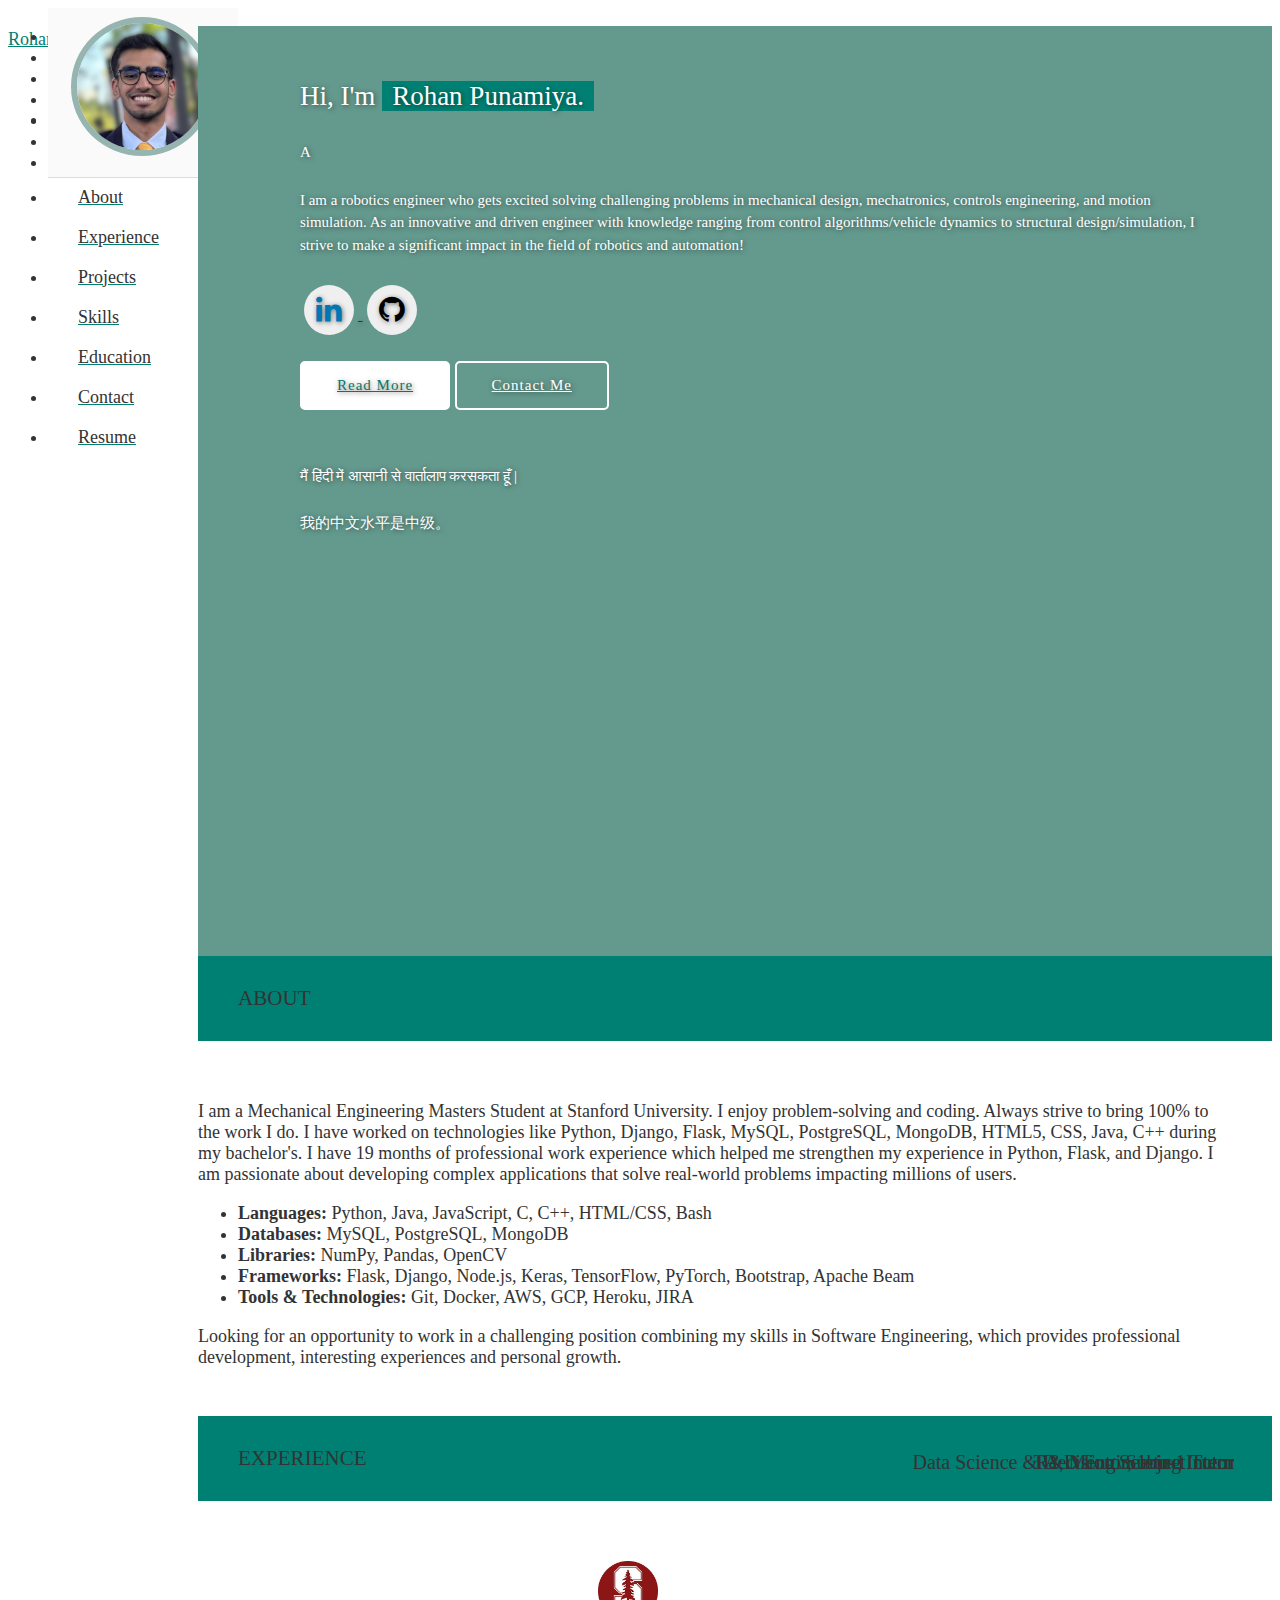
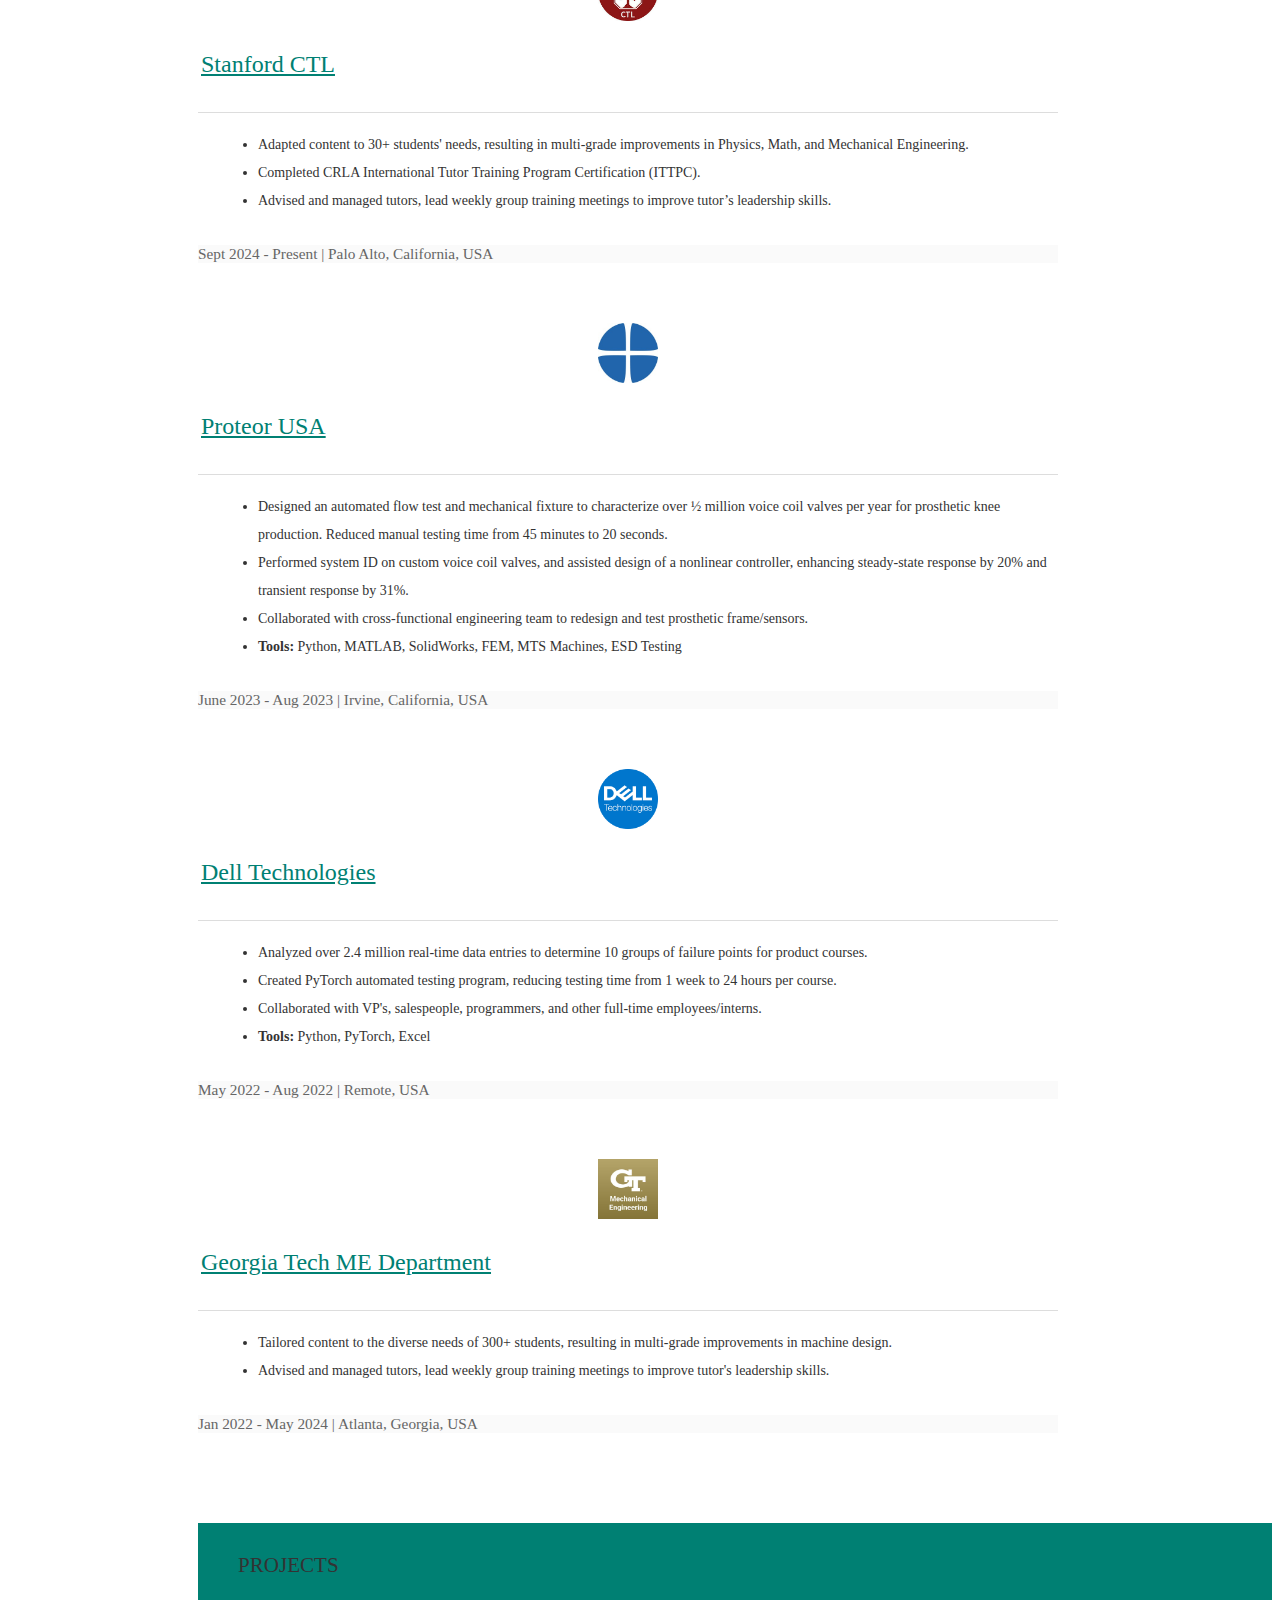
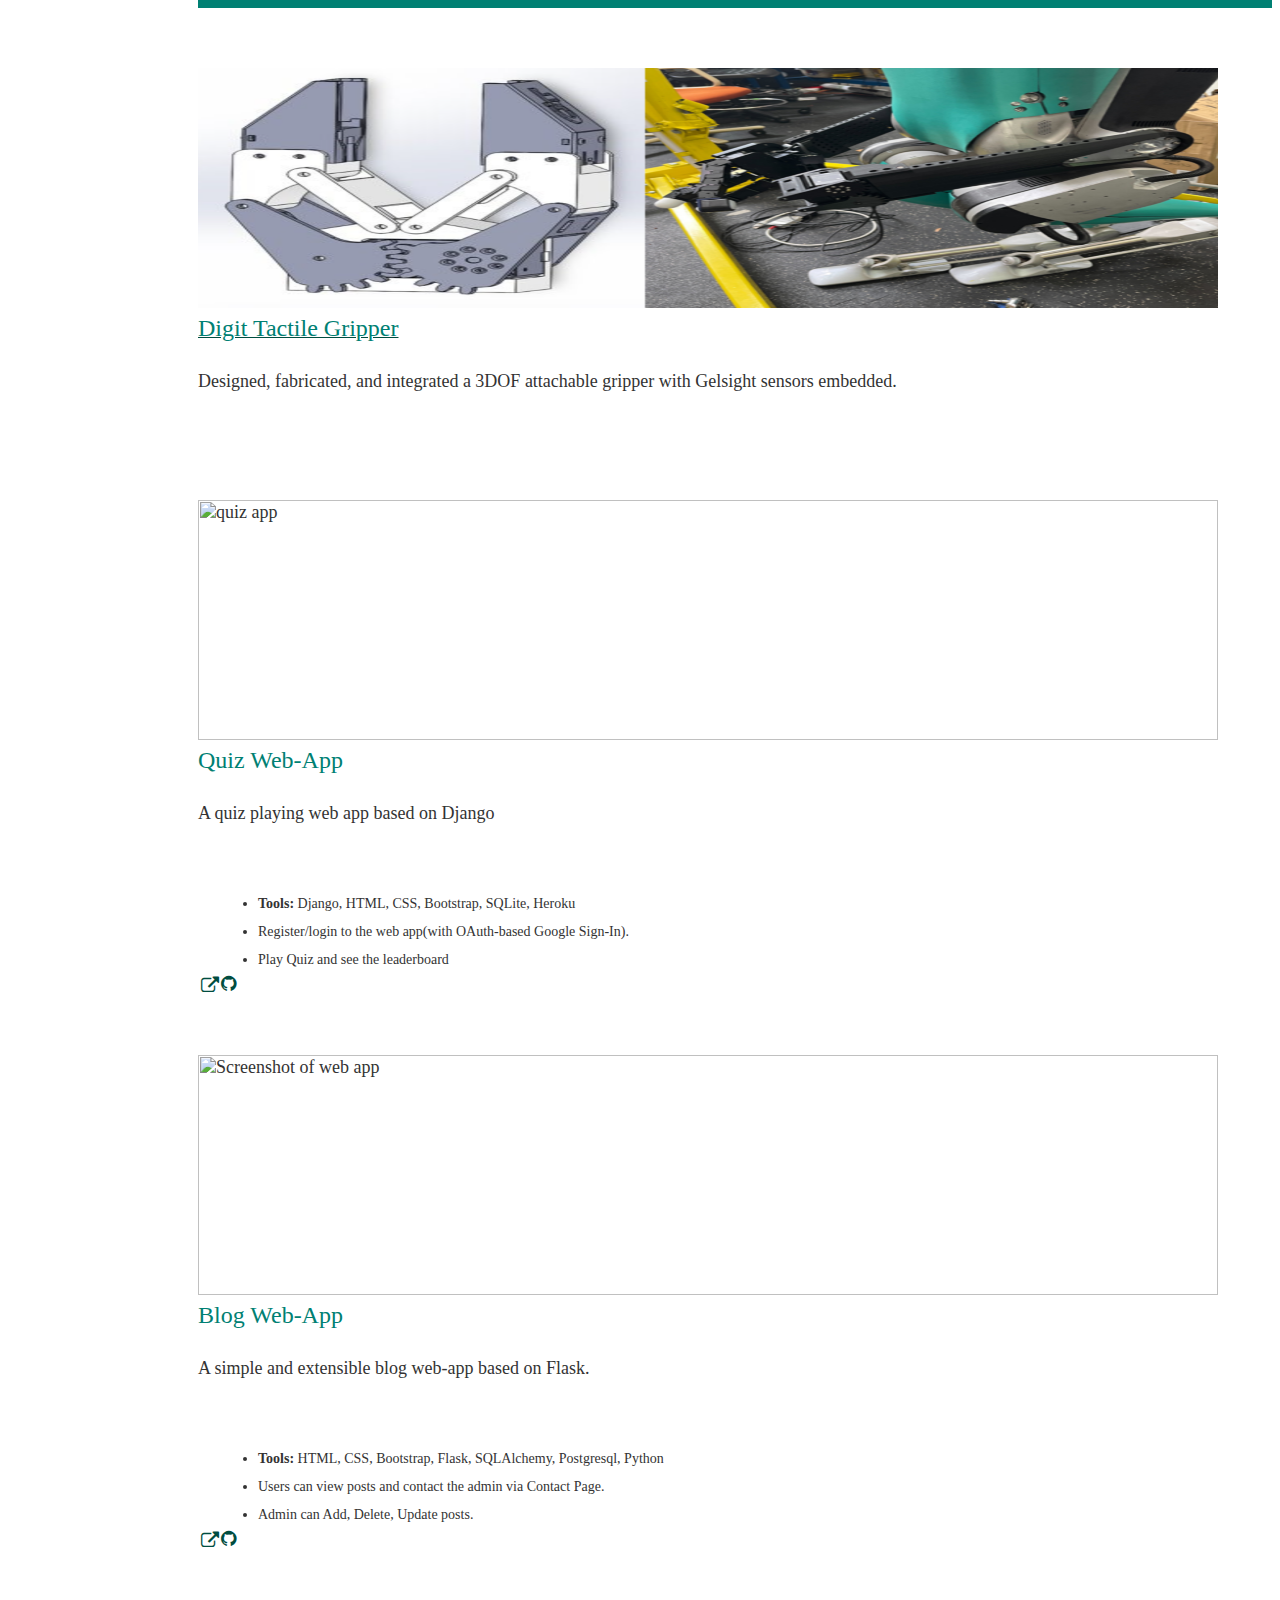
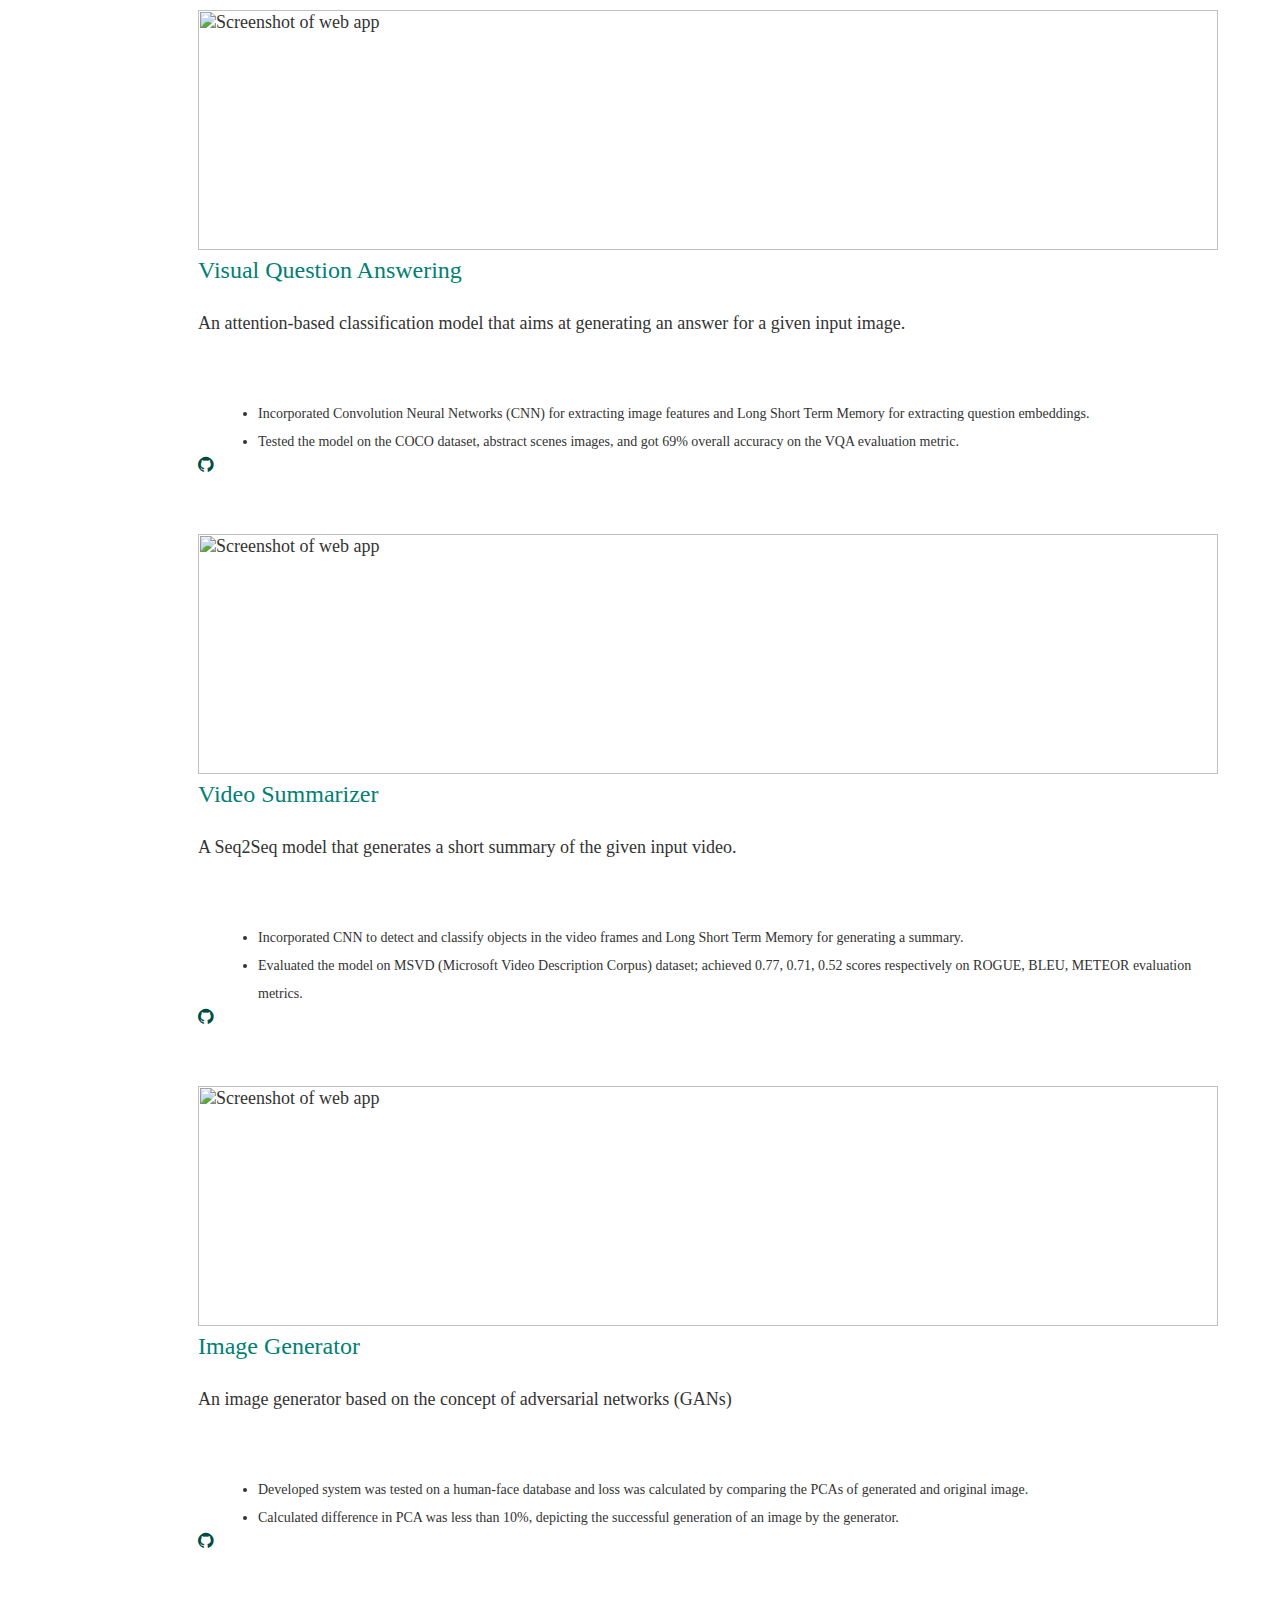
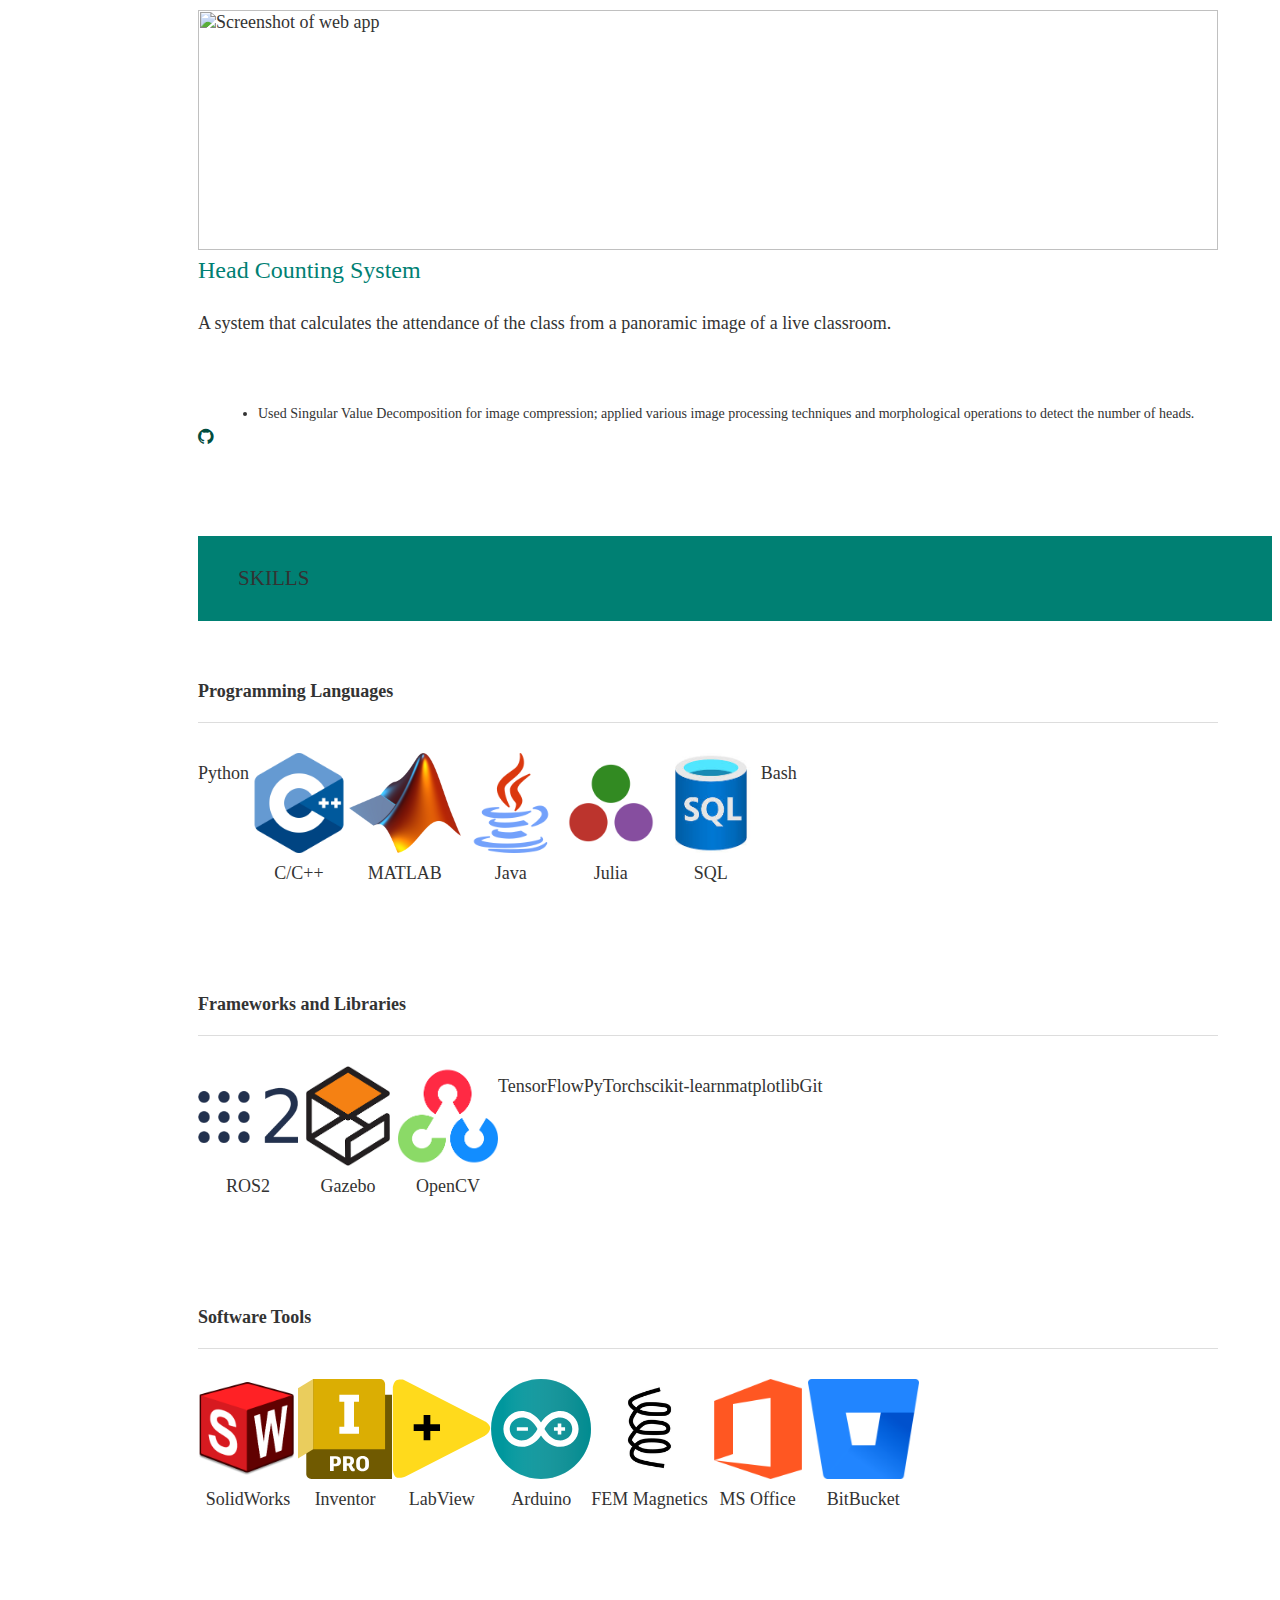
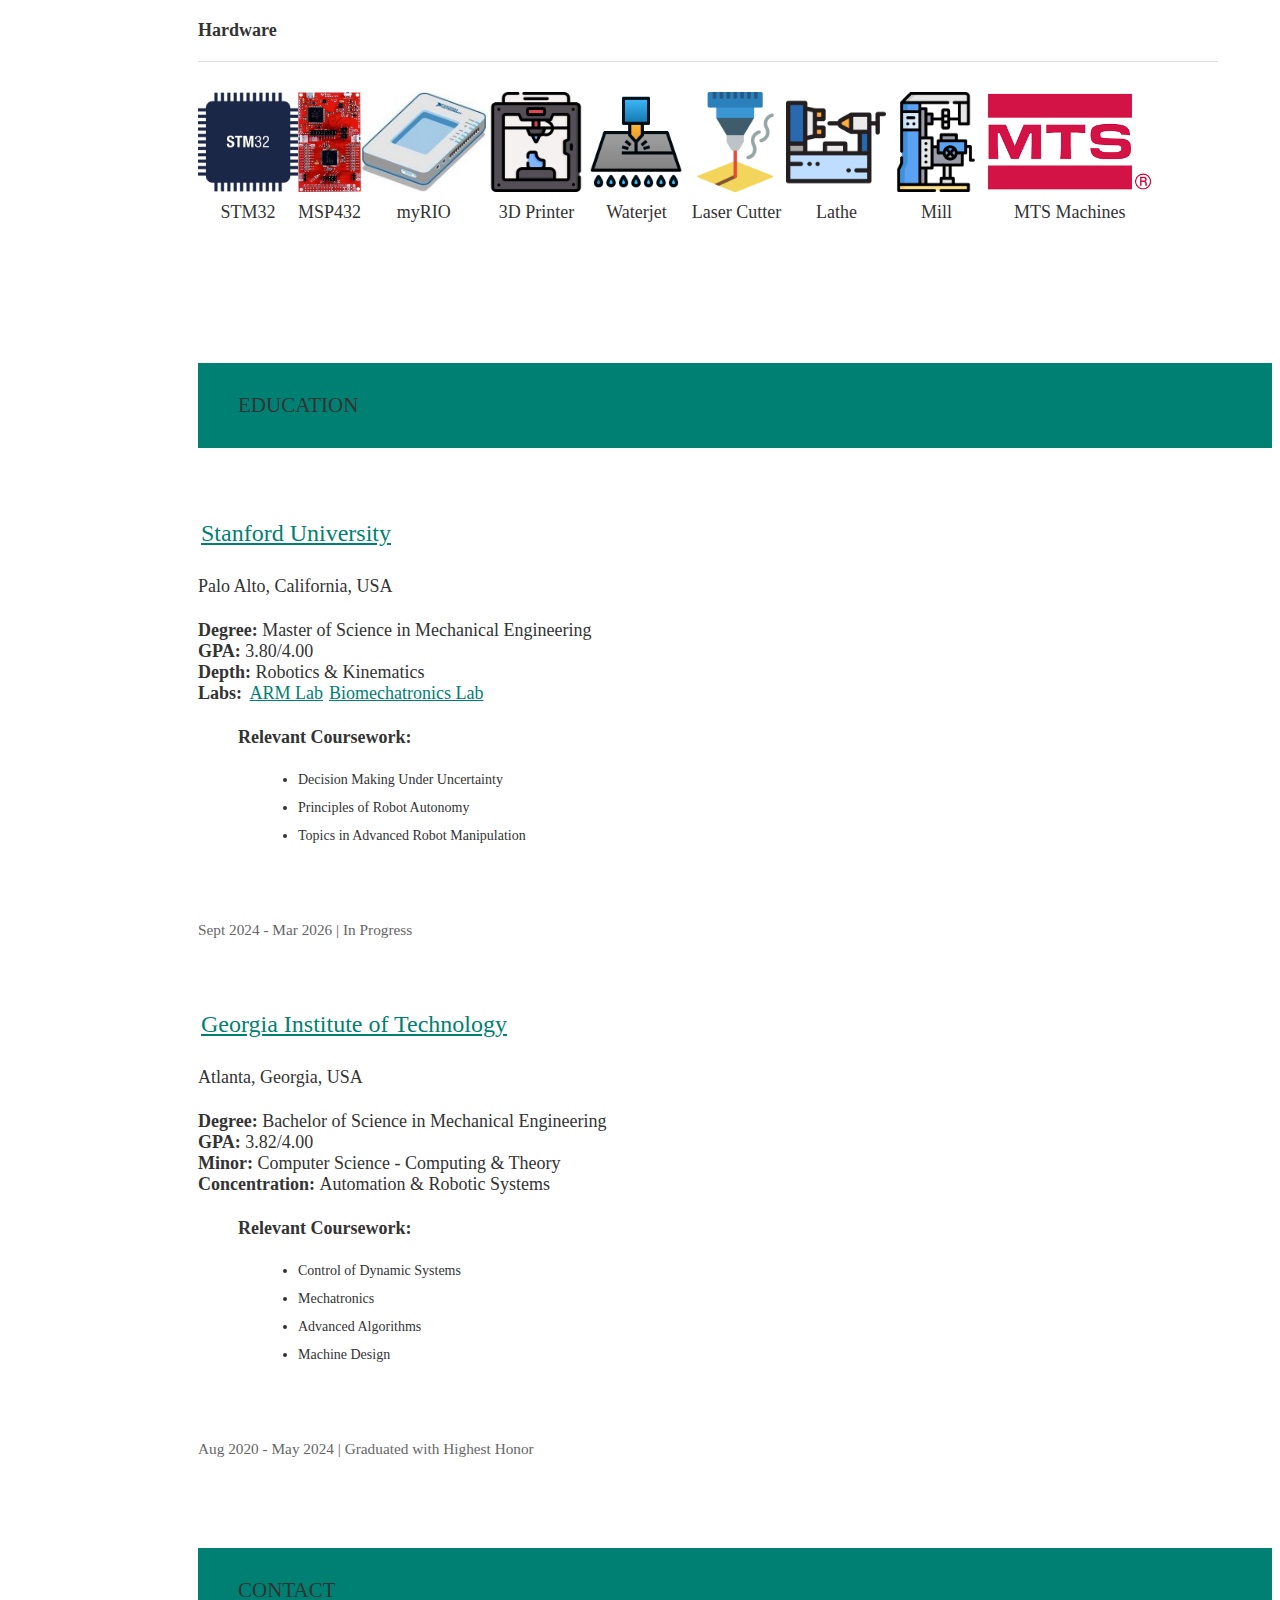
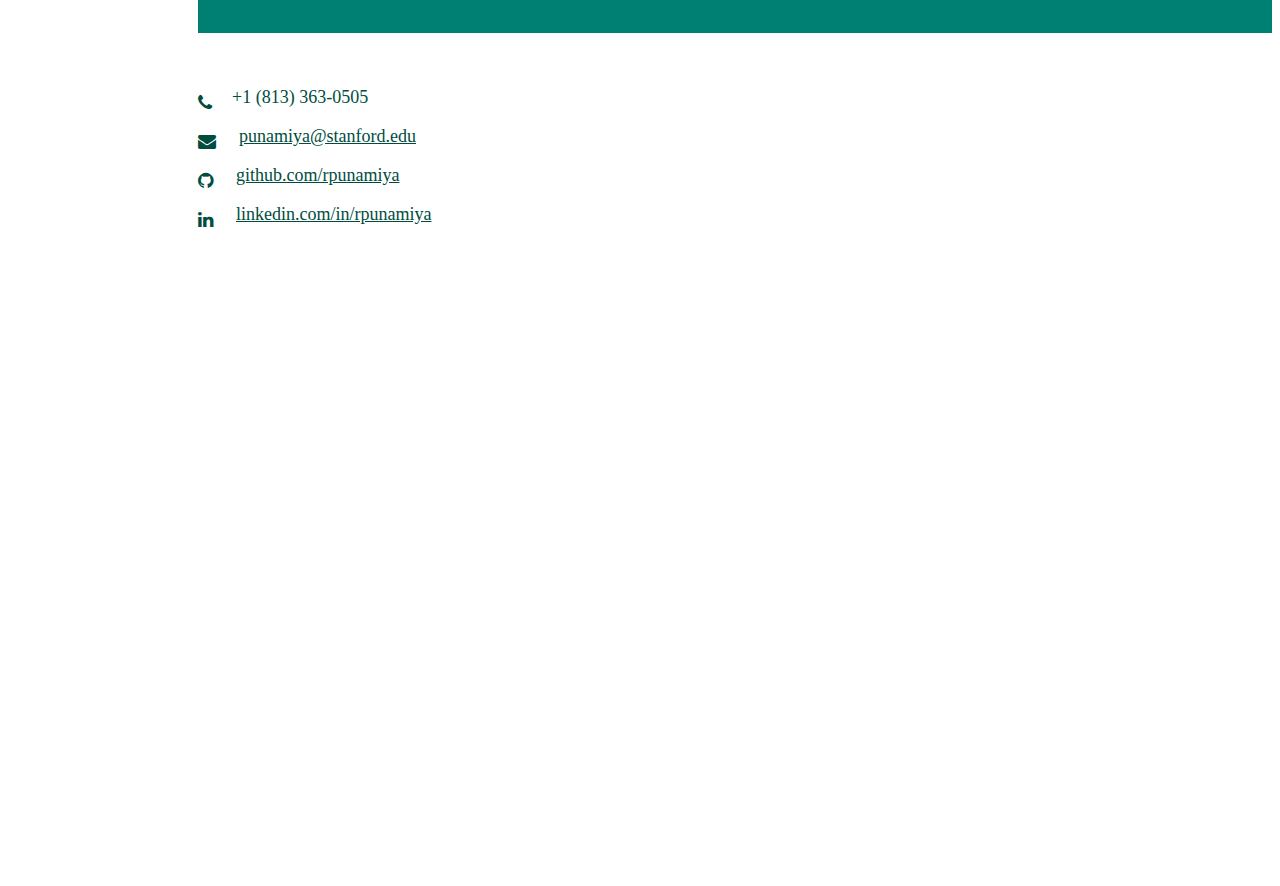
==== commit 725bfa13: "Created LIDAR project subpage, updated project cards" ====
--- a/index.html
+++ b/index.html
@@ -193,7 +193,7 @@
             class="mdi-content-mail small"></i><span>Contact</span></a>
       </li>
       <li class="bold">
-        <a aria-label="Open Varad's Resume in a new tab"
+        <a aria-label="Open Rohan's Resume in a new tab"
           href="https://drive.google.com/file/d/1B6MZ1z0-7NsefC3Lm_q-uhib28MTqpE9/view?usp=sharing" target="_blank"
           class="waves-effect waves-dark teal-text"><i class="mdi-file-folder-open small"></i><span>Resume</span></a>
       </li>
@@ -211,7 +211,6 @@
             <div class="caption">
               <h2>Hi, I'm <span class="teal">Rohan Punamiya.</span></h2>
               <h5 style="color:#fff">A <span class="typing" style="font-weight: 300; color:#004d40"></span></h5>
-              <!-- <h5 style="color:#00796b">A <span class="typing" style="font-weight: 300; color:#fff"></span></h5> -->
               <h5>I am a robotics engineer who gets excited solving challenging problems in mechanical design, mechatronics, controls engineering, and motion simulation. As an innovative and driven engineer with knowledge ranging from control algorithms/vehicle dynamics to structural design/simulation, I strive to make a significant impact in the field of robotics and automation!</h5>
             </div>
             <div class="social">
@@ -236,8 +235,10 @@
               <a href="#about" class="readme">Read More</a>
               <a href="#contact" class="contactme">Contact Me</a>
             </div>
-            <h5 style="padding-top: 30px;">मैं हिंदी में बात कर सकता हूं !</h5>
-            <h5>我可以说汉语 !</h5>
+            <div class="languages" style="padding-top: 30px;">
+              <h5>मैं हिंदी में आसानी से वार्तालाप करसकता हूँ |</h5>
+              <h5>我的中文水平是中级。</h5>
+            </div>
           </div>
         </div>
       </div>
@@ -446,44 +447,19 @@
 
           <div class="col s12 m6 l4">
             <div class="card medium">
-              <a href="projects/project1.html">
-                <div class="card-image waves-effect waves-block waves-light">
-                  <img alt="music streaming app" src="/assets/img/project-music-player.png" style="height: 100%; width: 100%" class="activator" />
-                </div>
-                <div class="card-content">
-                  <span class="card-title activator teal-text hoverline">Music Player Web-App<i
-                      class="mdi-navigation-more-vert right"></i></span>
-                  <p>
-                    A music streaming web app based on Django
-                  </p>
-                </div>
-                
-                <div class="card-reveal">
-                  <!-- TODO: change this -- only close button -->
-                  <!-- <span class="card-title brown-text">Accomplishments<i class="mdi-navigation-close right"></i></span> -->
-                  <span class="card-title grey-text"><small>Accomplishments</small><i
-                      class="mdi-navigation-close right"></i></span>
-                  <ul>
-                    <li><b>Tools:</b> Django, HTML, CSS, Bootstrap, SQLite, AWS S3, Heroku</li>
-                    <li>Register/login to the web app(with OAuth-based Google Sign-In).</li>
-                    <li>Search and filter songs based on language and singer.</li>
-                    <li>Create multiple playlists and add/remove songs to/from playlist.</li>
-                    <li>Scroll through recently played/viewed songs.</li>
-
-
-                  </ul>
-                  <div class="card-action">
-                    <a aria-label="Visit " href="https://galvanic-music.herokuapp.com/" target="_blank" data-position="top"
-                      data-tooltip="View Online"
-                      class="btn-floating btn-large waves-effect waves-light blue-grey tooltipped"><i
-                        class="fa fa-external-link"></i></a>
-                    <a aria-label="Visit the GitHub repo for  project" href="https://github.com/varadbhogayata/music-player"
-                      target="_blank" data-position="top" data-tooltip="View Source"
-                      class="btn-floating btn-large waves-effect waves-light blue-grey tooltipped"><i
-                        class="fa fa-github"></i></a>
-                  </div>
-                </div>
-              </a>
+              <div class="card-image">
+                <a href="projects/lidar.html">
+                  <img alt="music streaming app" src="/assets/img/lidar-cover.png" style="height: 100%; width: 100%" class="activator" />
+                </a>
+              </div>
+              <div class="card-content">
+                <a href="projects/lidar.html">
+                <span class="card-title activator teal-text hoverline">Digit Tactile Gripper<i
+                    class="mdi-navigation-more-vert right"></i></span></a>
+                <p>
+                  Designed, fabricated, and integrated a 3DOF attachable gripper with Gelsight sensors embedded. 
+                </p>
+              </div>
             </div>
           </div>
 
--- a/assets/css/style.css
+++ b/assets/css/style.css
@@ -704,4 +704,39 @@
   #intro.section {
     background-position-x: 30%;
   }
+}
+
+/* Container for skill labels */
+.skill-labels {
+  display: flex;
+  flex-wrap: wrap;
+  gap: 20px;
+  padding: 0px;
+}
+
+/* Individual skill label */
+.skill {
+  background-color: #009688; /* Blue background */
+  color: white; /* White text */
+  padding: 5px 10px;
+  font-size: 14px;
+  border-radius: 5px;
+  font-weight: bold;
+  text-transform: uppercase;
+  box-shadow: 0 2px 4px rgba(0, 0, 0, 0.1); /* Subtle shadow */
+}
+
+/* Optional: Hover effect for labels */
+.skill:hover {
+  background-color: #008073; /* Darker blue on hover */
+  cursor: pointer;
+}
+
+.card.medium {
+  transition: transform 0.3s, box-shadow 0.3s;
+}
+
+.card.medium:hover {
+  transform: translateY(-10px);
+  box-shadow: 0 10px 20px rgba(0, 0, 0, 0.2);
 }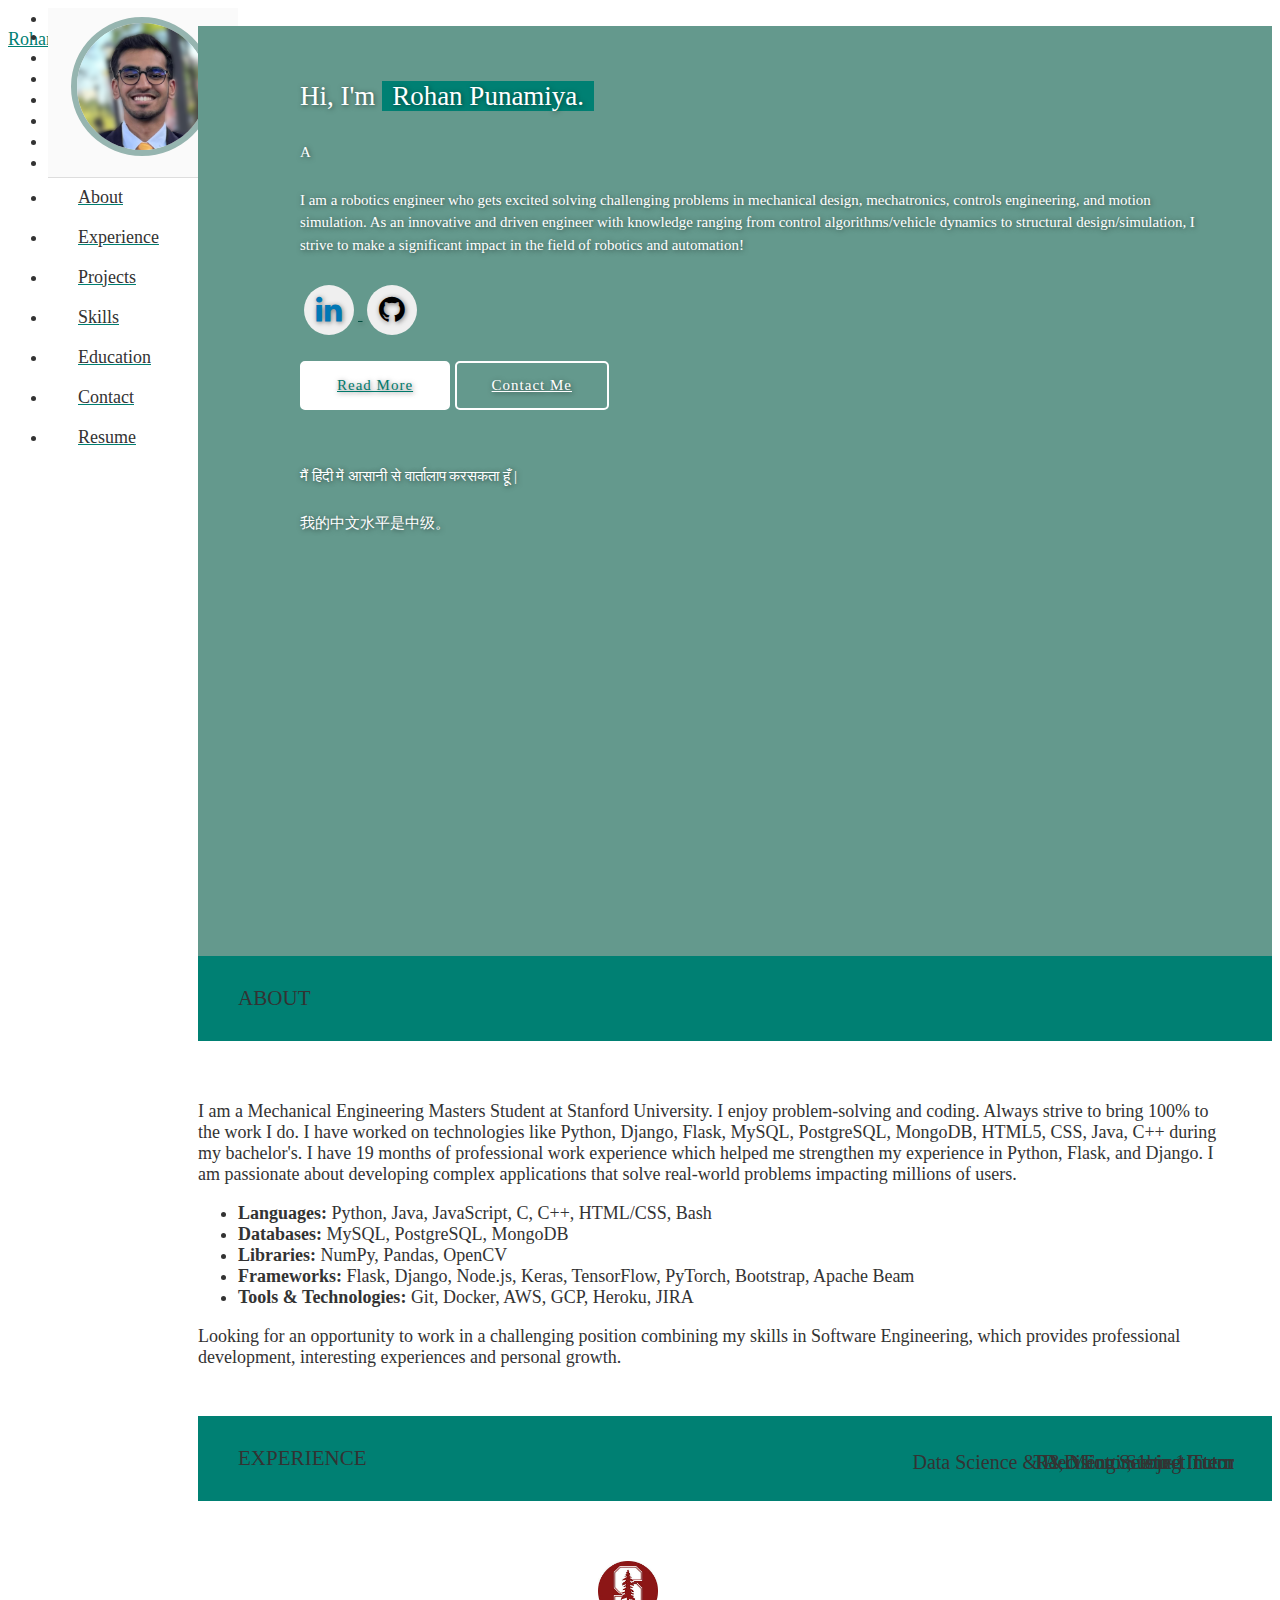
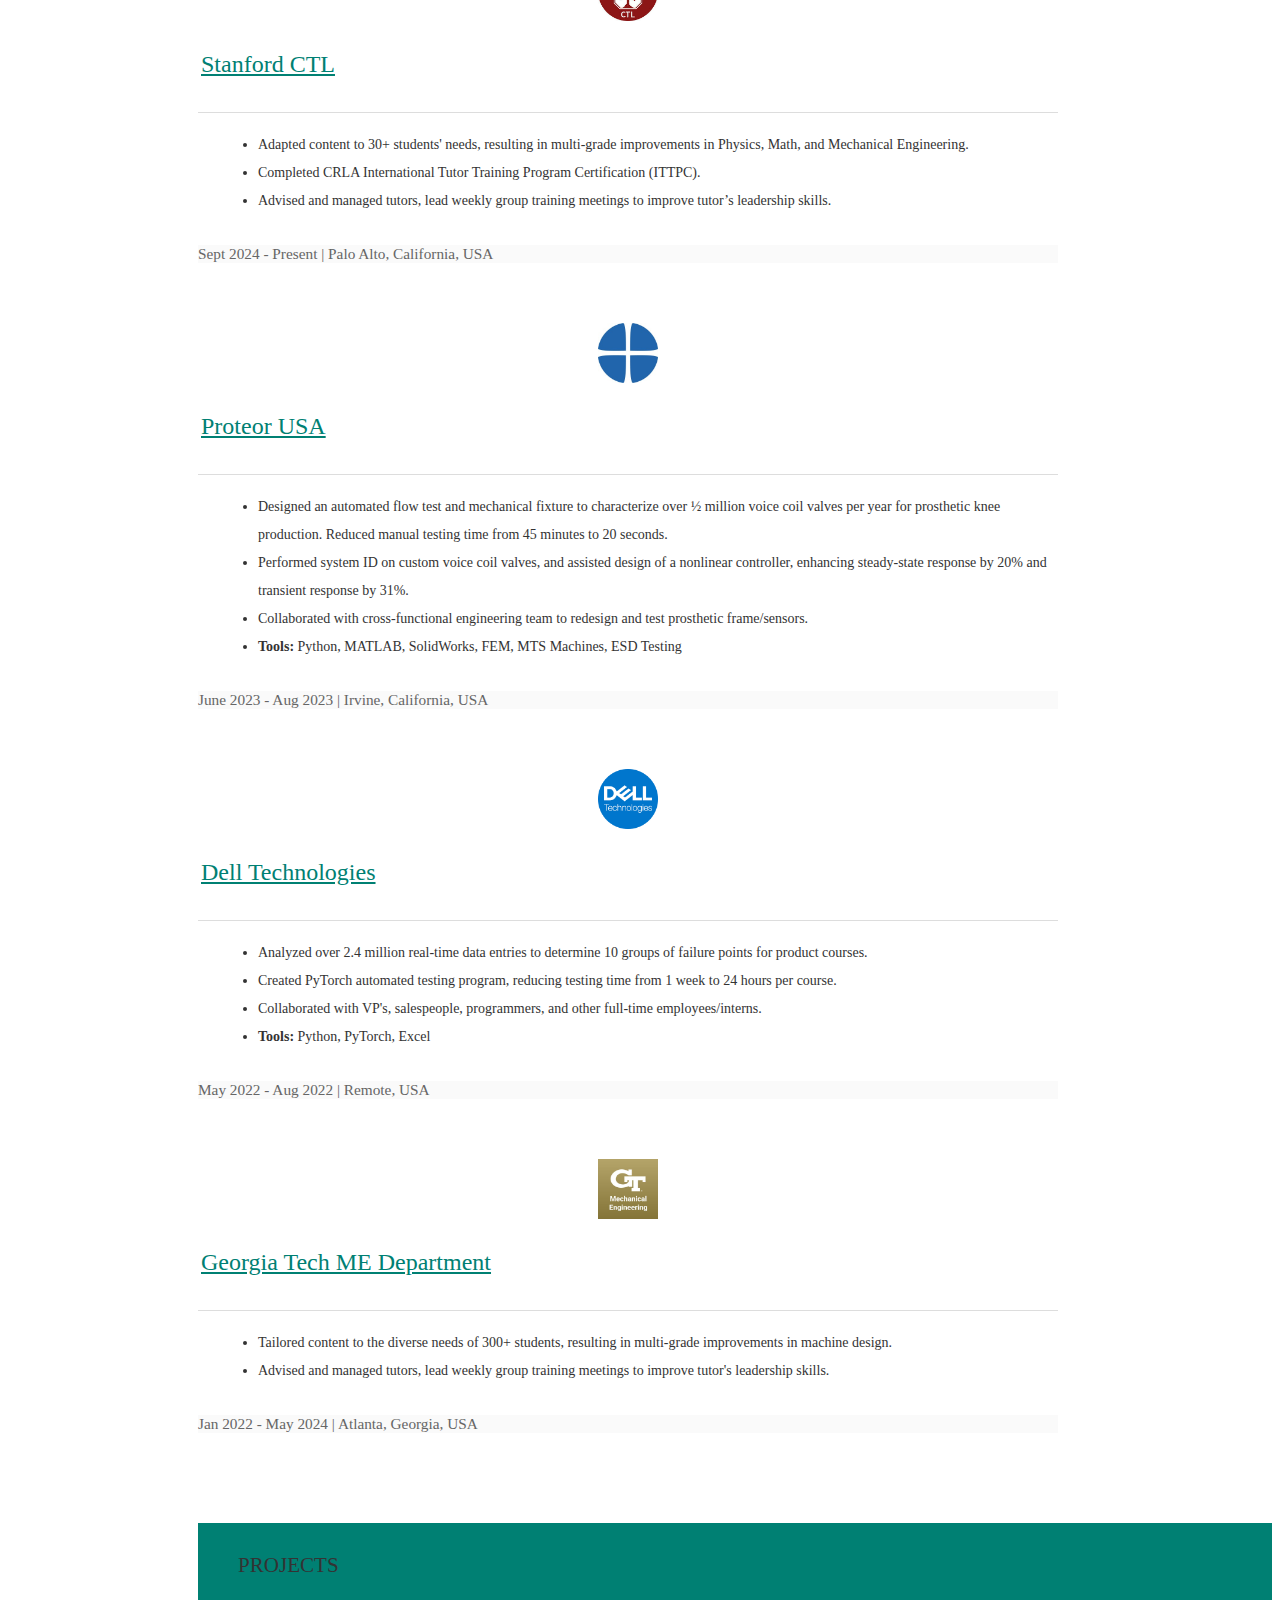
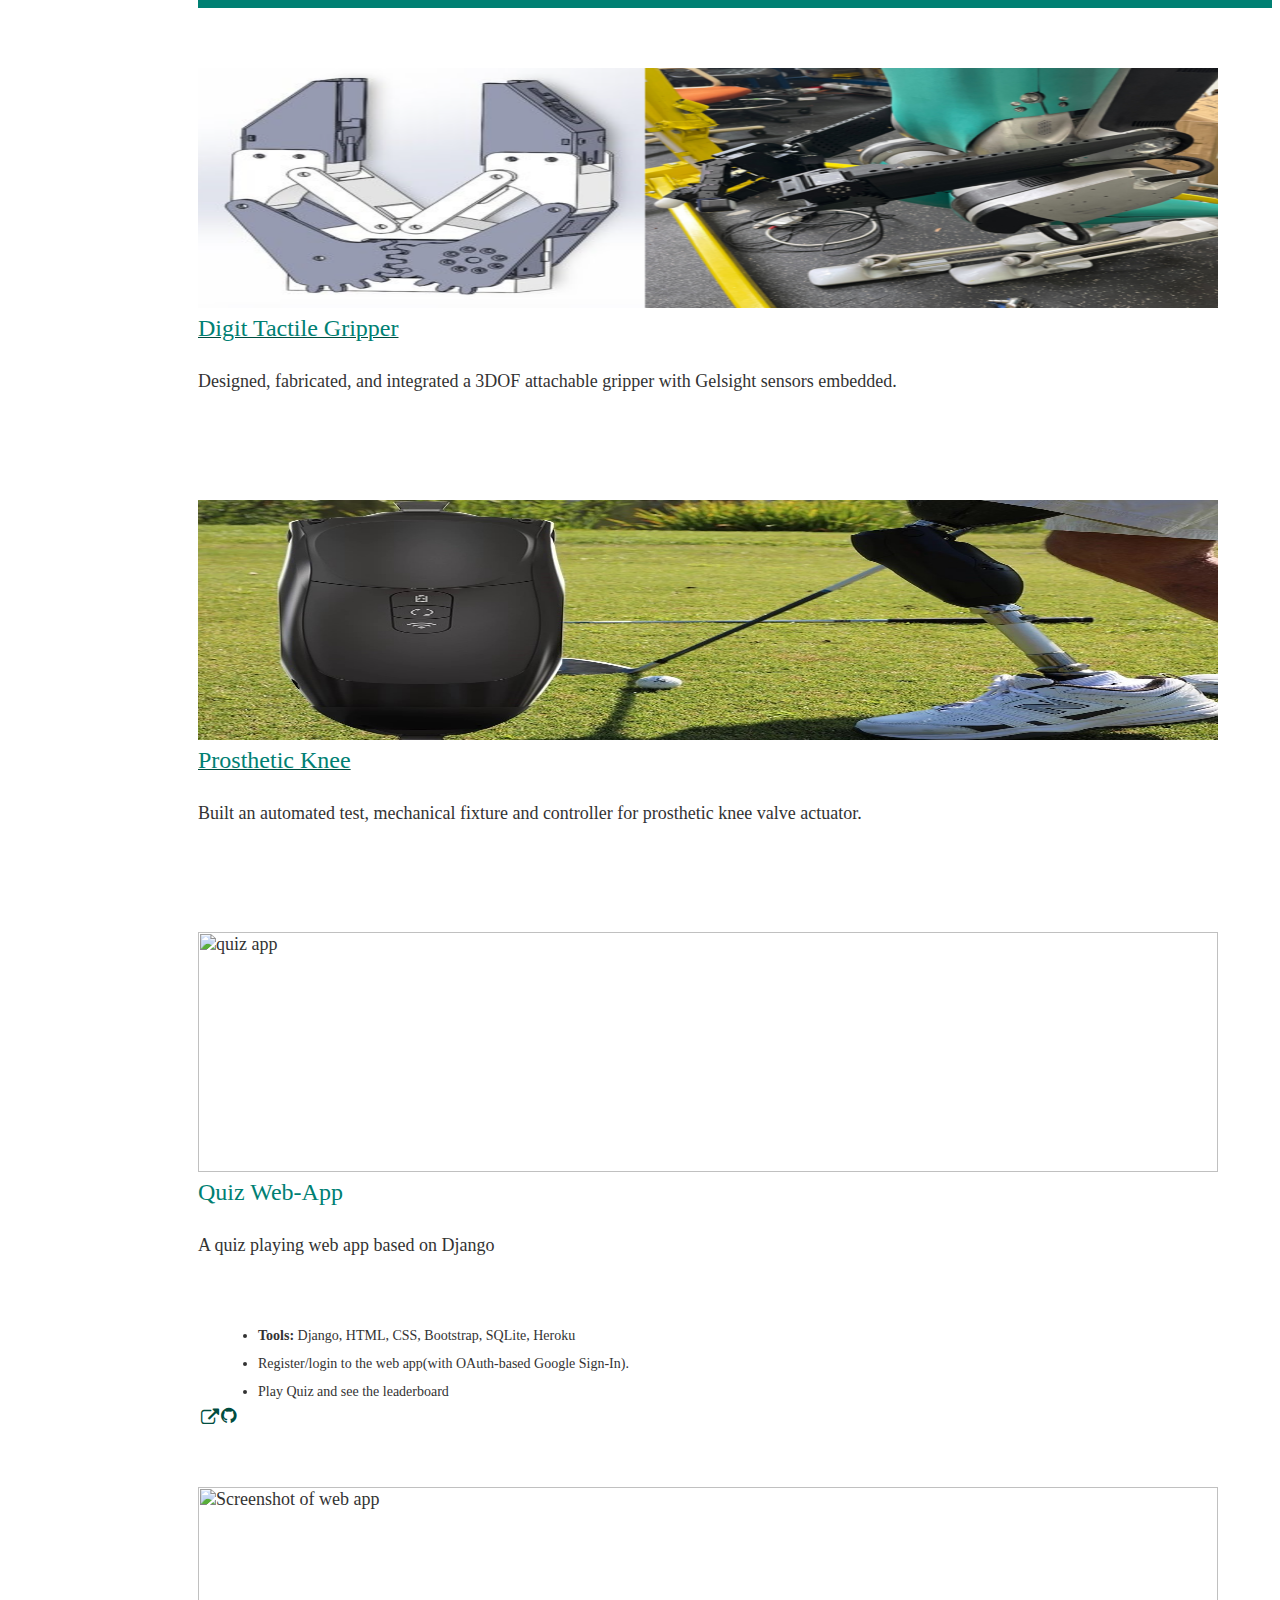
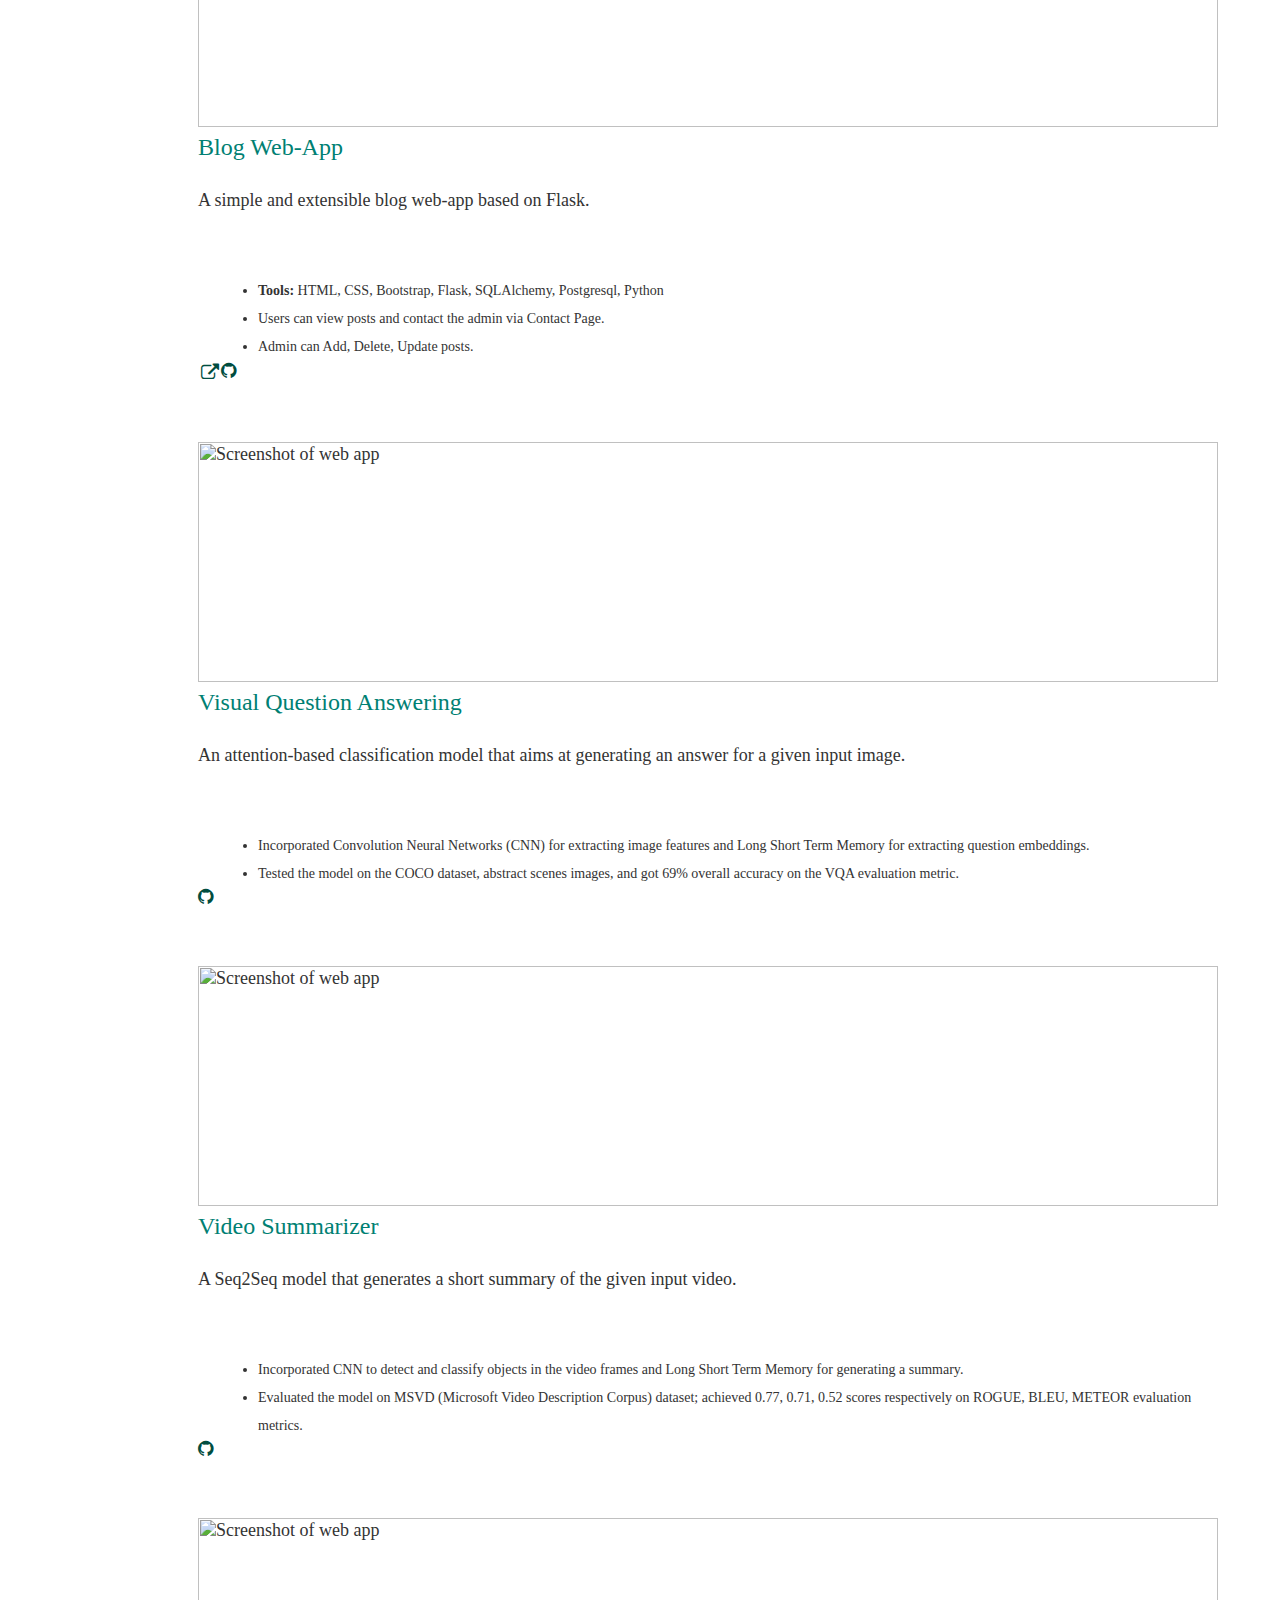
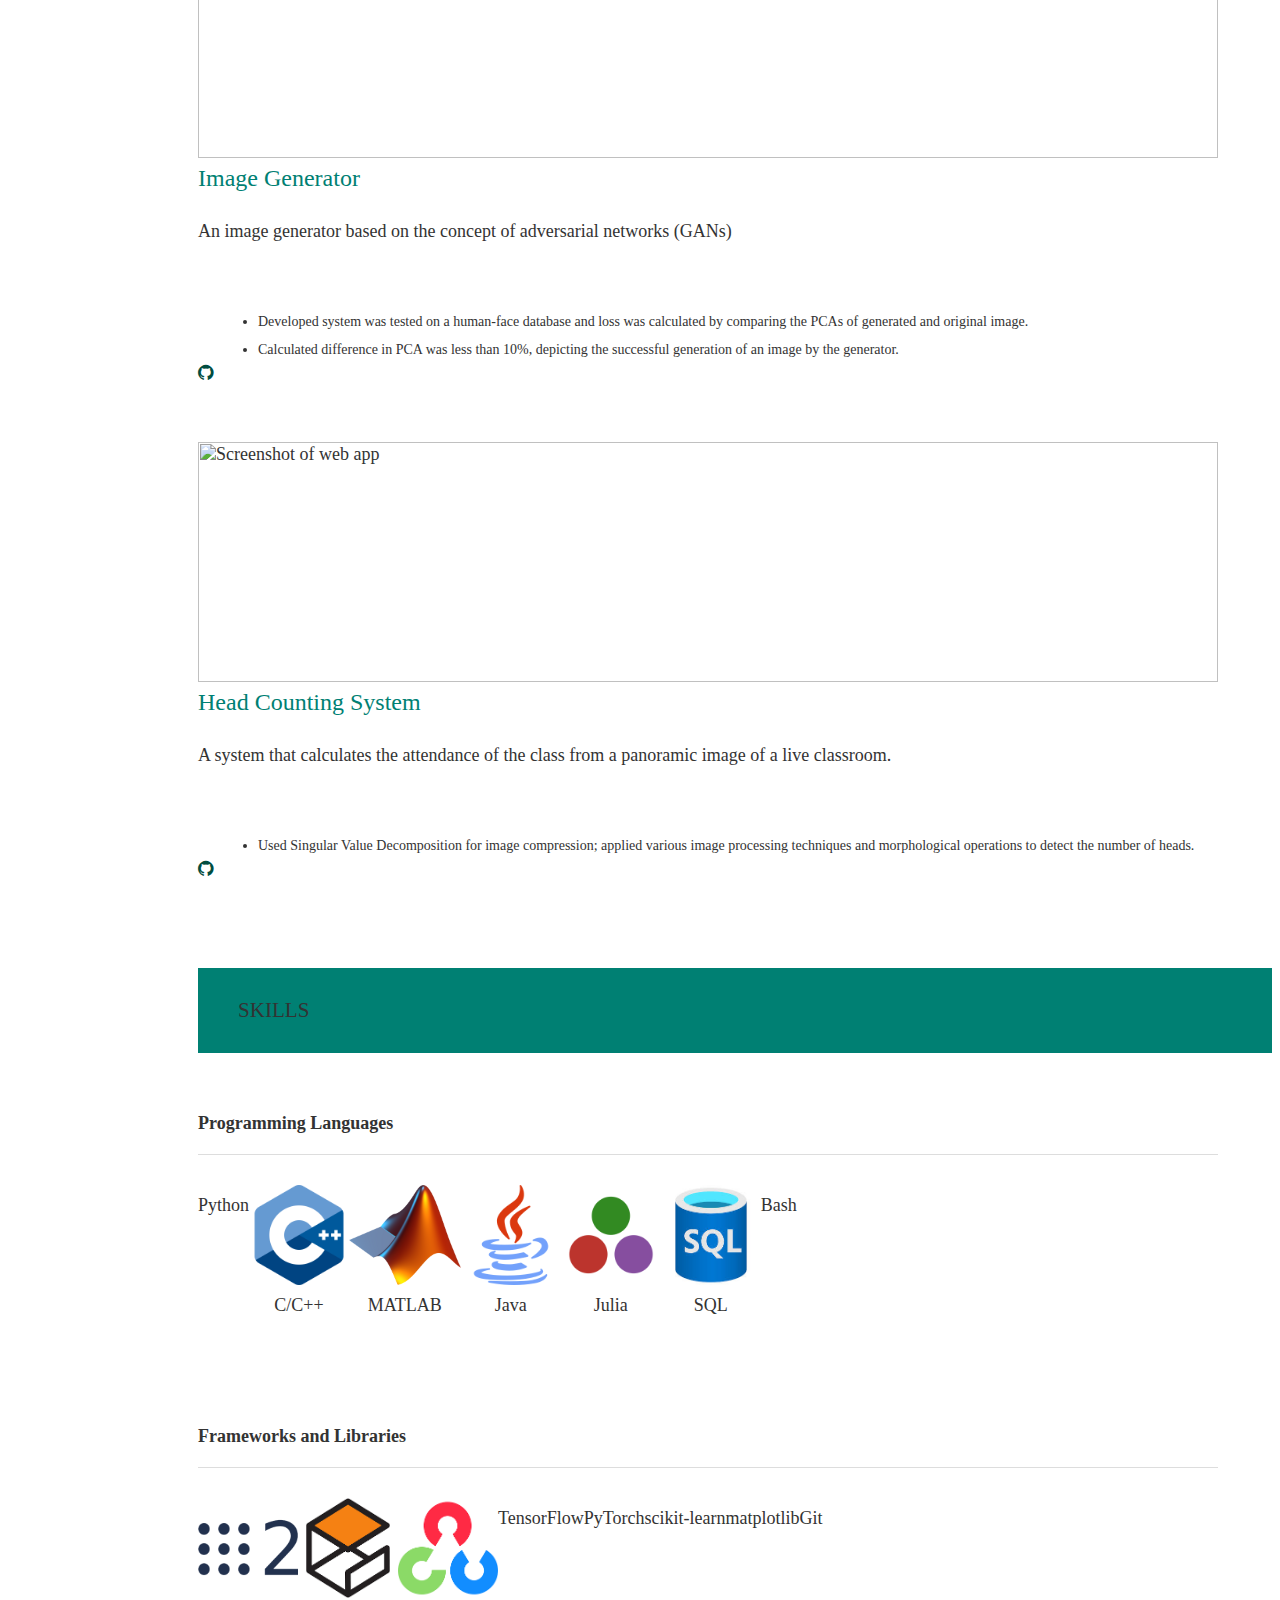
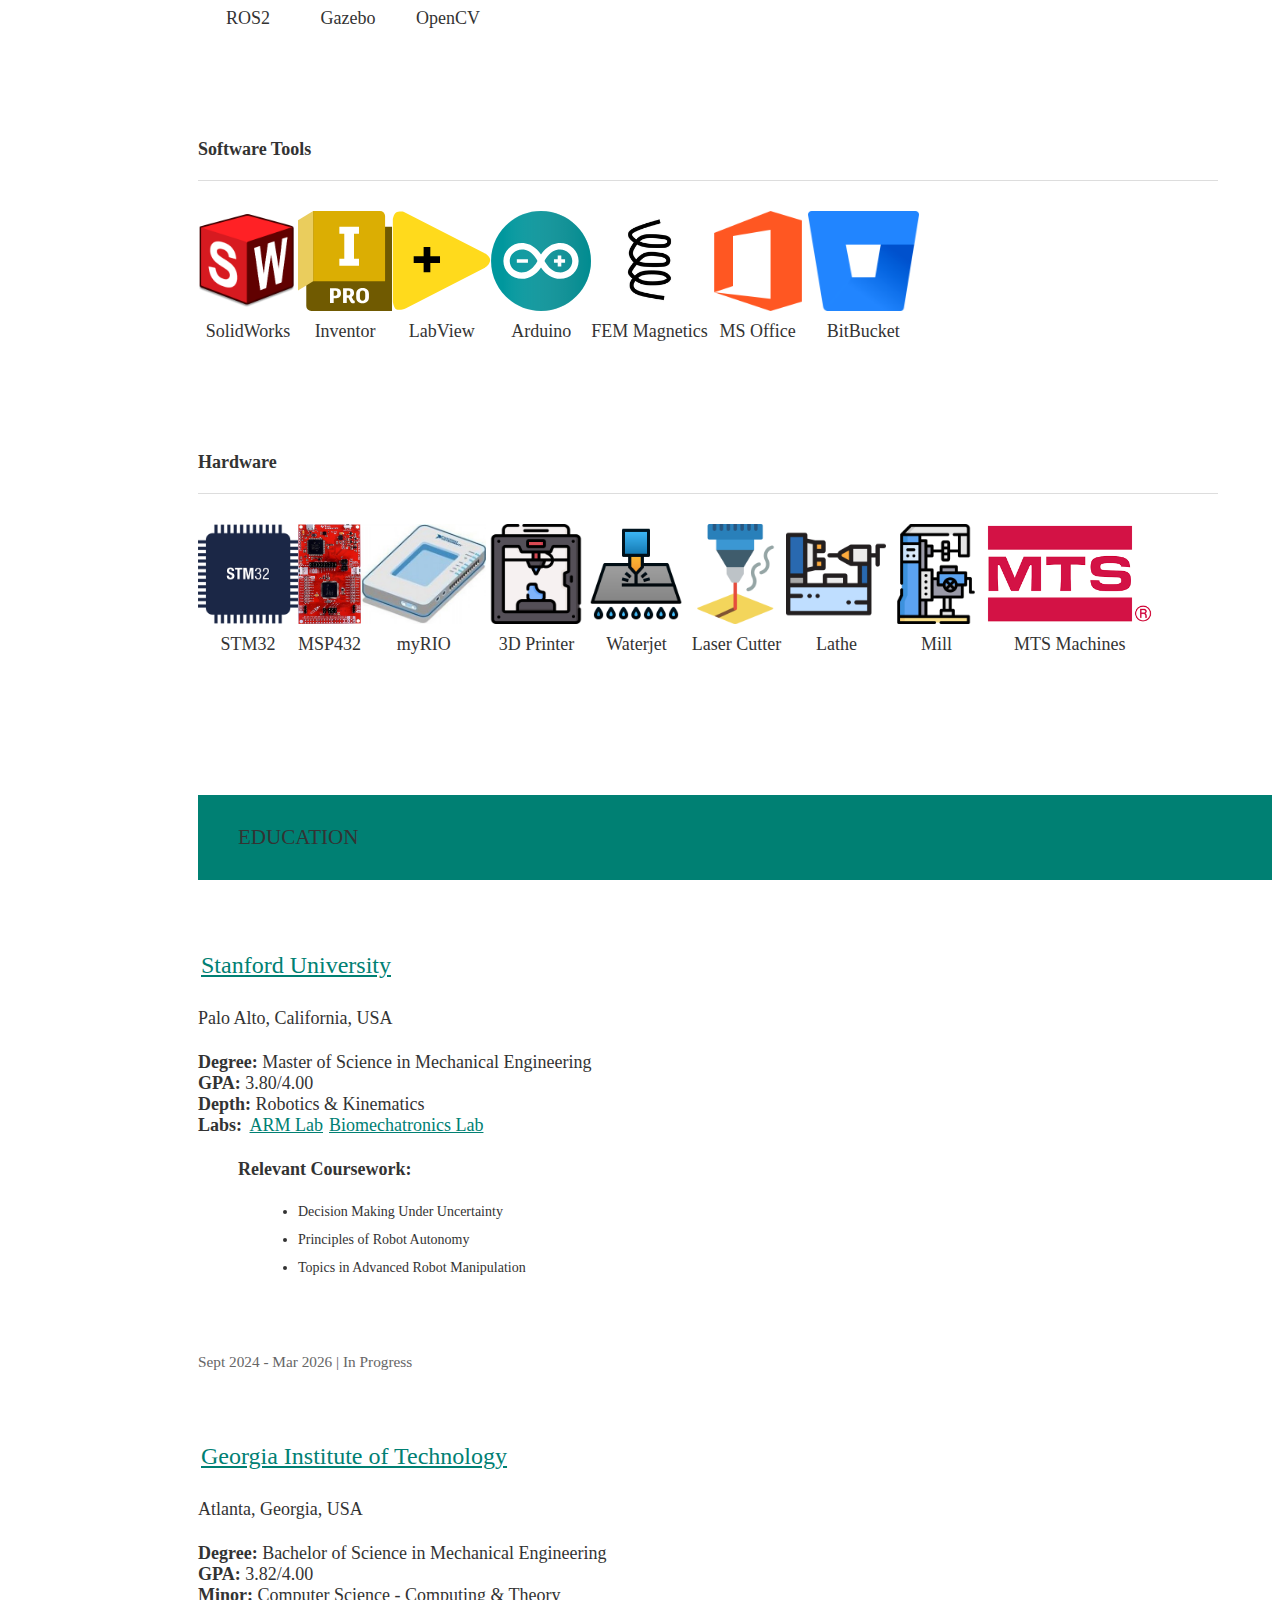
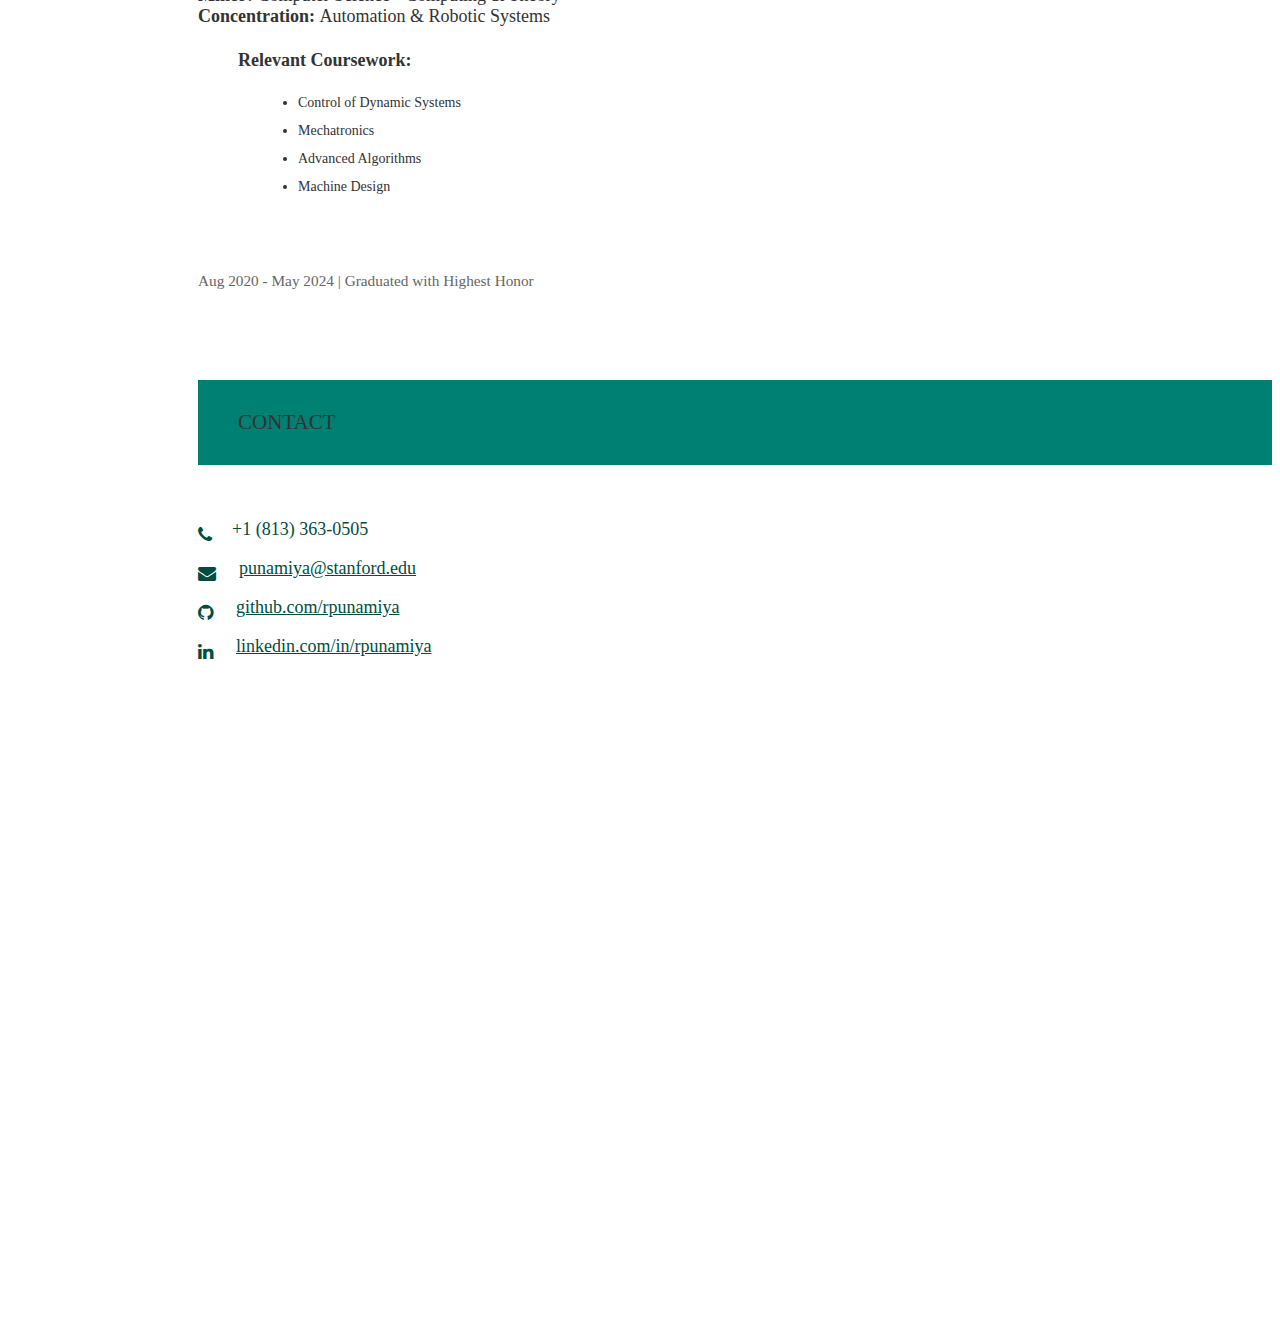
==== commit 48e5c71a: "Added Proteor project page and card" ====
--- a/index.html
+++ b/index.html
@@ -449,7 +449,7 @@
             <div class="card medium">
               <div class="card-image">
                 <a href="projects/lidar.html">
-                  <img alt="music streaming app" src="/assets/img/lidar-cover.png" style="height: 100%; width: 100%" class="activator" />
+                  <img alt="LIDAR Gripper" src="/assets/img/lidar-cover.png" style="height: 100%; width: 100%" class="activator" />
                 </a>
               </div>
               <div class="card-content">
@@ -458,6 +458,24 @@
                     class="mdi-navigation-more-vert right"></i></span></a>
                 <p>
                   Designed, fabricated, and integrated a 3DOF attachable gripper with Gelsight sensors embedded. 
+                </p>
+              </div>
+            </div>
+          </div>
+
+          <div class="col s12 m6 l4">
+            <div class="card medium">
+              <div class="card-image">
+                <a href="projects/proteor.html">
+                  <img alt="Proteor" src="/assets/img/proteor-cover.jpg" style="height: 100%; width: 100%" class="activator" />
+                </a>
+              </div>
+              <div class="card-content">
+                <a href="projects/proteor.html">
+                <span class="card-title activator teal-text hoverline">Prosthetic Knee<i
+                    class="mdi-navigation-more-vert right"></i></span></a>
+                <p>
+                  Built an automated test, mechanical fixture and controller for prosthetic knee valve actuator.
                 </p>
               </div>
             </div>
--- a/assets/css/style.css
+++ b/assets/css/style.css
@@ -739,4 +739,10 @@
 .card.medium:hover {
   transform: translateY(-10px);
   box-shadow: 0 10px 20px rgba(0, 0, 0, 0.2);
+}
+
+ul li img {
+  display: block;
+  margin-left: auto;
+  margin-right: auto;
 }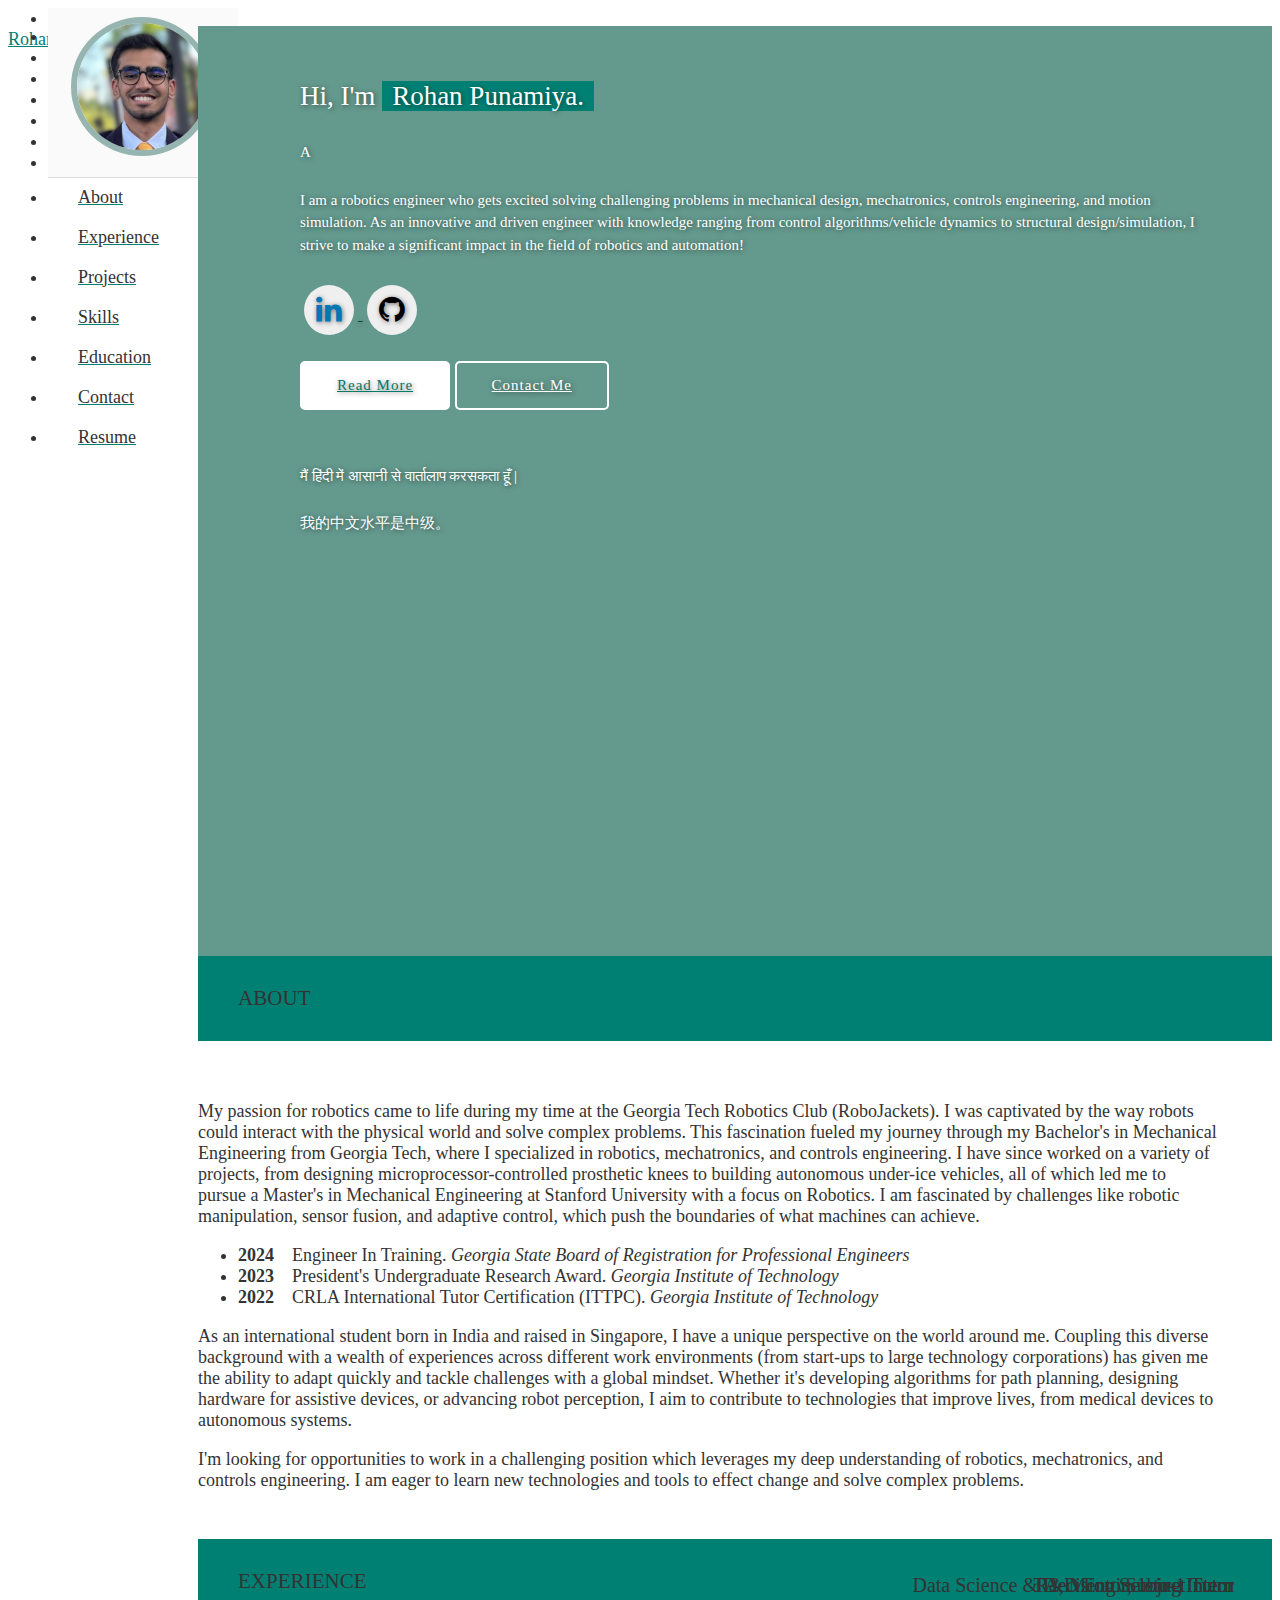
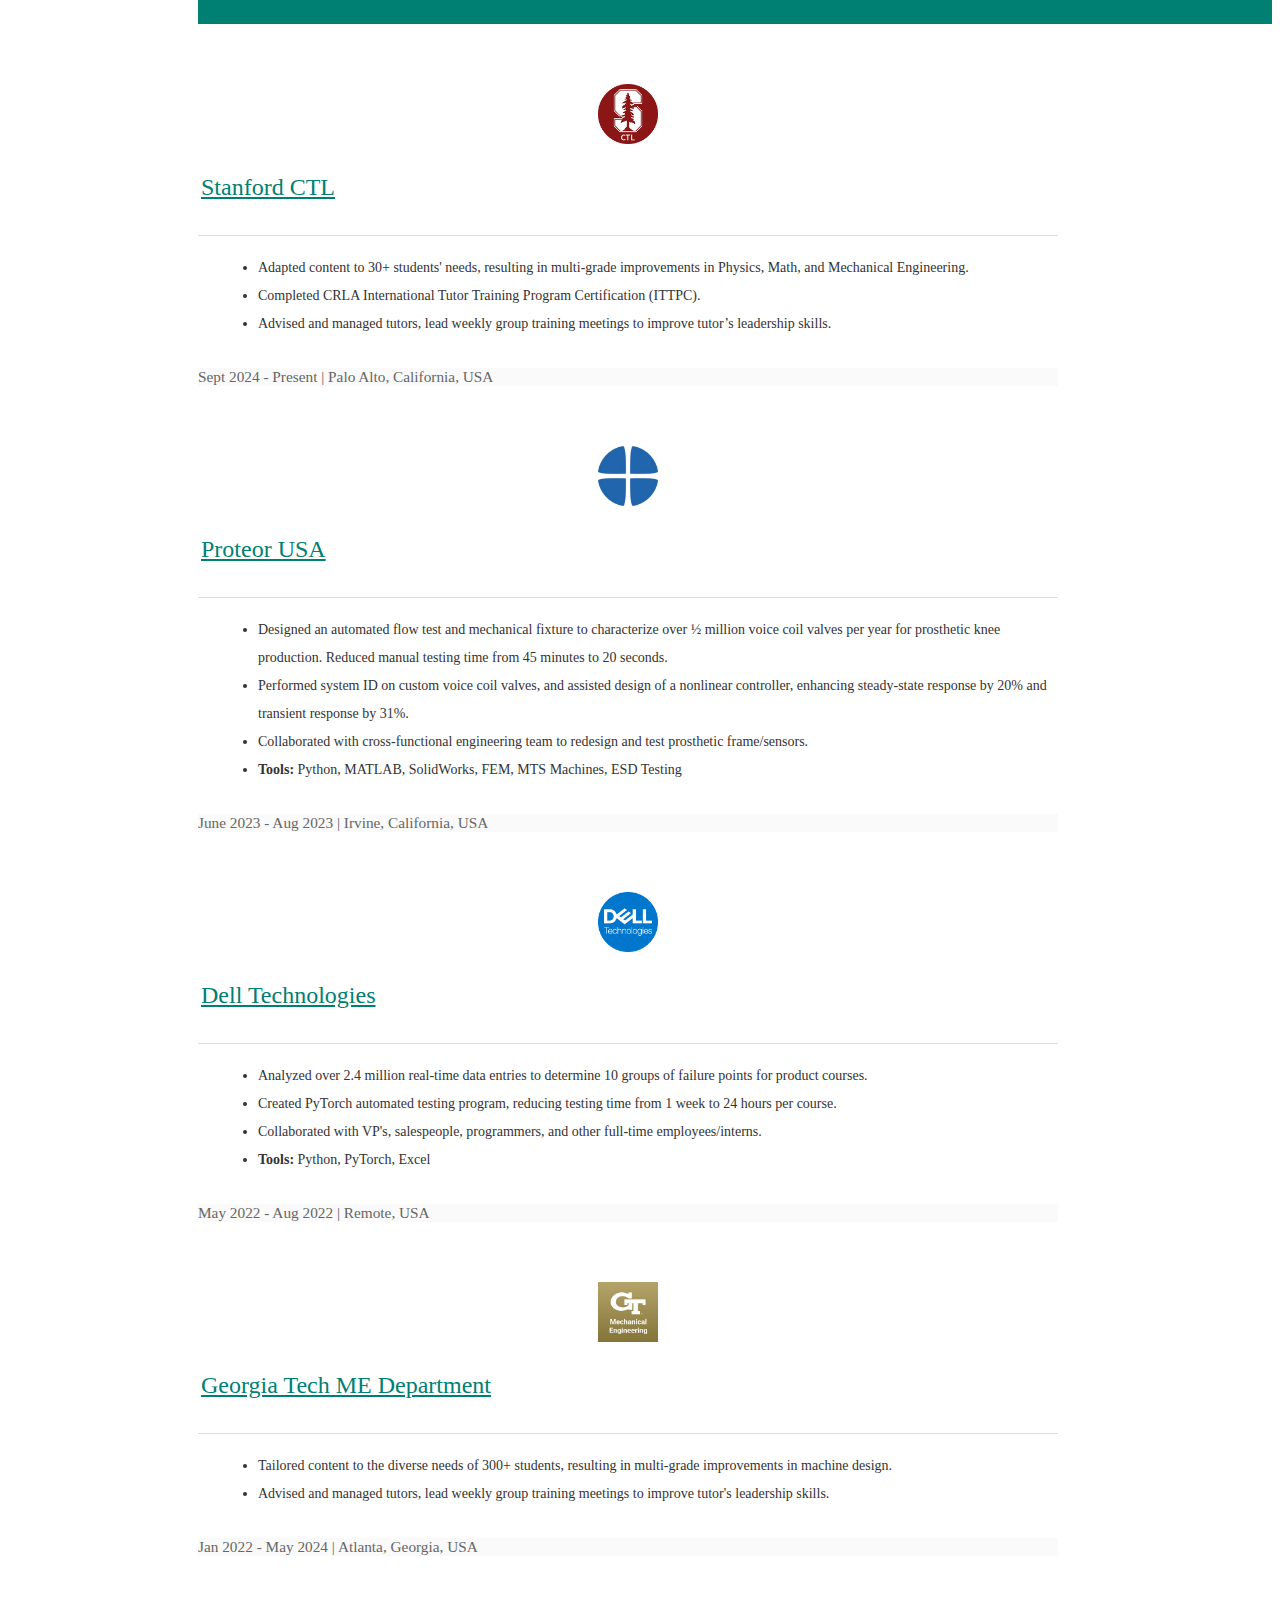
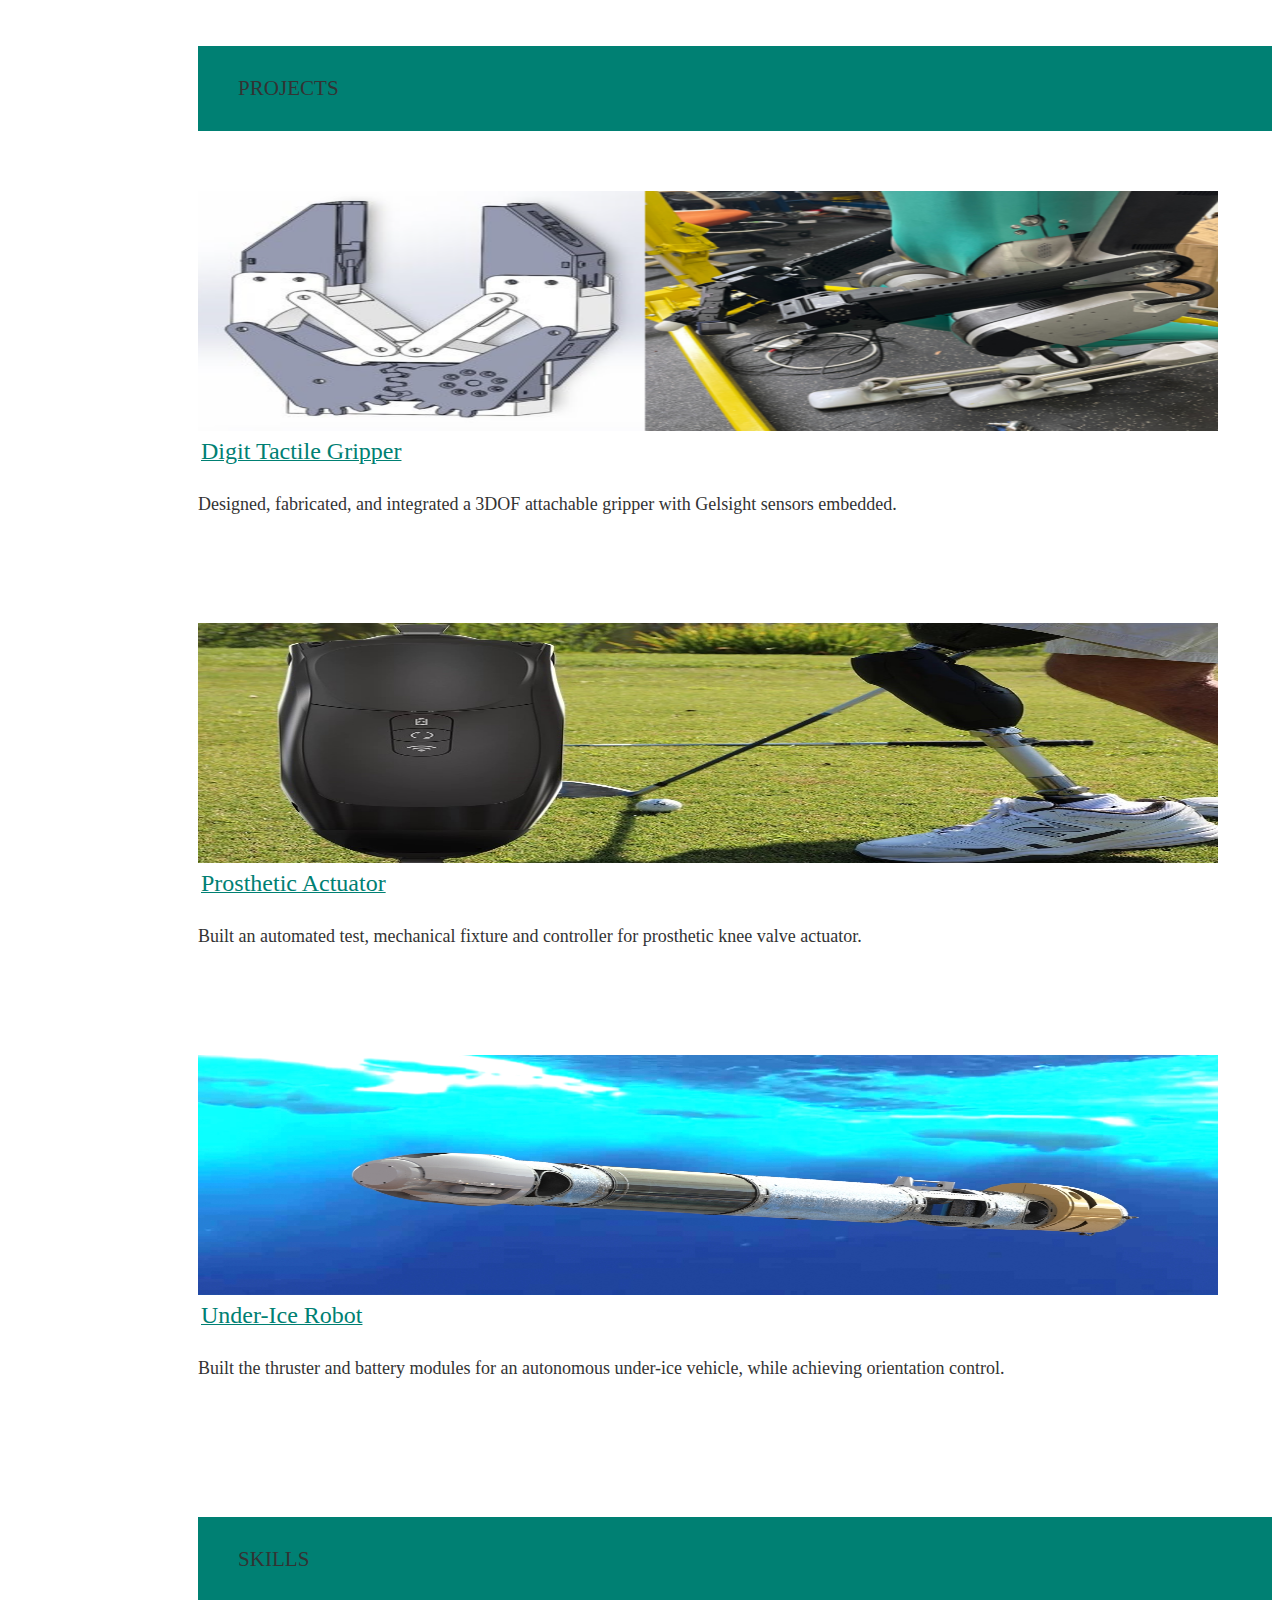
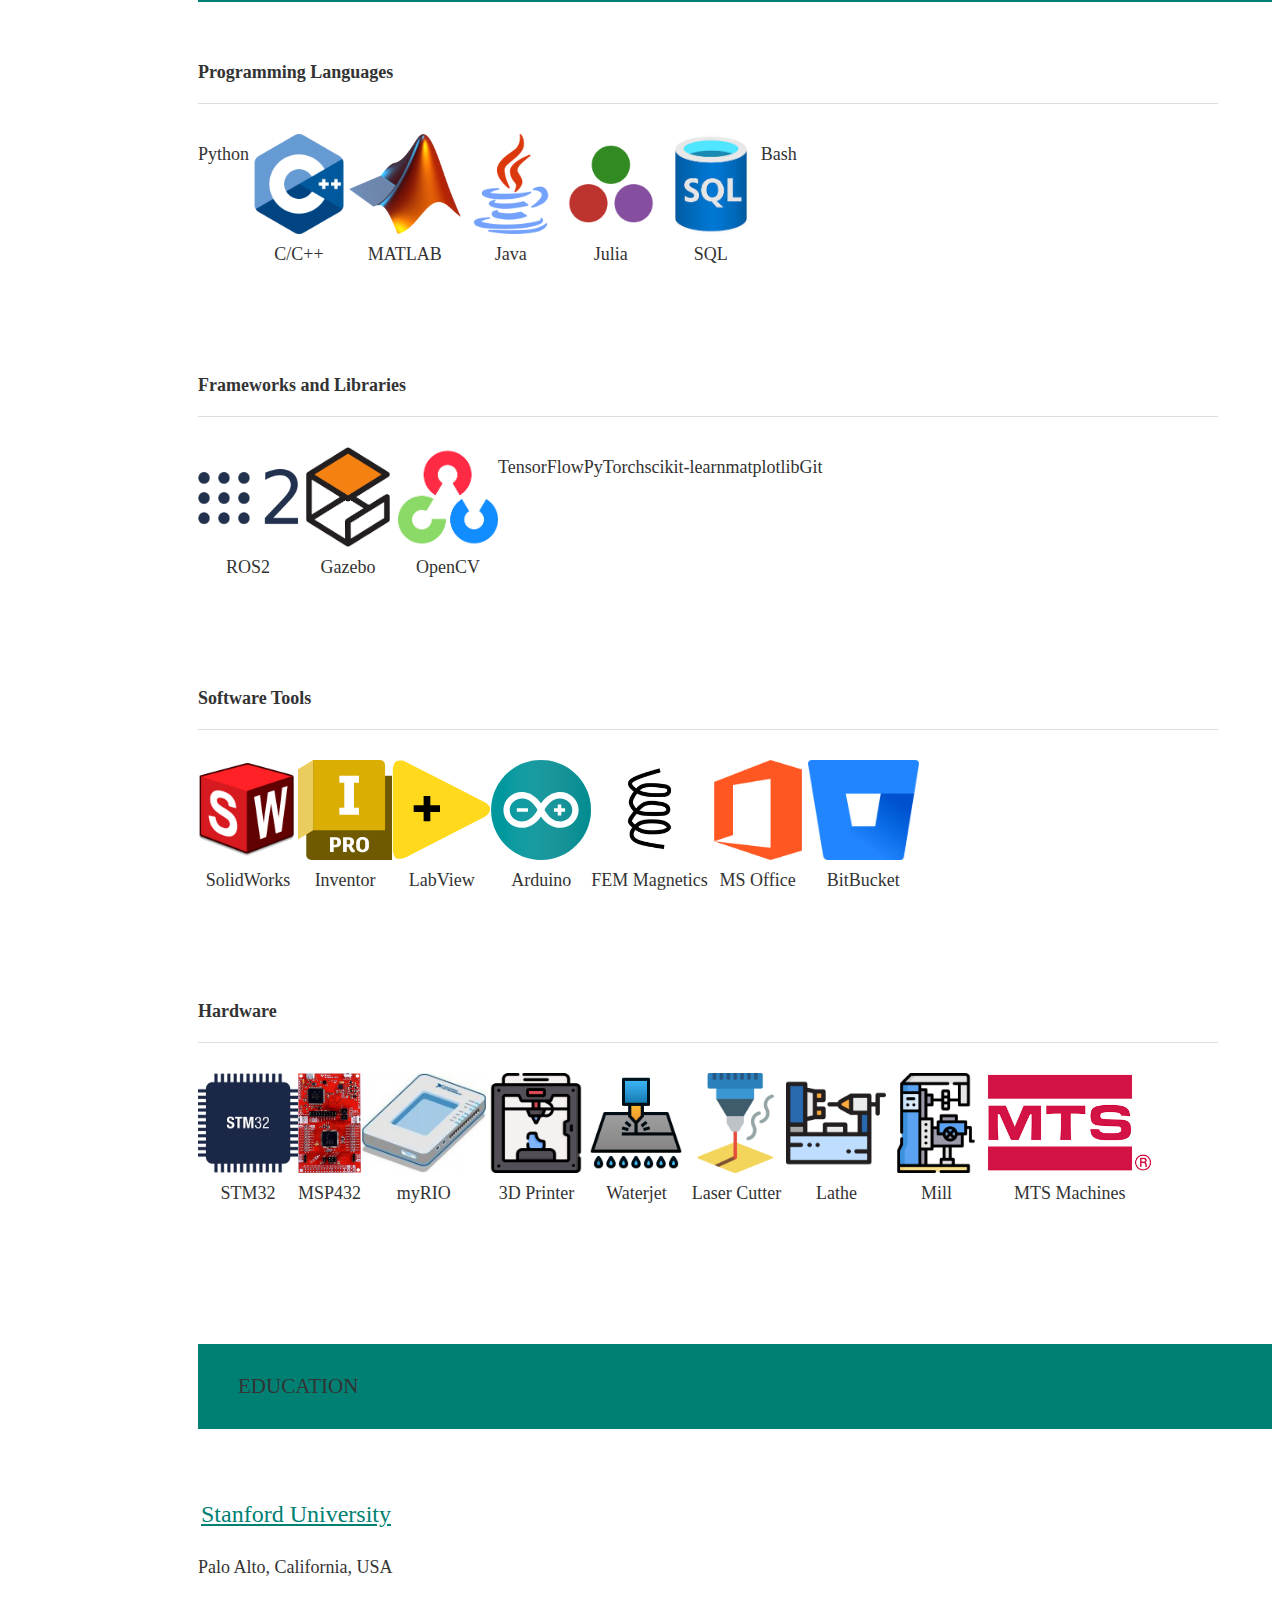
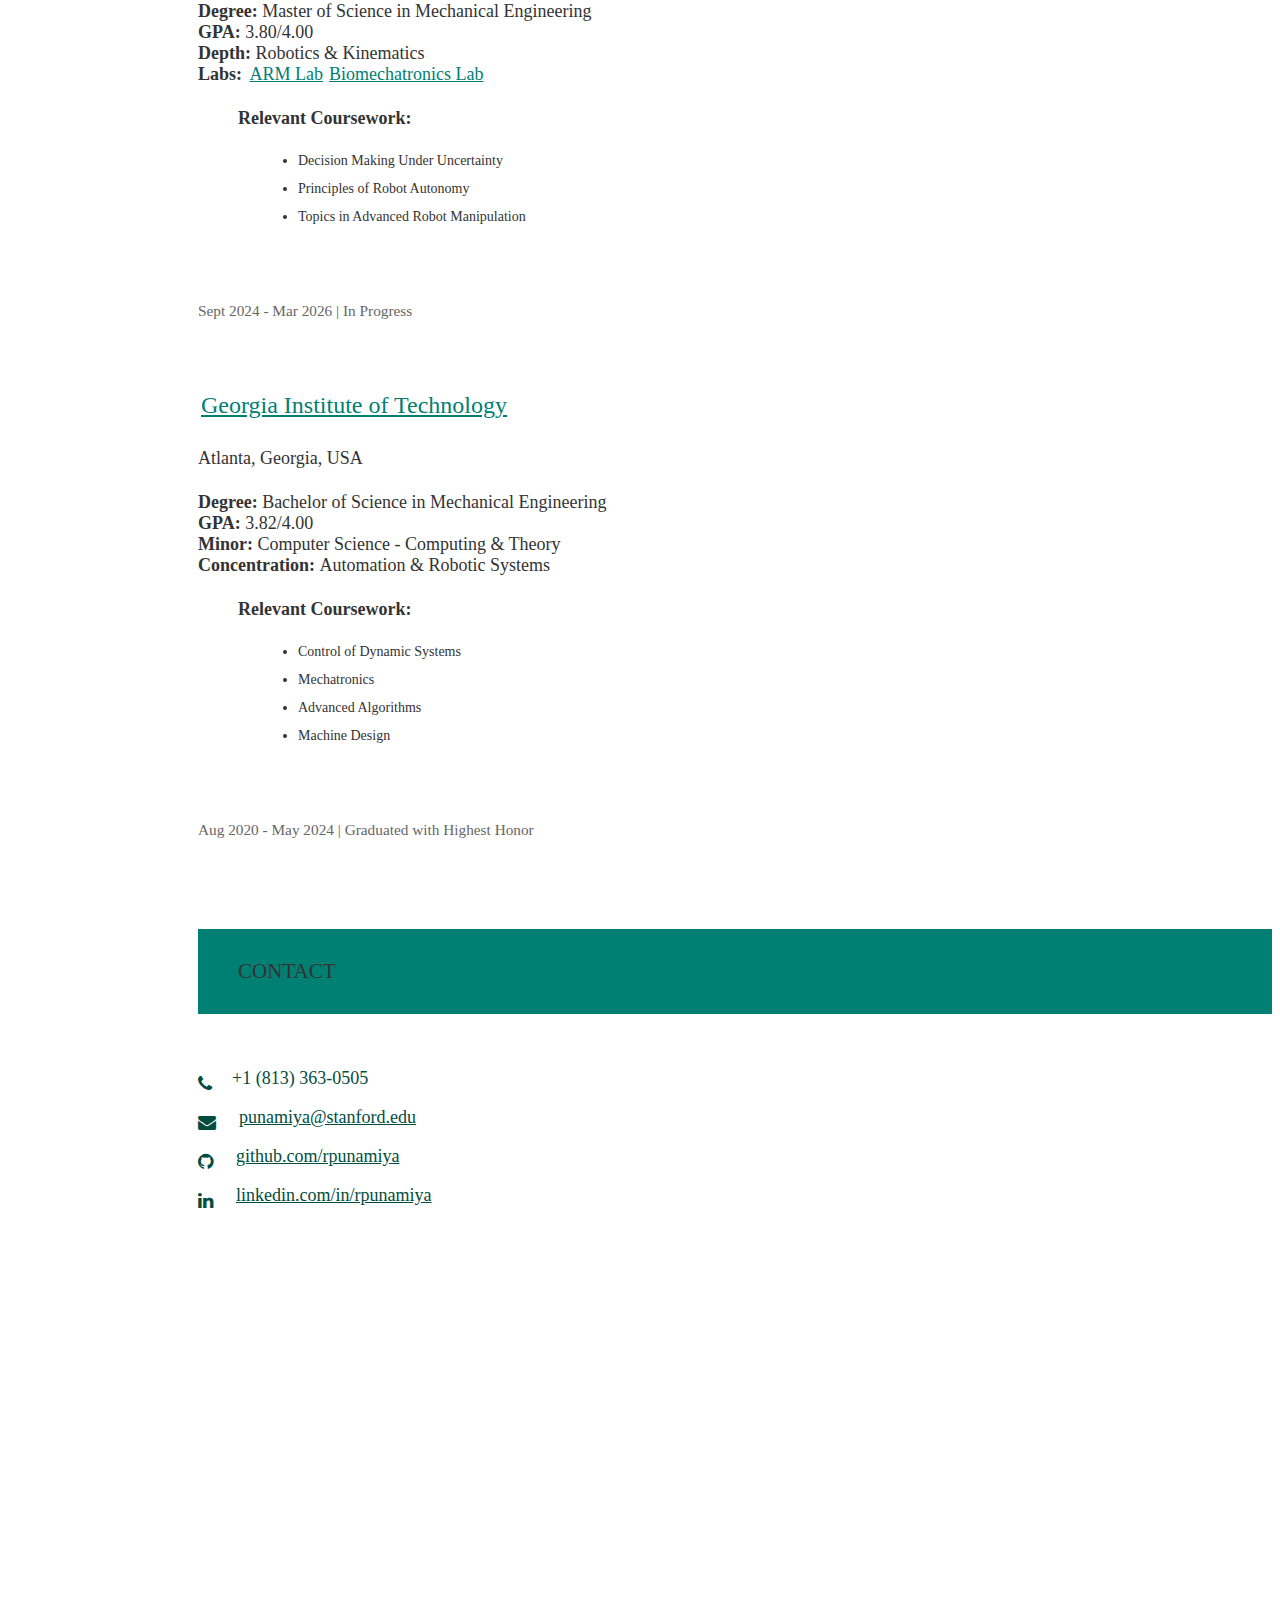
==== commit b4f75438: "Updated about section and new Nekton page" ====
--- a/index.html
+++ b/index.html
@@ -255,41 +255,44 @@
           </h2>
         </blockquote> -->        
         <p>
-          I am a Mechanical Engineering Masters Student at Stanford University. I enjoy problem-solving and coding. Always strive to bring 100% to the work I do.
-
-          I have worked on technologies like Python, Django, Flask, MySQL, PostgreSQL, MongoDB, HTML5, CSS, Java, C++ during my bachelor's. I have 19 months of professional work experience which helped me strengthen my experience in Python, Flask, and Django.
-
-          I am passionate about developing complex applications that solve real-world problems impacting millions of users.
+          My passion for robotics came to life during my time at the Georgia Tech Robotics Club (RoboJackets). I was captivated by the way robots could interact with the physical world and solve complex problems. This fascination fueled my journey through my Bachelor's in Mechanical Engineering from Georgia Tech, where I specialized in robotics, mechatronics, and controls engineering. I have since worked on a variety of projects, from designing microprocessor-controlled prosthetic knees to building autonomous under-ice vehicles, all of which led me to pursue a Master's in Mechanical Engineering at Stanford University with a focus on Robotics. I am fascinated by challenges like robotic manipulation, sensor fusion, and adaptive control, which push the boundaries of what machines can achieve. 
         </p>
+
         <p>
           <ul>
-            <li><b>Languages:</b> Python, Java, JavaScript, C, C++, HTML/CSS, Bash</li>
-            <li><b>Databases:</b> MySQL, PostgreSQL, MongoDB</li>
-            <li><b>Libraries:</b> NumPy, Pandas, OpenCV</li>
-            <li><b>Frameworks:</b> Flask, Django, Node.js, Keras, TensorFlow, PyTorch, Bootstrap, Apache Beam</li>
-            <li><b>Tools & Technologies:</b> Git, Docker, AWS, GCP, Heroku, JIRA</li>
-          </ul>
-          
+            <li><b>2024</b>&nbsp; &nbsp; Engineer In Training. <i>Georgia State Board of Registration for Professional Engineers</i></li>
+            <li><b>2023</b>&nbsp; &nbsp; President's Undergraduate Research Award. <i>Georgia Institute of Technology</i></li>
+            <li><b>2022</b>&nbsp; &nbsp; CRLA International Tutor Certification (ITTPC). <i>Georgia Institute of Technology</i></li>
+          </ul>     
         </p>
+
+        <p>
+          As an international student born in India and raised in Singapore, I have a unique perspective on the world around me. Coupling this diverse background with a wealth of experiences across different work environments (from start-ups to large technology corporations) has given me the ability to adapt quickly and tackle challenges with a global mindset.
+
+          Whether it's developing algorithms for path planning, designing hardware for assistive devices, or advancing robot perception, I aim to contribute to technologies that improve lives, from medical devices to autonomous systems.
+        </p>
+        
           
         <!-- <p>
           
           Detail-oriented Robotics Engineer with professional experience in Backend Development, Machine Learning, Computer Vision. I am adept in Python, Django, Flask, SQL, Machine Learning, Computer Vision.           
         </p> -->
         <p>
-          Looking for an opportunity to work in a challenging position combining my skills in Software Engineering, which provides professional development, interesting experiences and personal growth.
+          I'm looking for opportunities to work in a challenging position which leverages my deep understanding of robotics, mechatronics, and controls engineering. I am eager to learn new technologies and tools to effect change and solve complex problems.
         </p>
         <!-- <p>
           Another Paragraph
         </p>  -->
-        <!-- <p>
+        <!--
+        <p>
         <strong>Current Focus</strong>:&nbsp;<a aria-label="Navigate to the Inclusive Design Patterns homepage"
           href="https://www.smashingmagazine.com/inclusive-design-patterns/">Accessibility</a>&nbsp;//&nbsp;<a
           aria-label="Navigate to the Full Stack React homepage"
           href="https://www.fullstackreact.com/">React</a>&nbsp;//&nbsp;<a
           aria-label='Navigate to the article "Scalable CSS"'
           href="https://mrmrs.github.io/writing/2016/03/24/scalable-css/">Design Systems</a>
-        </p> -->
+        </p>
+        -->
       </div>
     </section>
 
@@ -453,8 +456,8 @@
                 </a>
               </div>
               <div class="card-content">
-                <a href="projects/lidar.html">
-                <span class="card-title activator teal-text hoverline">Digit Tactile Gripper<i
+                <a href="projects/lidar.html" class="teal-text hoverline">
+                <span class="card-title teal-text">Digit Tactile Gripper<i
                     class="mdi-navigation-more-vert right"></i></span></a>
                 <p>
                   Designed, fabricated, and integrated a 3DOF attachable gripper with Gelsight sensors embedded. 
@@ -471,8 +474,8 @@
                 </a>
               </div>
               <div class="card-content">
-                <a href="projects/proteor.html">
-                <span class="card-title activator teal-text hoverline">Prosthetic Knee<i
+                <a href="projects/proteor.html" class="teal-text hoverline">
+                <span class="card-title teal-text">Prosthetic Actuator<i
                     class="mdi-navigation-more-vert right"></i></span></a>
                 <p>
                   Built an automated test, mechanical fixture and controller for prosthetic knee valve actuator.
@@ -483,258 +486,18 @@
 
           <div class="col s12 m6 l4">
             <div class="card medium">
-              <div class="card-image waves-effect waves-block waves-light">
-                <img alt="quiz app" src="/assets/img/project-quizup-logo-1.png" style="height: 100%; width: 100%" class="activator" />
+              <div class="card-image">
+                <a href="projects/nekton.html">
+                  <img alt="Nekton" src="/assets/img/Nekton Underwater Big.JPG" style="height: 100%; width: 100%" class="activator" />
+                </a>
               </div>
               <div class="card-content">
-                <span class="card-title activator teal-text hoverline">Quiz Web-App<i
-                    class="mdi-navigation-more-vert right"></i></span>
-                <p>
-                  A quiz playing web app based on Django
-                </p>
-              </div>
-              <div class="card-reveal">
-                <!-- TODO: change this -- only close button -->
-                <!-- <span class="card-title brown-text">Accomplishments<i class="mdi-navigation-close right"></i></span> -->
-                <span class="card-title grey-text"><small>Accomplishments</small><i
-                    class="mdi-navigation-close right"></i></span>
-                <ul>
-                  <li><b>Tools:</b> Django, HTML, CSS, Bootstrap, SQLite, Heroku</li>
-                  <li>Register/login to the web app(with OAuth-based Google Sign-In).</li>
-                  <li>Play Quiz and see the leaderboard</li>
-
-                </ul>
-                <div class="card-action">
-                  <a aria-label="Visit " href="https://quiz-up-app.herokuapp.com/" target="_blank" data-position="top"
-                    data-tooltip="View Online"
-                    class="btn-floating btn-large waves-effect waves-light blue-grey tooltipped"><i
-                      class="fa fa-external-link"></i></a>
-                  <a aria-label="Visit the GitHub repo for  project" href="https://github.com/varadbhogayata/QuizUp"
-                    target="_blank" data-position="top" data-tooltip="View Source"
-                    class="btn-floating btn-large waves-effect waves-light blue-grey tooltipped"><i
-                      class="fa fa-github"></i></a>
-                </div>
-              </div>
-            </div>
-          </div>
-
-          <!-- 1. Django Project -->
-          <!-- <div class="col s12 m6 l6">
-            <div class="card medium">
-              <div class="card-image waves-effect waves-block waves-light">
-                <img alt="django web app" src="/assets/img/project-library-logo.png" style="height: 100%; width: 100%" class="activator" />
-              </div>
-              <div class="card-content">
-                <span class="card-title activator teal-text hoverline">Local Library Web-App<i
-                    class="mdi-navigation-more-vert right"></i></span>
-                <p>
-                  A web-app that creates an online catalog for a small local library, where users can browse available books and manage their accounts.
-                </p>
-              </div>
-              <div class="card-reveal">
-                <span class="card-title grey-text"><small>Accomplishments</small><i
-                    class="mdi-navigation-close right"></i></span>
-                <ul>
-                  <li><b>Tools:</b> HTML, CSS, Bootstrap, SQLite, Django, Heroku</li>
-                  <li>Users can view list and detail information for books and authors.</li>
-                  <li>Admin users can create and manage models.</li>
-                  <li>Librarians can renew reserved books.</li>
-
-                </ul>
-                <div class="card-action">
-                  <a aria-label="Visit " href="https://django-local-lib.herokuapp.com" target="_blank" data-position="top"
-                    data-tooltip="View Online"
-                    class="btn-floating btn-large waves-effect waves-light blue-grey tooltipped"><i
-                      class="fa fa-external-link"></i></a>
-                  <a aria-label="Visit the GitHub repo for  project" href="https://github.com/varadbhogayata/django-local-library"
-                    target="_blank" data-position="top" data-tooltip="View Source"
-                    class="btn-floating btn-large waves-effect waves-light blue-grey tooltipped"><i
-                      class="fa fa-github"></i></a>
-                </div>
-              </div>
-            </div>
-          </div> -->
-
-          <!-- Flask Project -->
-          <div class="col s12 m6 l4">
-            <div class="card medium">
-              <div class="card-image waves-effect waves-block waves-light">
-                <img alt="Screenshot of web app" src="/assets/img/project-blog-logo.jpg"
-                style="height: 100%; width: 100%" class="activator" />
-              </div>
-              <div class="card-content">
-                <span class="card-title activator teal-text hoverline">Blog Web-App<i
-                    class="mdi-navigation-more-vert right"></i></span>
-                <p>
-                  A simple and extensible blog web-app based on Flask.
-                </p>
-              </div>
-              <div class="card-reveal">
-                <!-- TODO: change this -- only close button -->
-                <!-- <span class="card-title brown-text">Accomplishments<i class="mdi-navigation-close right"></i></span> -->
-                <span class="card-title teal-text"><small>Accomplishments</small><i
-                    class="mdi-navigation-close right"></i></span>
-                <ul>
-                  <li><b>Tools:</b> HTML, CSS, Bootstrap, Flask, SQLAlchemy, Postgresql, Python</li>
-                  <li>Users can view posts and contact the admin via Contact Page.</li>
-                  <li>Admin can Add, Delete, Update posts.</li>
-
-
-                </ul>
-                <div class="card-action">
-                  <a aria-label="Visit Blog website" href="https://flask-heroku-blog.herokuapp.com/" target="_blank" data-position="top"
-                    data-tooltip="View Online"
-                    class="btn-floating btn-large waves-effect waves-light blue-grey tooltipped"><i
-                      class="fa fa-external-link"></i></a>
-                  <a aria-label="Visit the GitHub repo for  project" href="https://github.com/varadbhogayata/flask-blog"
-                    target="_blank" data-position="top" data-tooltip="View Source"
-                    class="btn-floating btn-large waves-effect waves-light blue-grey tooltipped"><i
-                      class="fa fa-github"></i></a>
-                </div>
-              </div>
-            </div>
-          </div>
-
-          <!-- VQA -->
-          <div class="col s12 m6 l4">
-            <div class="card medium">
-              <div class="card-image waves-effect waves-block waves-light">
-                <img alt="Screenshot of  web app" src="/assets/img/project-aim_bert-bias.png" style="height: 100%; width: 100%" class="activator" />
-              </div>
-              <div class="card-content">
-                <span class="card-title activator teal-text hoverline">Visual Question Answering<i
-                    class="mdi-navigation-more-vert right"></i></span>
-                <p>
-                  An attention-based classification model that aims at generating an answer for a given input image.
-                </p>
-              </div>
-              <div class="card-reveal">
-                <!-- TODO: change this -- only close button -->
-                <!-- <span class="card-title brown-text">Accomplishments<i class="mdi-navigation-close right"></i></span> -->
-                <span class="card-title teal-text"><small>Accomplishments</small><i
-                    class="mdi-navigation-close right"></i></span>
-                <ul>
-                  <li>Incorporated Convolution Neural Networks (CNN) for extracting image features and Long Short Term
-                    Memory for extracting question
-                    embeddings.</li>
-                  <li>Tested the model on the COCO dataset, abstract scenes images, and got 69% overall accuracy on the
-                    VQA evaluation metric.</li>
-
-                </ul>
-                <div class="card-action">
-                  <a aria-label="Visit the GitHub repo for  project"
-                    href="https://github.com/varadbhogayata/visual-question-answering" target="_blank"
-                    data-position="top" data-tooltip="View Source"
-                    class="btn-floating btn-large waves-effect waves-light blue-grey tooltipped"><i
-                      class="fa fa-github"></i></a>
-                </div>
-              </div>
-            </div>
-          </div>
-
-          <!-- Video Summarizer -->
-          <div class="col s12 m6 l4">
-            <div class="card medium">
-              <div class="card-image waves-effect waves-block waves-light">
-                <img alt="Screenshot of  web app" src="/assets/img/computer-vision-v2-04.png" style="height: 100%; width: 100%" class="activator" />
-              </div>
-              <div class="card-content">
-                <span class="card-title activator teal-text hoverline">Video Summarizer<i
-                    class="mdi-navigation-more-vert right"></i></span>
-                <p>
-                  A Seq2Seq model that generates a short summary of the given input video.
-                </p>
-              </div>
-              <div class="card-reveal">
-                <!-- TODO: change this -- only close button -->
-                <!-- <span class="card-title brown-text">Accomplishments<i class="mdi-navigation-close right"></i></span> -->
-                <span class="card-title brown-text"><small>Accomplishments</small><i
-                    class="mdi-navigation-close right"></i></span>
-                <ul>
-                  <li>Incorporated CNN to detect and classify objects in the video frames and Long Short Term Memory for
-                    generating a summary.</li>
-                  <li>Evaluated the model on MSVD (Microsoft Video Description Corpus) dataset; achieved 0.77, 0.71,
-                    0.52 scores respectively on ROGUE,
-                    BLEU, METEOR evaluation metrics.</li>
-
-                </ul>
-                <!-- TODO: UPLOAD THIS PROJECT ON GITHUB -->
-                <div class="card-action">
-                  <a aria-label="Visit the GitHub repo for  project" href="https://github.com/varadbhogayata/"
-                    target="_blank" data-position="top" data-tooltip="View Source"
-                    class="btn-floating btn-large waves-effect waves-light blue-grey tooltipped"><i
-                      class="fa fa-github"></i></a>
-                </div>
-              </div>
-            </div>
-          </div>
-
-          <!-- Image Generator -->
-          <div class="col s12 m6 l4">
-            <div class="card medium">
-              <div class="card-image waves-effect waves-block waves-light">
-                <img alt="Screenshot of  web app" src="/assets/img/gan.jpg" style="height: 100%; width: 100%" class="activator" />
-              </div>
-              <div class="card-content">
-                <span class="card-title activator teal-text hoverline">Image Generator<i
-                    class="mdi-navigation-more-vert right"></i></span>
-                <p>
-                  An image generator based on the concept of adversarial networks (GANs)
-                </p>
-              </div>
-              <div class="card-reveal">
-                <!-- TODO: change this -- only close button -->
-                <!-- <span class="card-title brown-text">Accomplishments<i class="mdi-navigation-close right"></i></span> -->
-                <span class="card-title brown-text"><small>Accomplishments</small><i
-                    class="mdi-navigation-close right"></i></span>
-                <ul>
-                  <li>Developed system was tested on a human-face database and loss was calculated by comparing the PCAs
-                    of generated and original image.</li>
-                  <li>Calculated difference in PCA was less than 10%, depicting the successful generation of an image by
-                    the generator.</li>
-
-                </ul>
-                <div class="card-action">
-                  <a aria-label="Visit the GitHub repo for  project" href="https://github.com/varadbhogayata/"
-                    target="_blank" data-position="top" data-tooltip="View Source"
-                    class="btn-floating btn-large waves-effect waves-light blue-grey tooltipped"><i
-                      class="fa fa-github"></i></a>
-                </div>
-              </div>
-            </div>
-          </div>
-
-          <!-- Head Counting System -->
-          <div class="col s12 m6 l4">
-            <div class="card medium">
-              <div class="card-image waves-effect waves-block waves-light">
-                <img alt="Screenshot of  web app" src="/assets/img/Blog-Images-Forget-Machine-Learning-Humans-Still-Have-a-Lot-to-Learn-Part-II.jpg" style="height: 100%; width: 100%" class="activator" />
-              </div>
-              <div class="card-content">
-                <span class="card-title activator teal-text hoverline">Head Counting System<i
-                    class="mdi-navigation-more-vert right"></i></span>
-                <p>
-                  A system that calculates the attendance of the class from a panoramic image of a live classroom.
-                </p>
-              </div>
-              <div class="card-reveal">
-                <!-- TODO: change this -- only close button -->
-                <!-- <span class="card-title brown-text">Accomplishments<i class="mdi-navigation-close right"></i></span> -->
-                <span class="card-title brown-text"><small>Accomplishments</small><i
-                    class="mdi-navigation-close right"></i></span>
-                <ul>
-                  <li>Used Singular Value Decomposition for image compression; applied various image processing
-                    techniques and morphological operations to
-                    detect the number of heads.</li>
-
-                </ul>
-                <div class="card-action">
-                  <a aria-label="Visit the GitHub repo for  project"
-                    href="https://github.com/varadbhogayata/visual-question-answering" target="_blank"
-                    data-position="top" data-tooltip="View Source"
-                    class="btn-floating btn-large waves-effect waves-light blue-grey tooltipped"><i
-                      class="fa fa-github"></i></a>
-                </div>
+                <a href="projects/nekton.html" class="teal-text hoverline">
+                <span class="card-title teal-text">Under-Ice Robot<i
+                    class="mdi-navigation-more-vert right"></i></span></a>
+                <p>
+                  Built the thruster and battery modules for an autonomous under-ice vehicle, while achieving orientation control.
+                </p>
               </div>
             </div>
           </div>
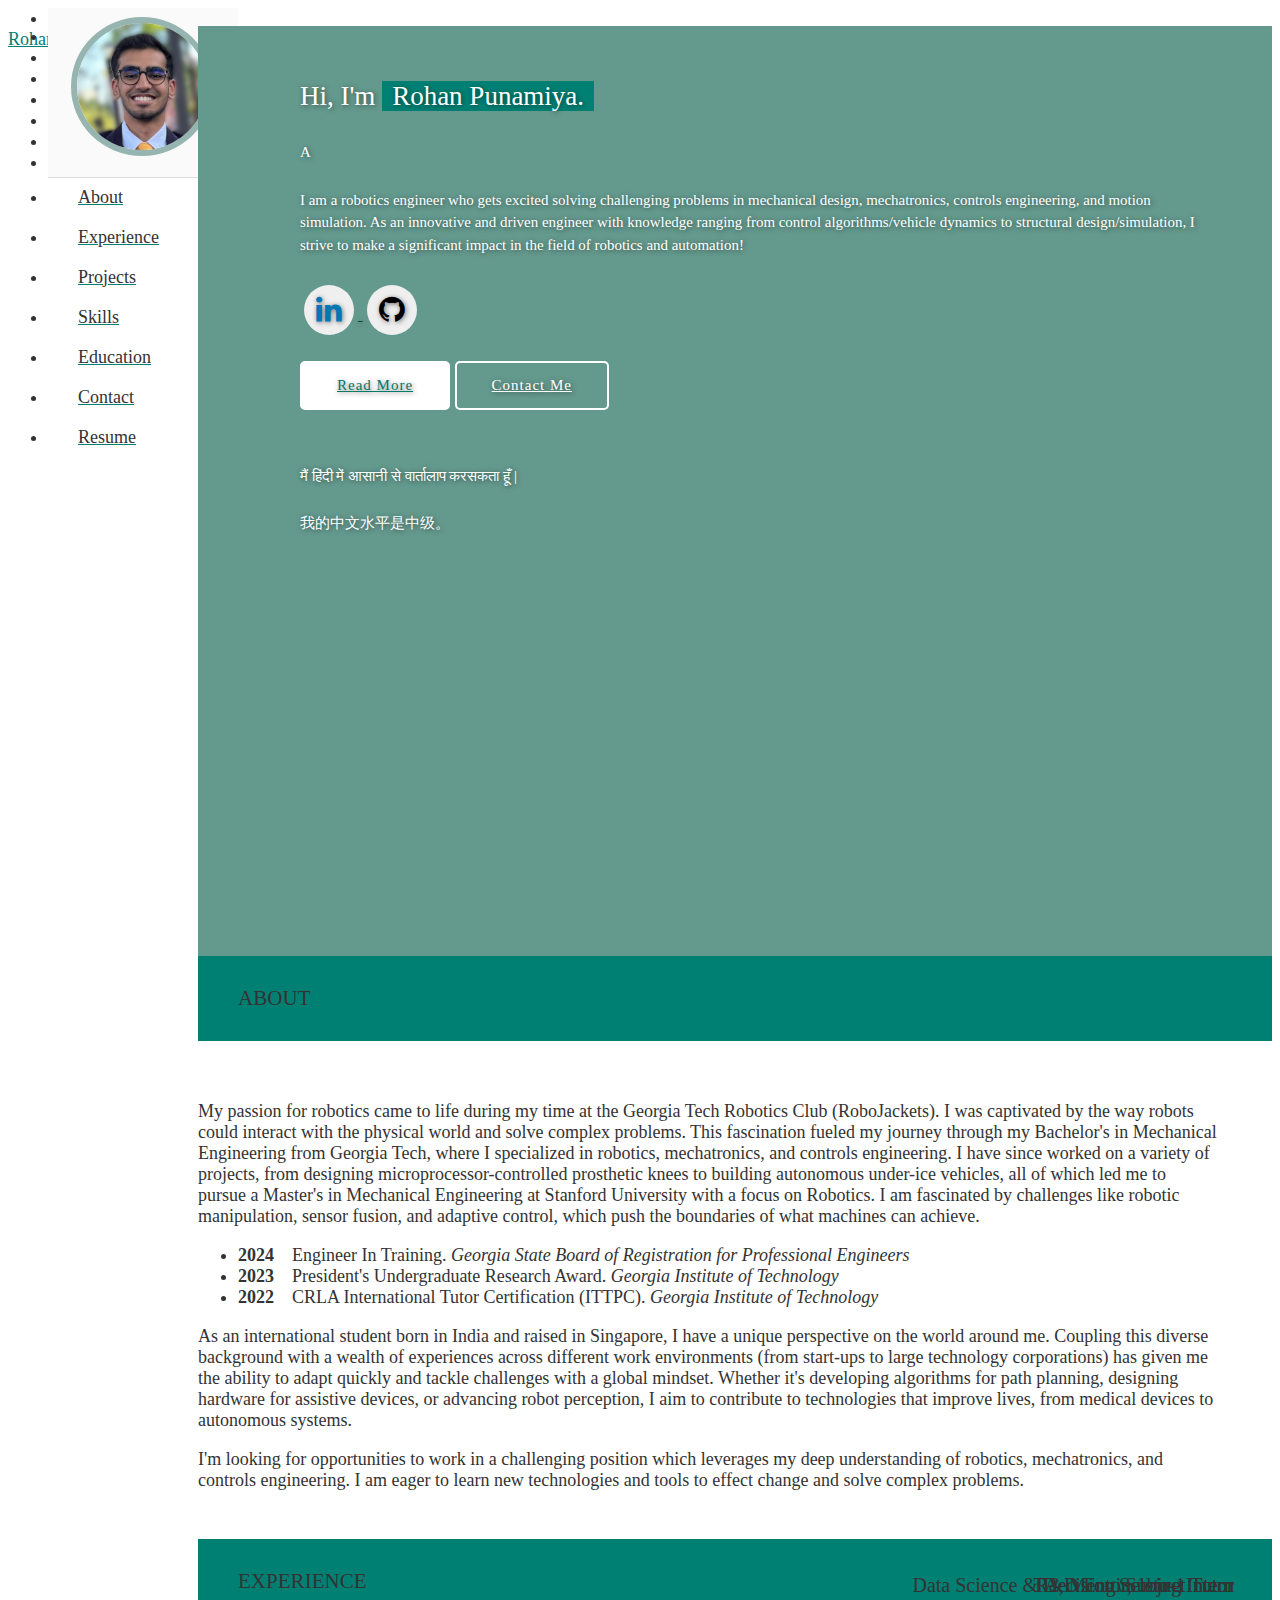
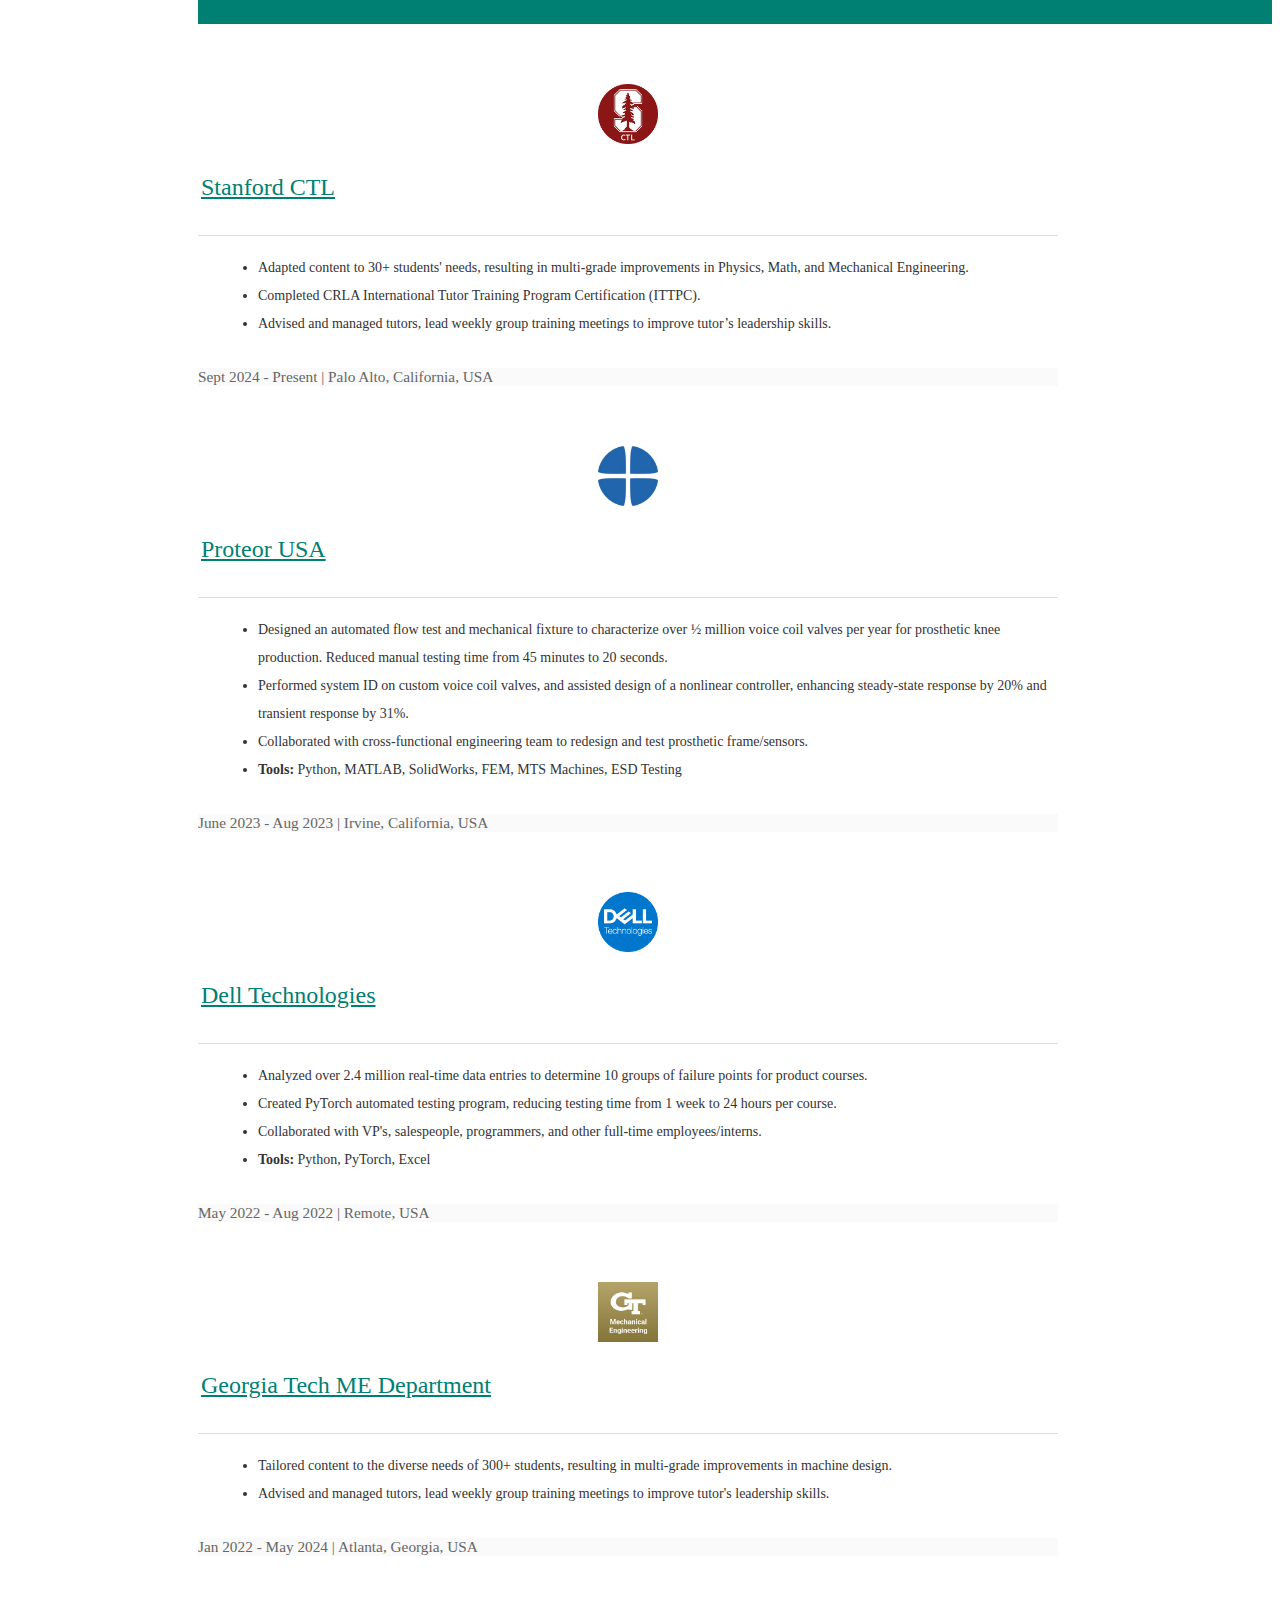
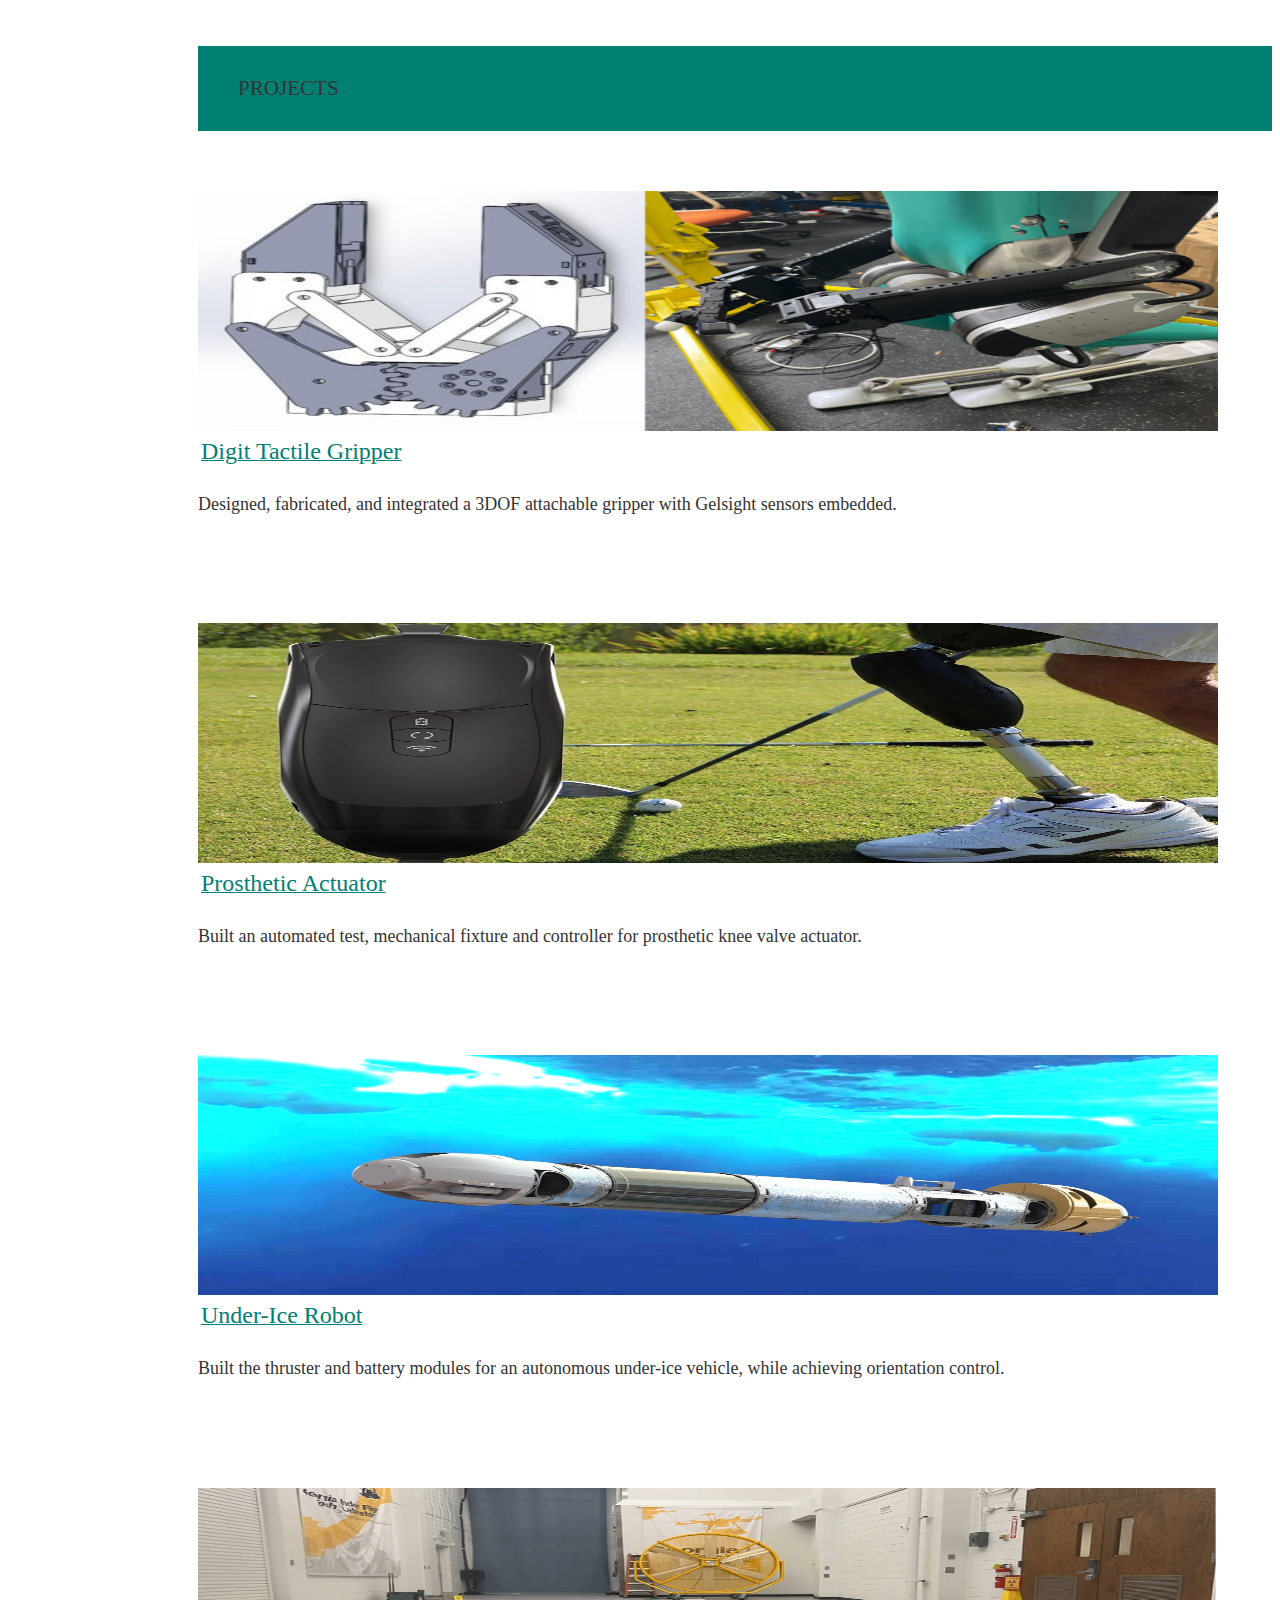
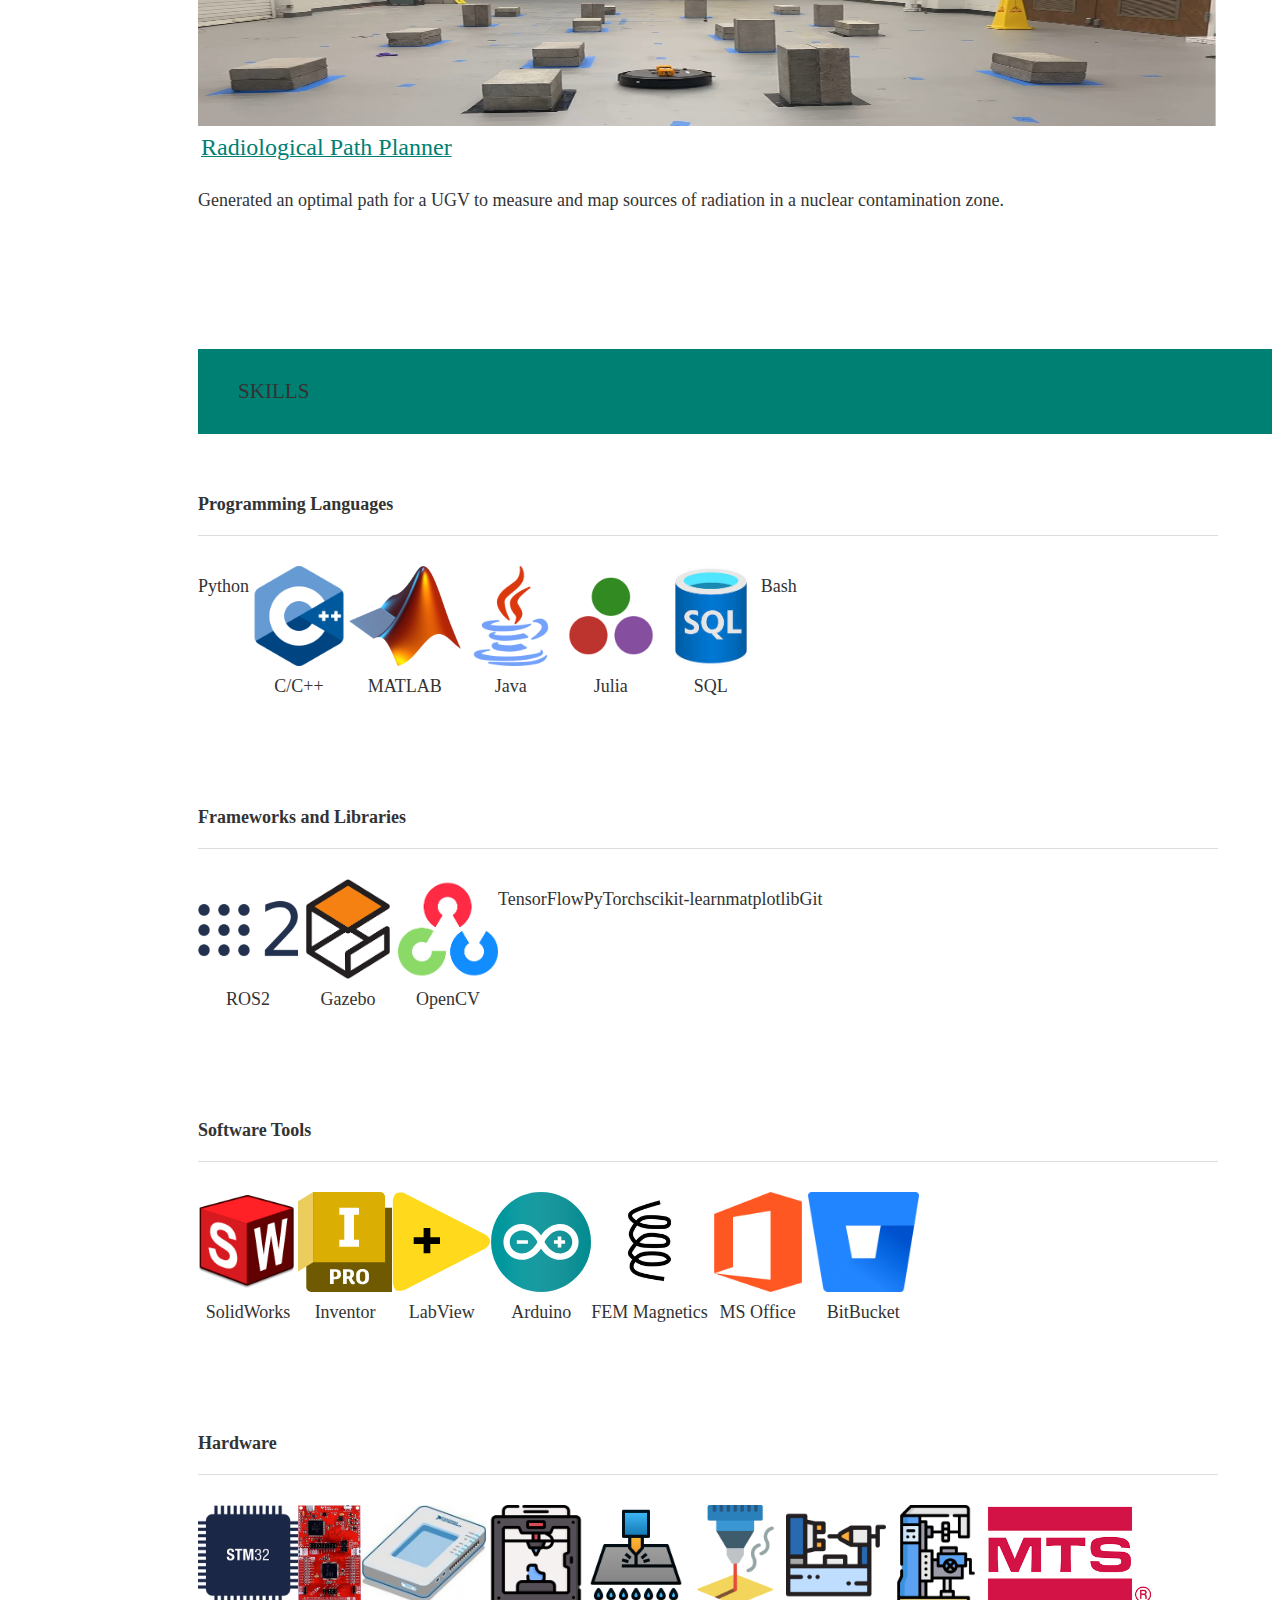
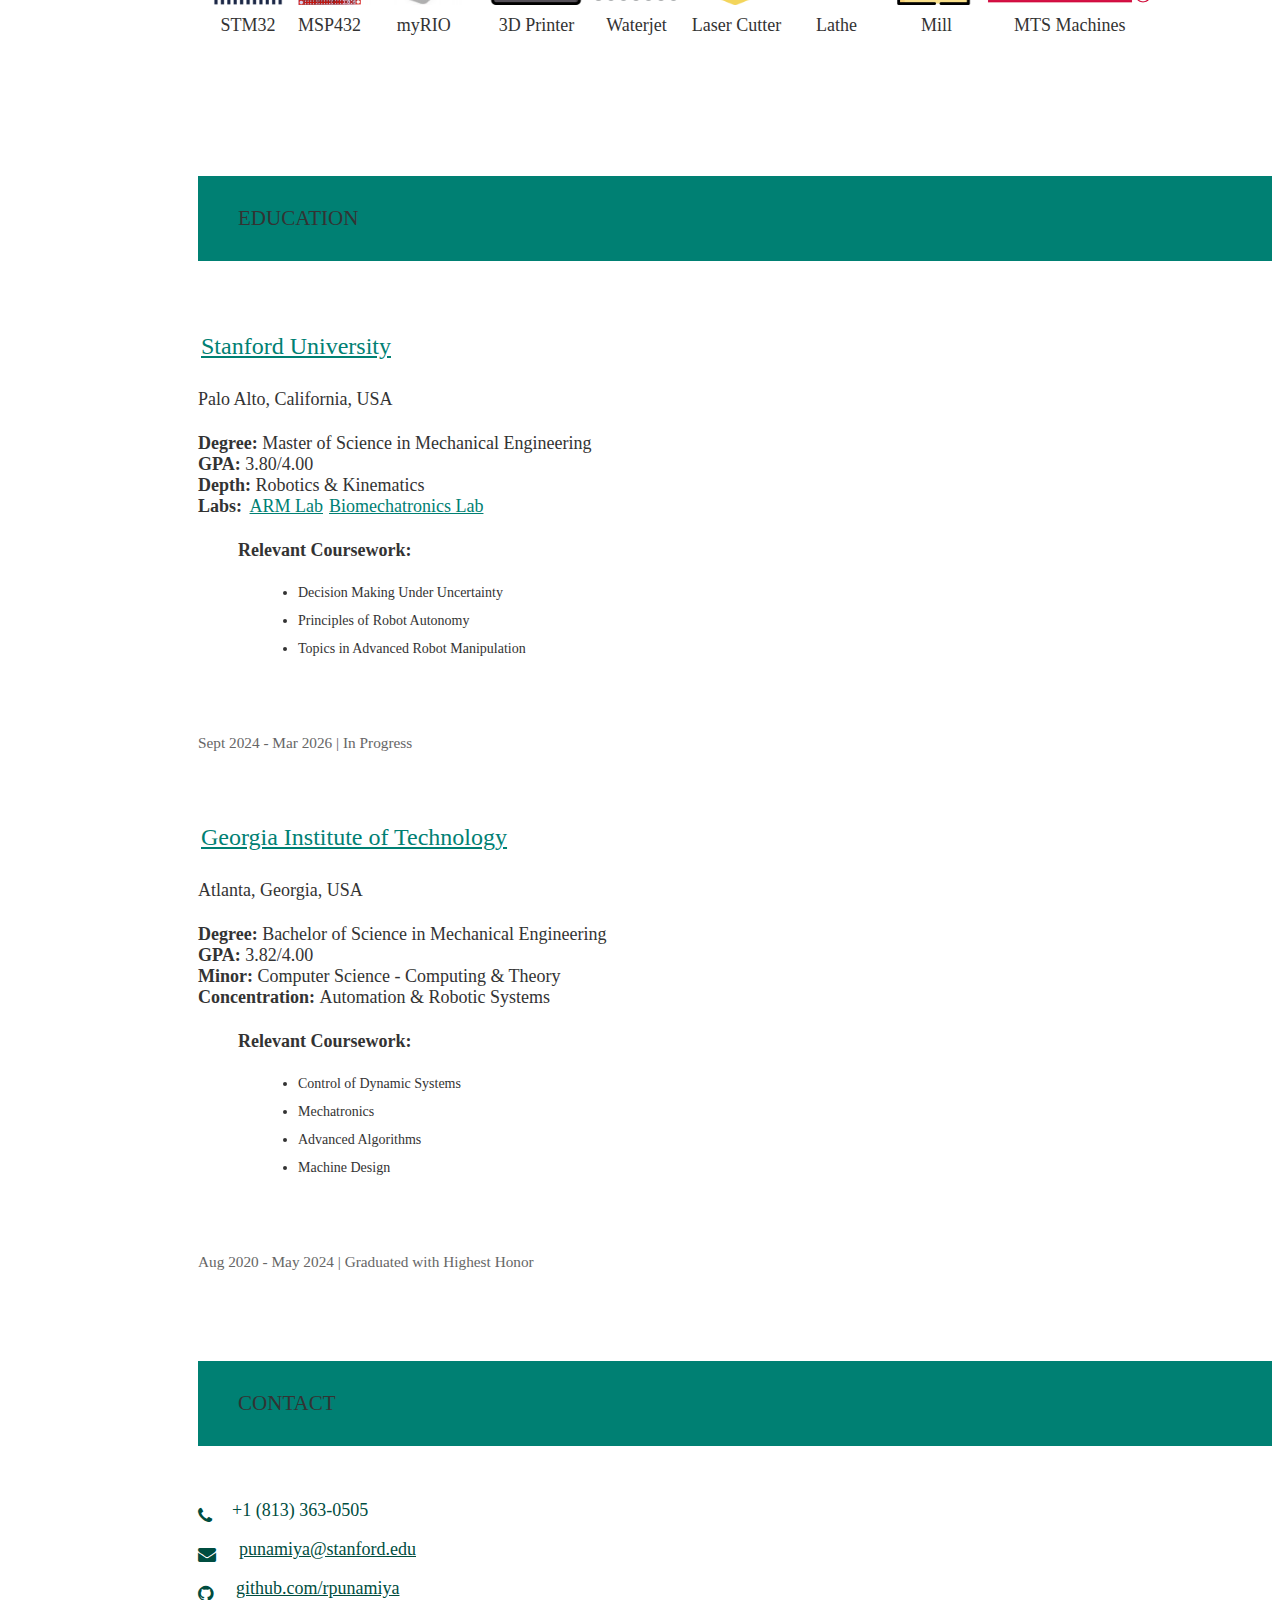
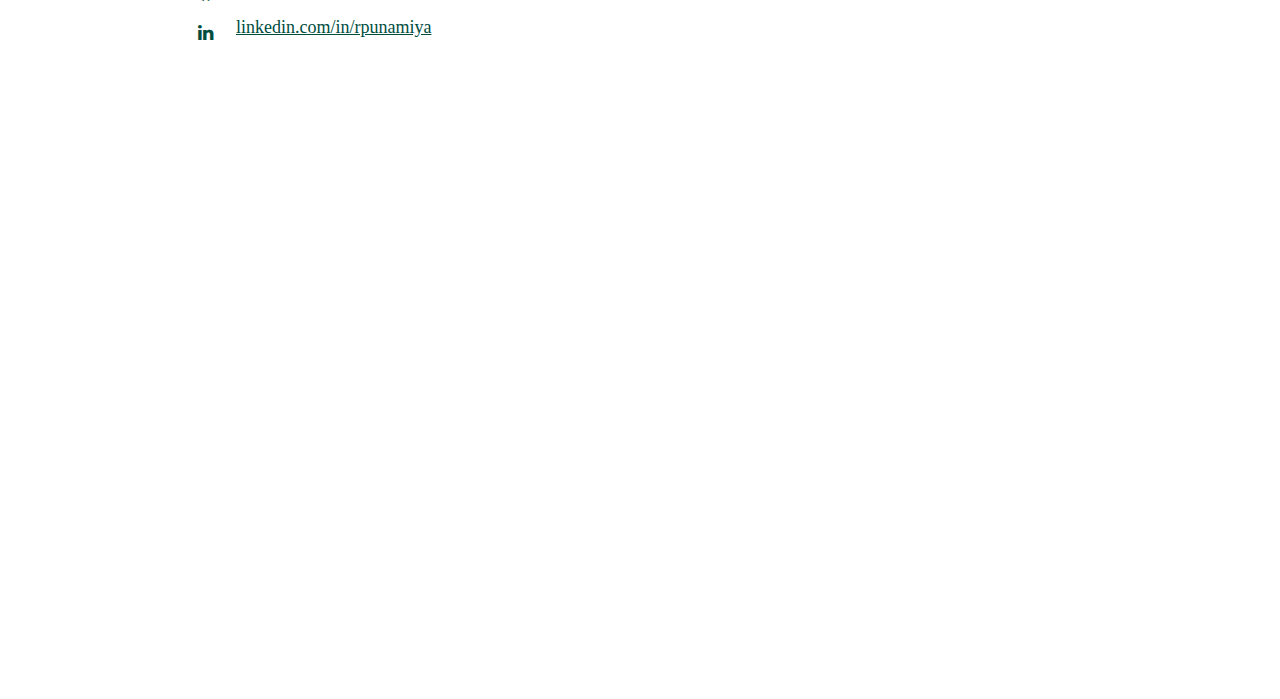
==== commit 9241df25: "Added areal research page." ====
--- a/index.html
+++ b/index.html
@@ -502,6 +502,24 @@
             </div>
           </div>
 
+          <div class="col s12 m6 l4">
+            <div class="card medium">
+              <div class="card-image">
+                <a href="projects/ireal.html">
+                  <img alt="Nekton" src="/assets/img/areal0.png" style="height: 100%; width: 100%" class="activator" />
+                </a>
+              </div>
+              <div class="card-content">
+                <a href="projects/nekton.html" class="teal-text hoverline">
+                <span class="card-title teal-text">Radiological Path Planner<i
+                    class="mdi-navigation-more-vert right"></i></span></a>
+                <p>
+                  Generated an optimal path for a UGV to measure and map sources of radiation in a nuclear contamination zone.
+                </p>
+              </div>
+            </div>
+          </div>
+
           <!-- ************* -->
         </div>
       </div>
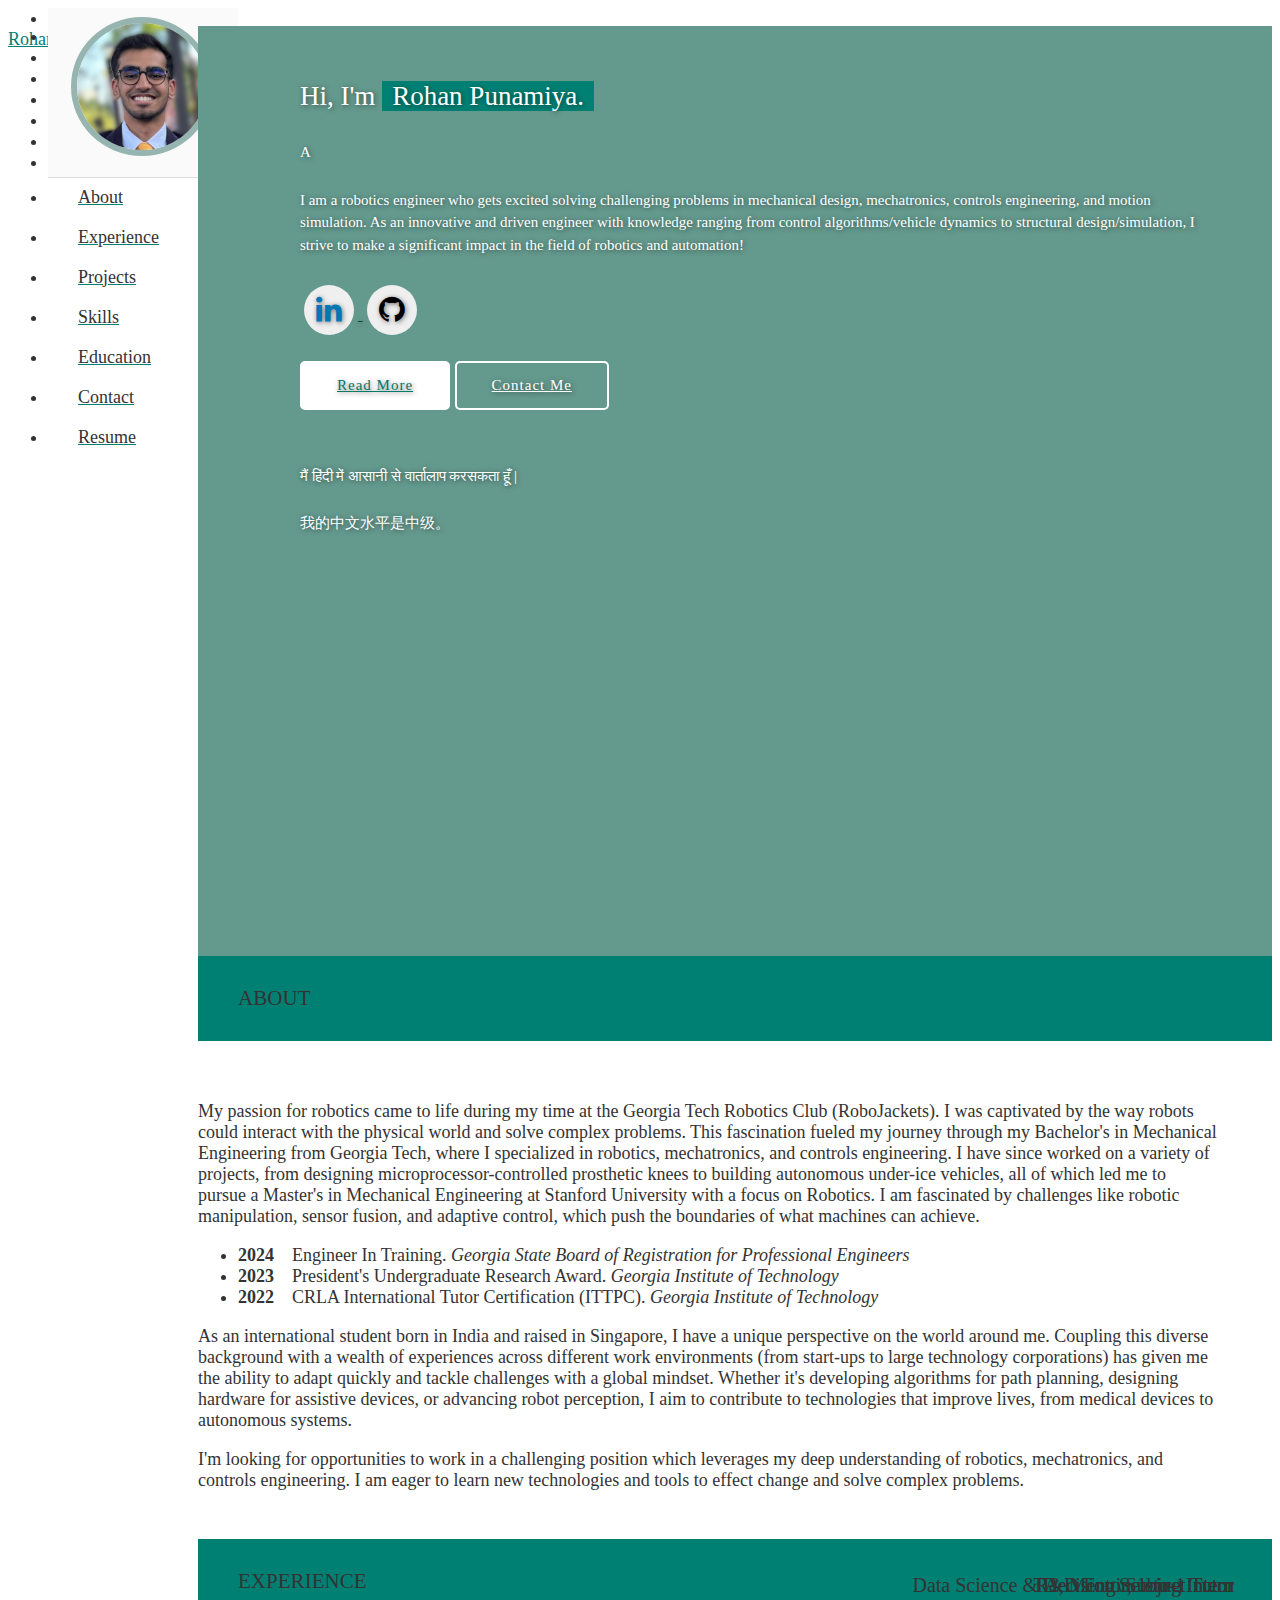
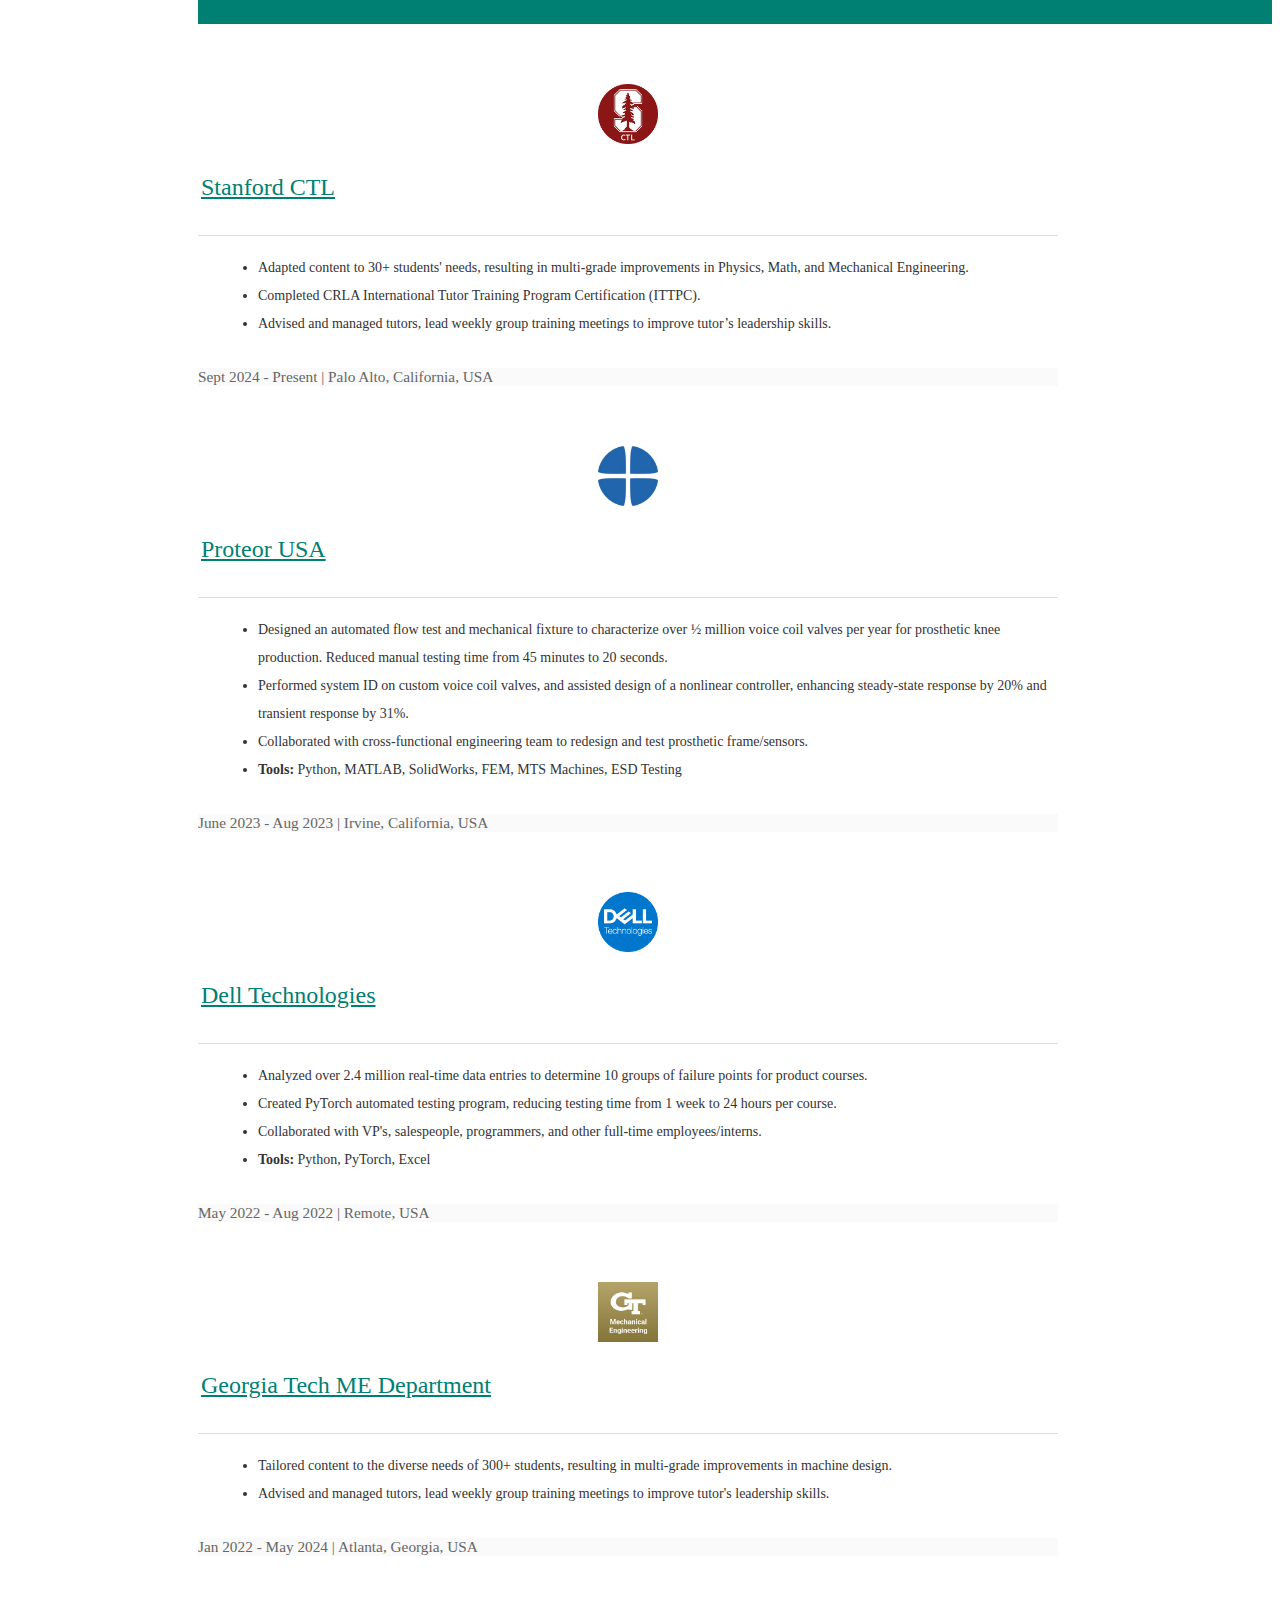
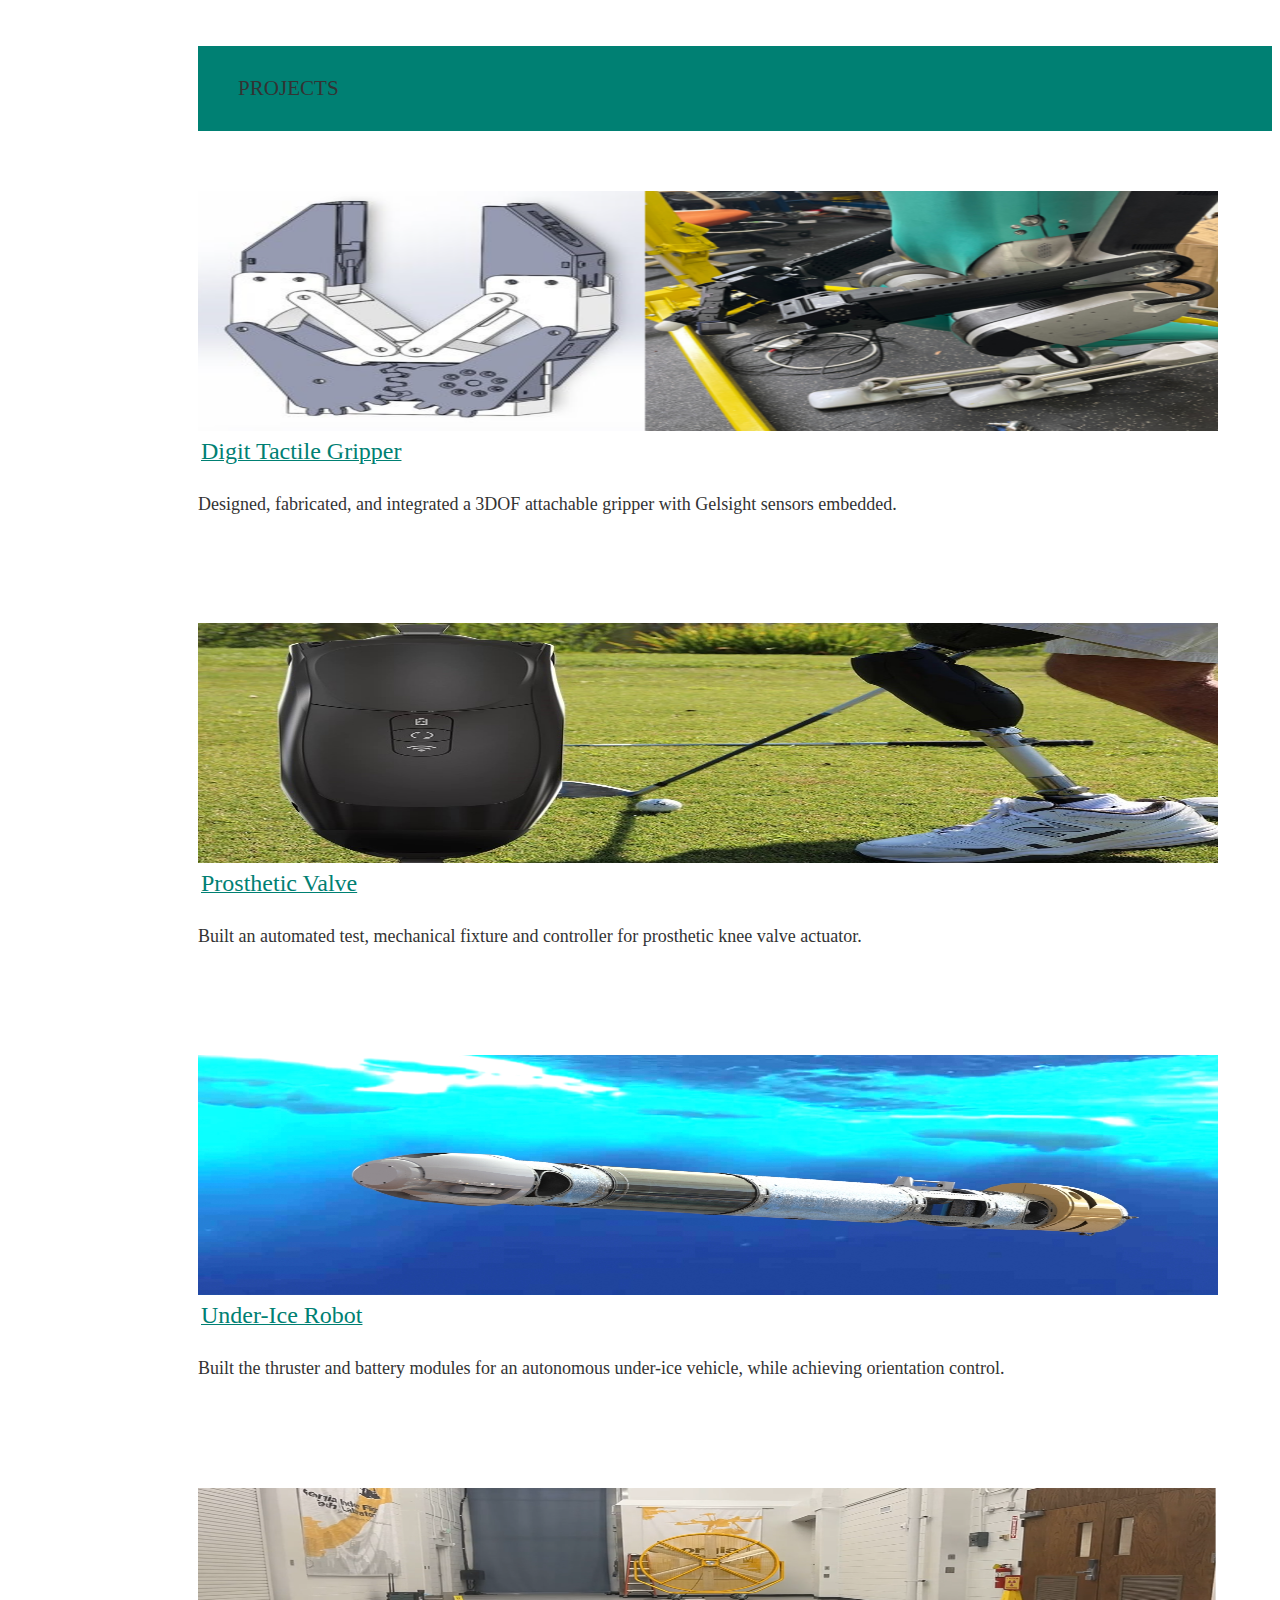
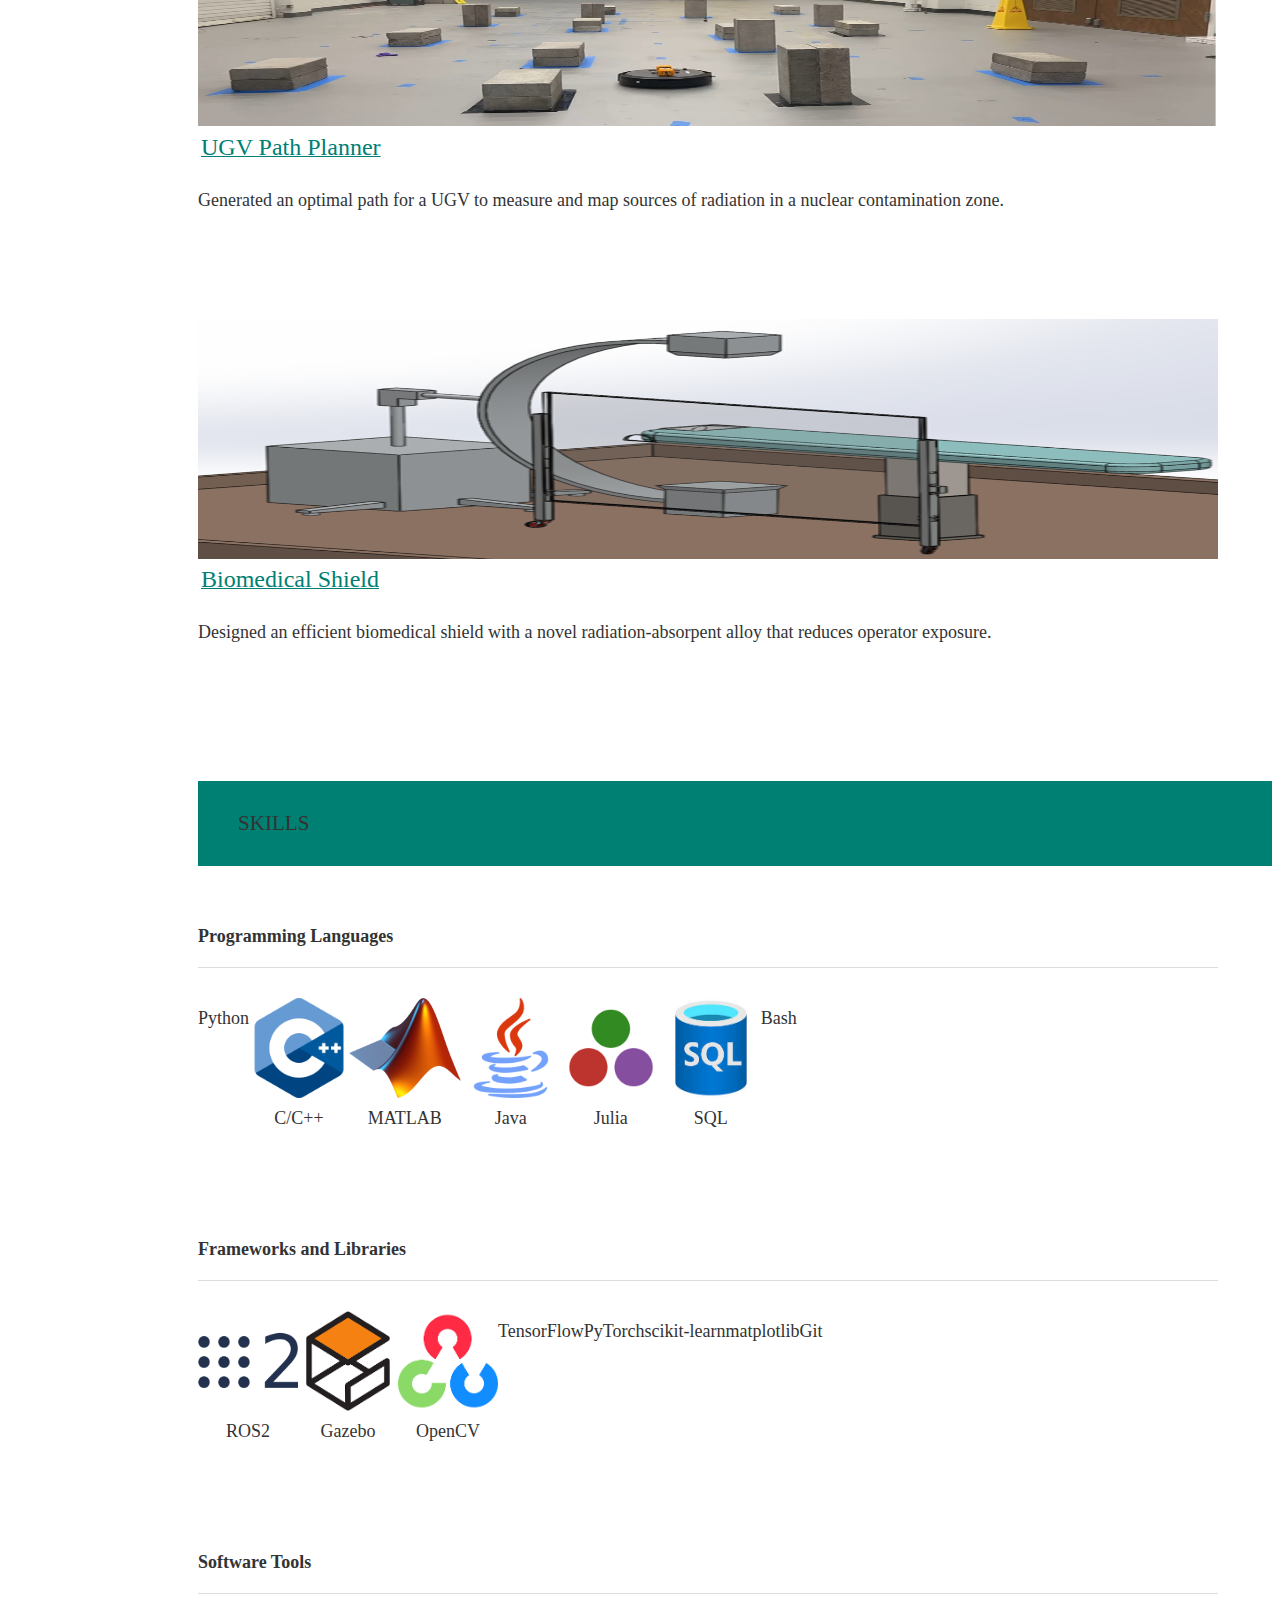
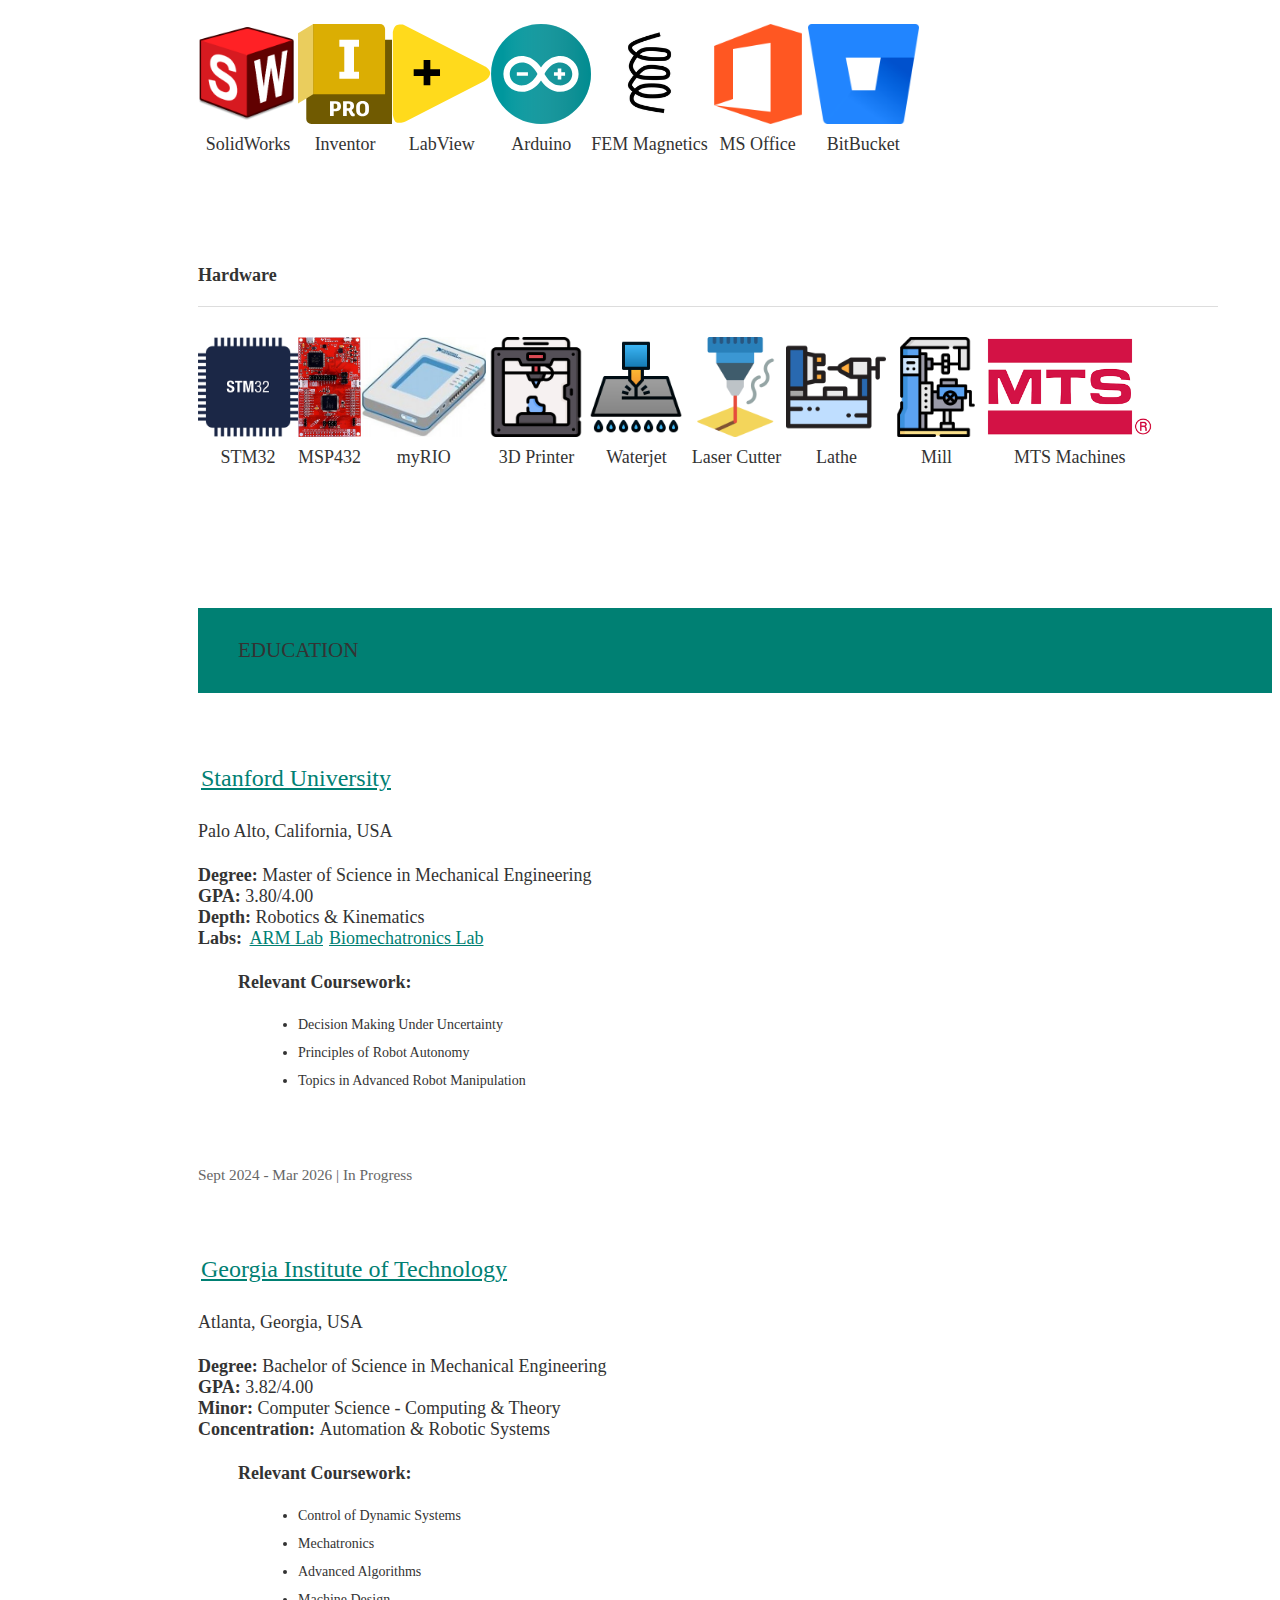
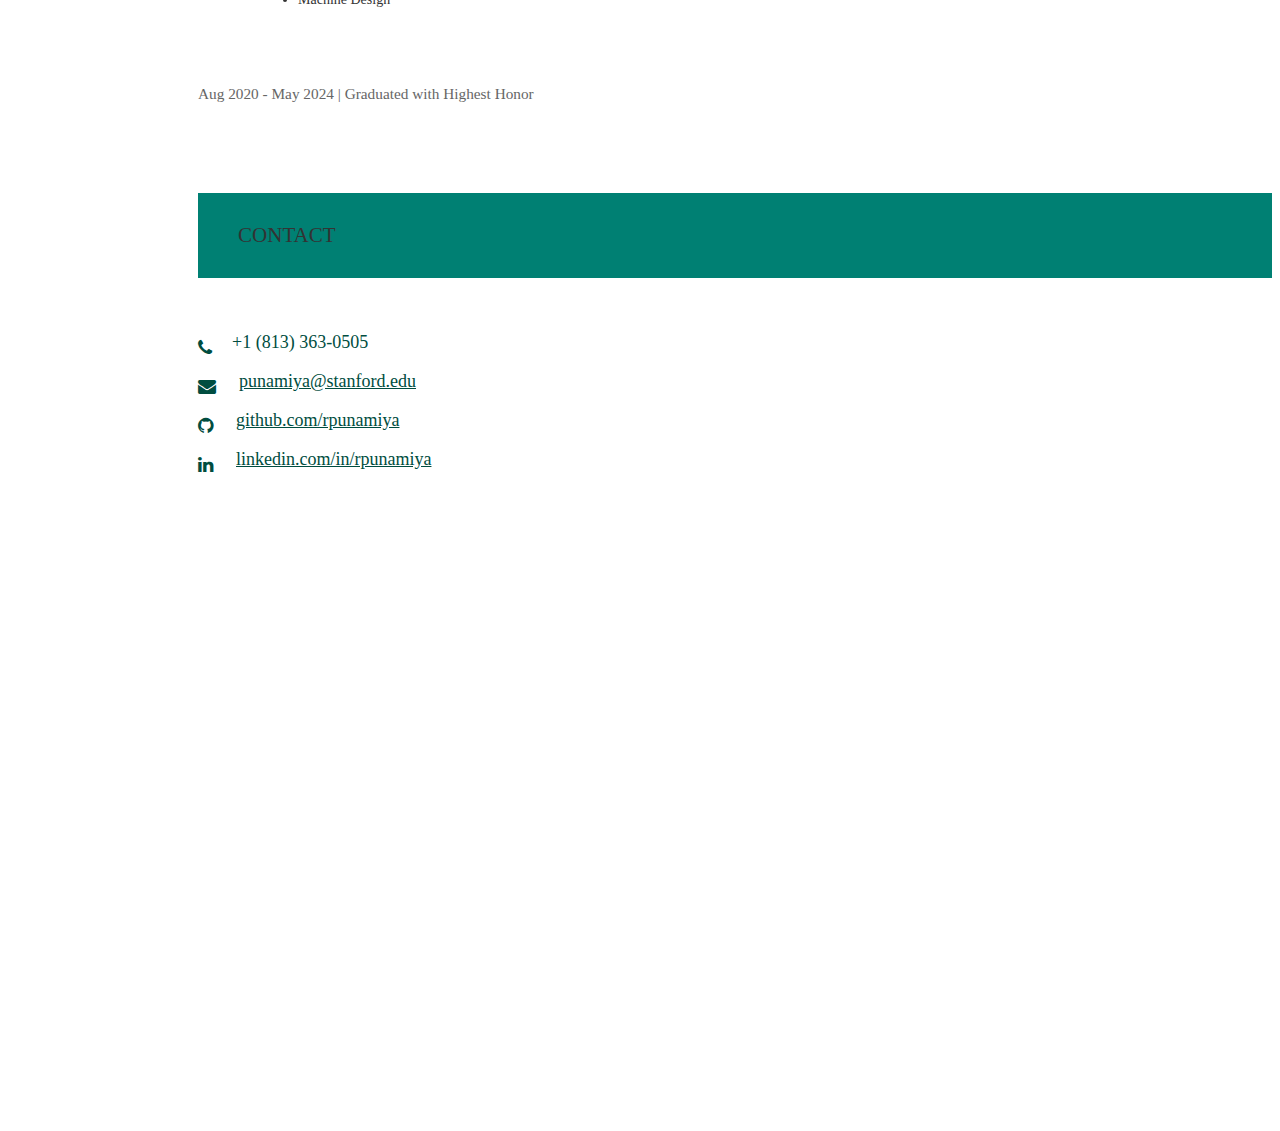
==== commit 3600ca4c: "Added shield page, plus minor edits on other pages." ====
--- a/index.html
+++ b/index.html
@@ -475,7 +475,7 @@
               </div>
               <div class="card-content">
                 <a href="projects/proteor.html" class="teal-text hoverline">
-                <span class="card-title teal-text">Prosthetic Actuator<i
+                <span class="card-title teal-text">Prosthetic Valve<i
                     class="mdi-navigation-more-vert right"></i></span></a>
                 <p>
                   Built an automated test, mechanical fixture and controller for prosthetic knee valve actuator.
@@ -511,10 +511,28 @@
               </div>
               <div class="card-content">
                 <a href="projects/nekton.html" class="teal-text hoverline">
-                <span class="card-title teal-text">Radiological Path Planner<i
+                <span class="card-title teal-text">UGV Path Planner<i
                     class="mdi-navigation-more-vert right"></i></span></a>
                 <p>
                   Generated an optimal path for a UGV to measure and map sources of radiation in a nuclear contamination zone.
+                </p>
+              </div>
+            </div>
+          </div>
+
+          <div class="col s12 m6 l4">
+            <div class="card medium">
+              <div class="card-image">
+                <a href="projects/shield.html">
+                  <img alt="Nekton" src="/assets/img/shield1.png" style="height: 100%; width: 100%" class="activator" />
+                </a>
+              </div>
+              <div class="card-content">
+                <a href="projects/shield.html" class="teal-text hoverline">
+                <span class="card-title teal-text">Biomedical Shield<i
+                    class="mdi-navigation-more-vert right"></i></span></a>
+                <p>
+                  Designed an efficient biomedical shield with a novel radiation-absorpent alloy that reduces operator exposure.
                 </p>
               </div>
             </div>
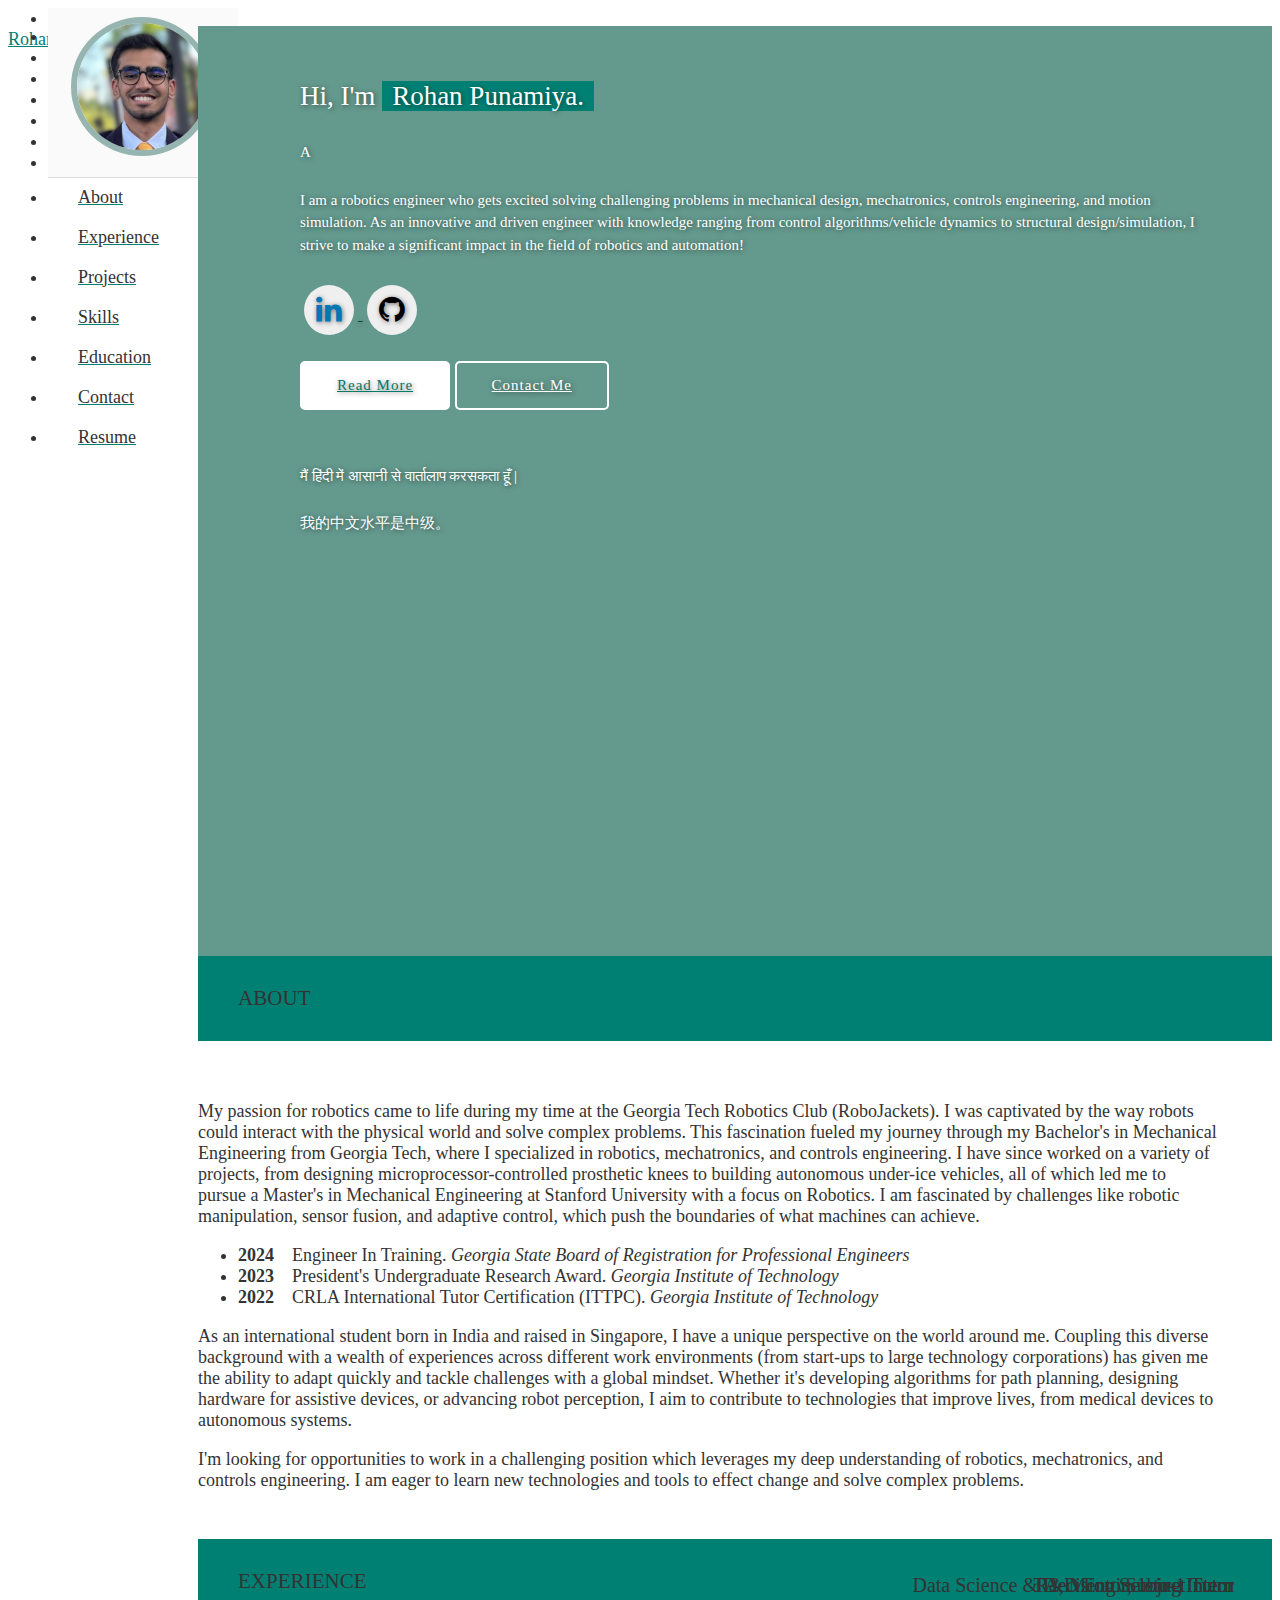
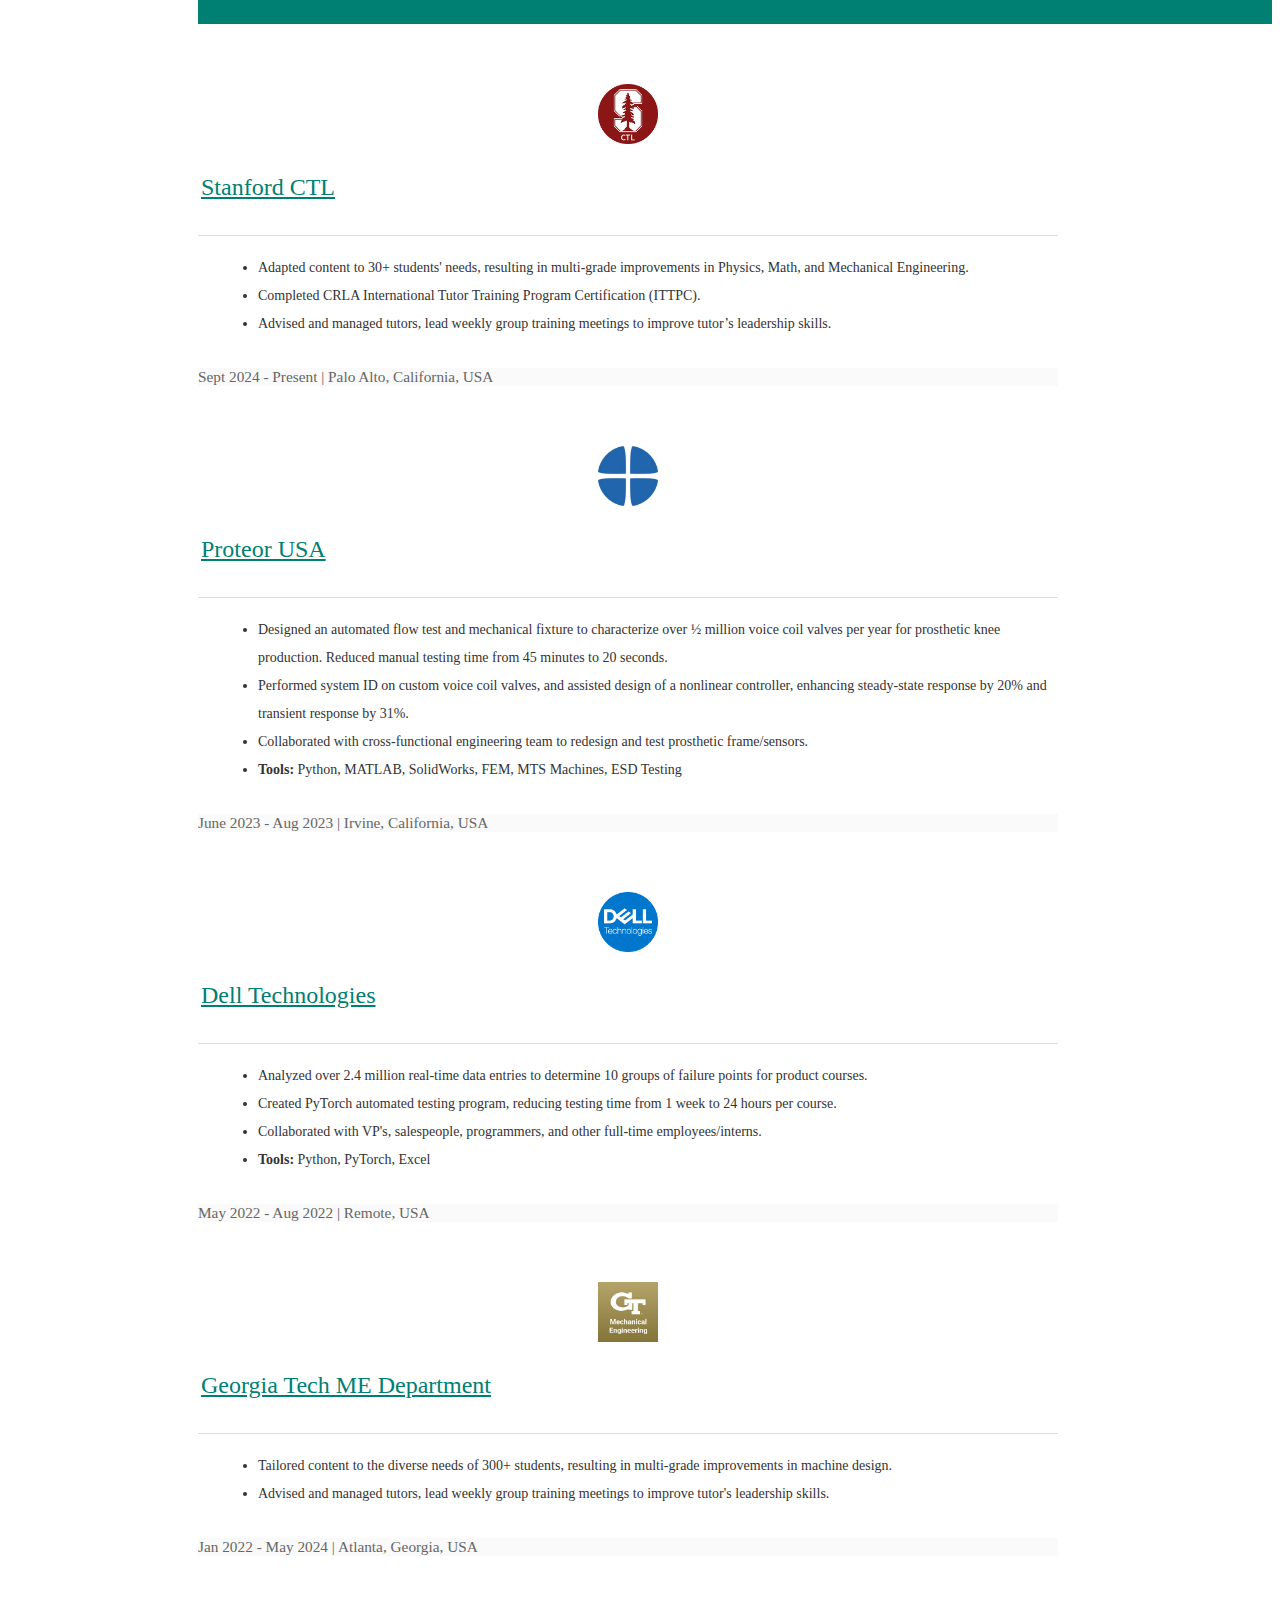
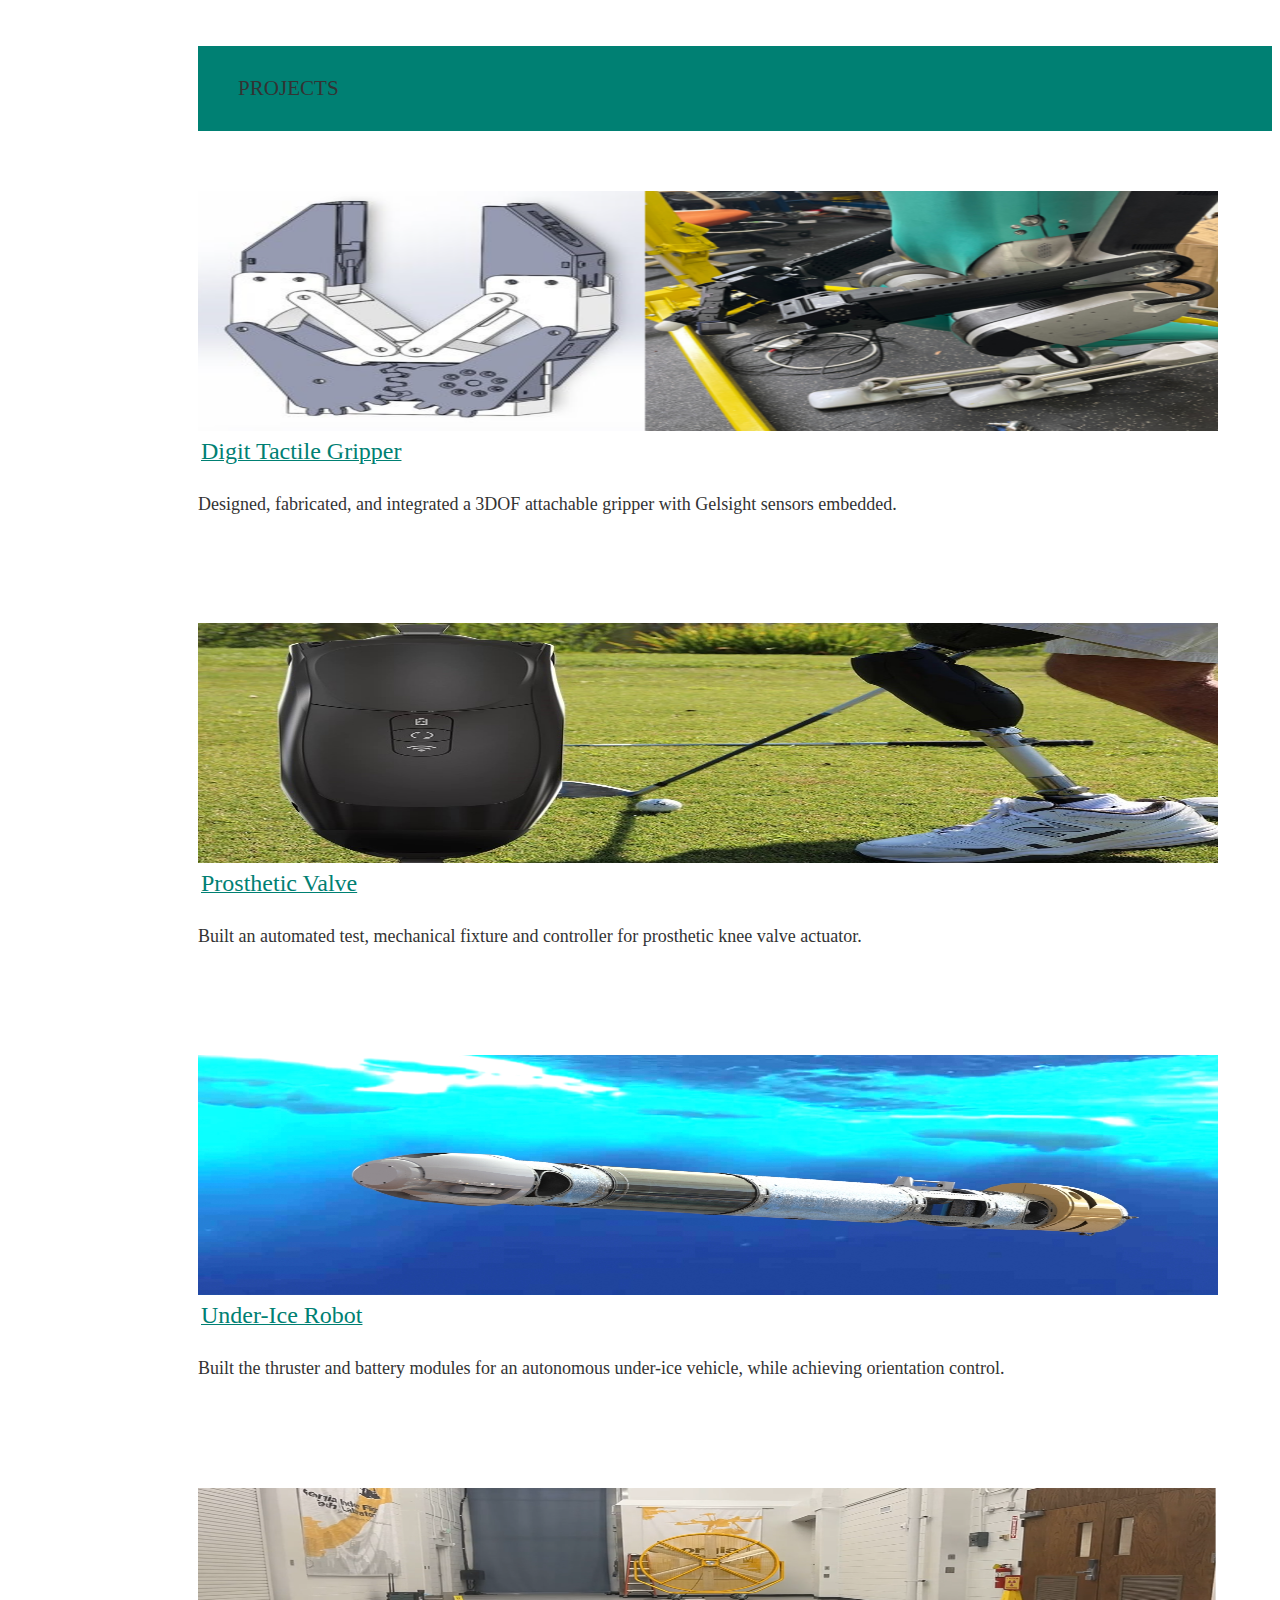
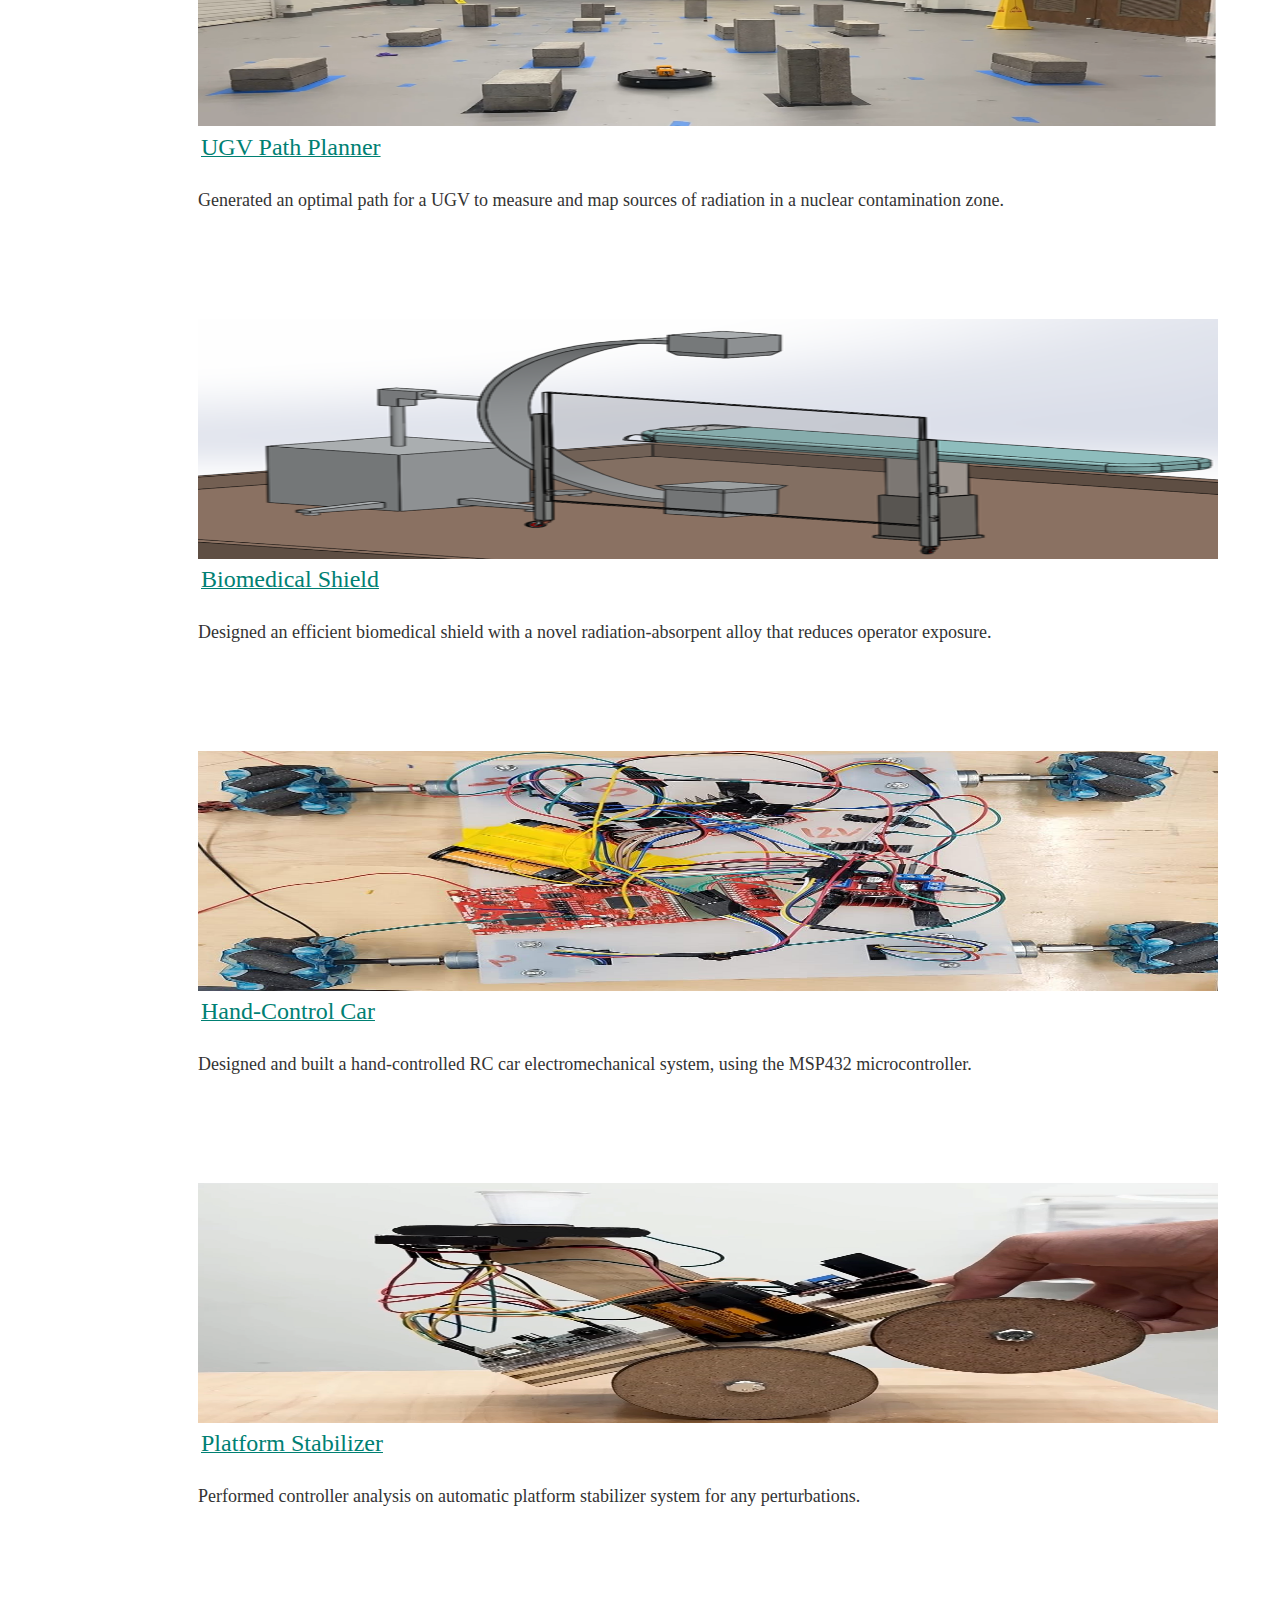
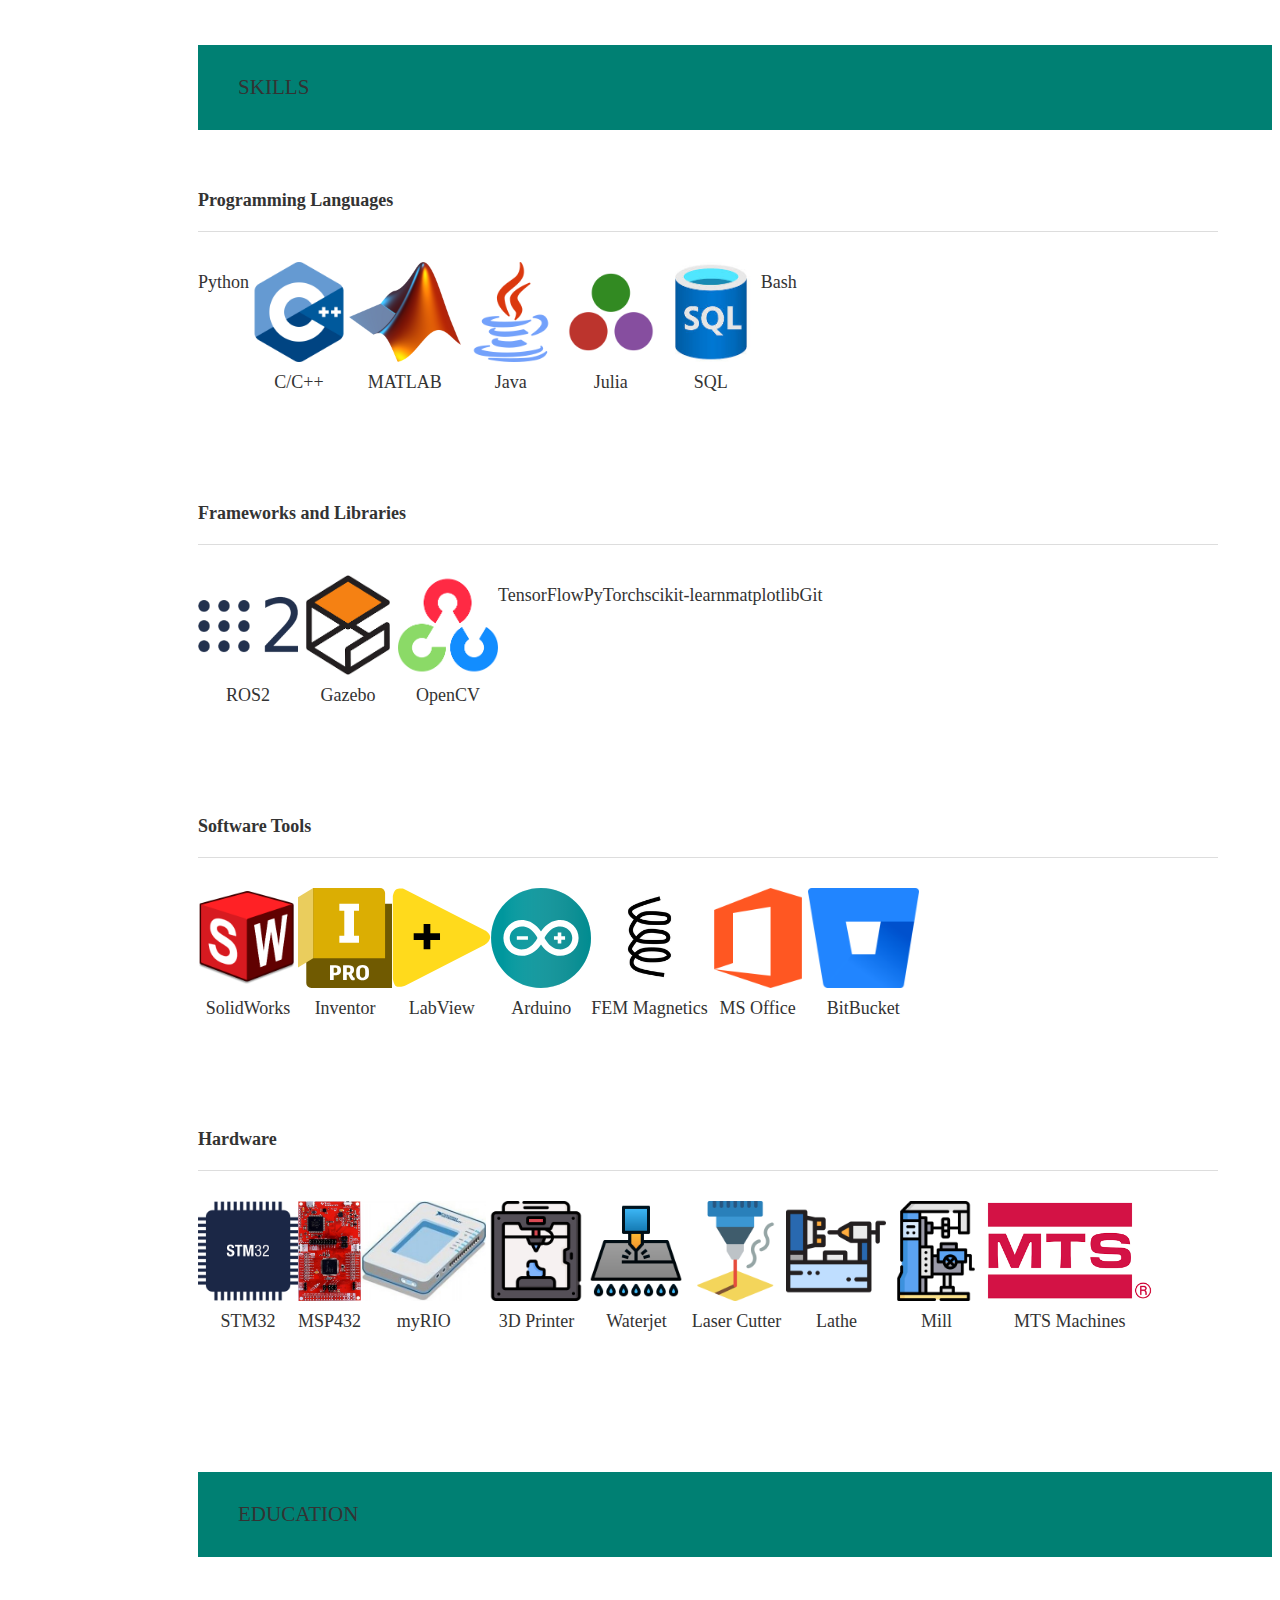
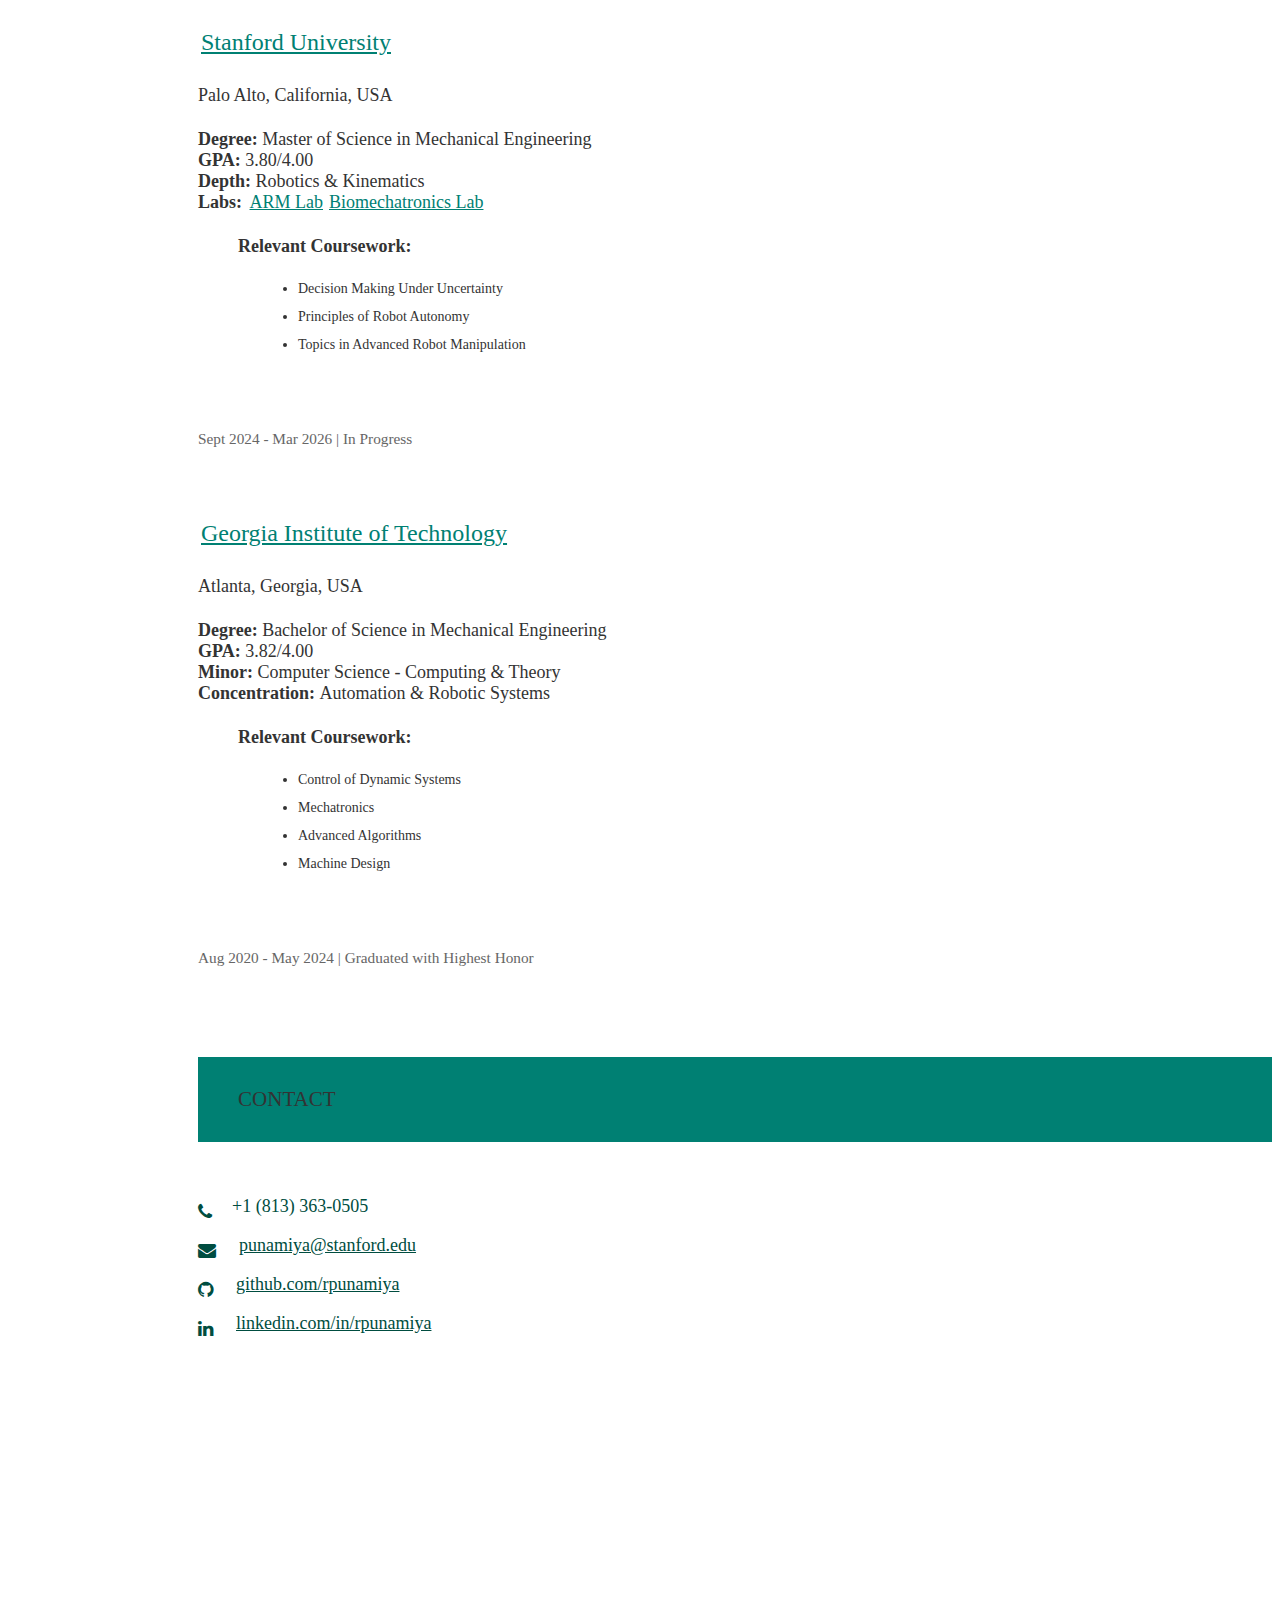
==== commit cdf94549: "added stabilizer project and fixed mechatronics project" ====
--- a/index.html
+++ b/index.html
@@ -510,7 +510,7 @@
                 </a>
               </div>
               <div class="card-content">
-                <a href="projects/nekton.html" class="teal-text hoverline">
+                <a href="projects/ireal.html" class="teal-text hoverline">
                 <span class="card-title teal-text">UGV Path Planner<i
                     class="mdi-navigation-more-vert right"></i></span></a>
                 <p>
@@ -533,6 +533,42 @@
                     class="mdi-navigation-more-vert right"></i></span></a>
                 <p>
                   Designed an efficient biomedical shield with a novel radiation-absorpent alloy that reduces operator exposure.
+                </p>
+              </div>
+            </div>
+          </div>
+
+          <div class="col s12 m6 l4">
+            <div class="card medium">
+              <div class="card-image">
+                <a href="projects/mechatronics.html">
+                  <img alt="Mechatronics" src="/assets/img/car.png" style="height: 100%; width: 100%" class="activator" />
+                </a>
+              </div>
+              <div class="card-content">
+                <a href="projects/mechatronics.html" class="teal-text hoverline">
+                <span class="card-title teal-text">Hand-Control Car<i
+                    class="mdi-navigation-more-vert right"></i></span></a>
+                <p>
+                  Designed and built a hand-controlled RC car electromechanical system, using the MSP432 microcontroller.
+                </p>
+              </div>
+            </div>
+          </div>
+
+          <div class="col s12 m6 l4">
+            <div class="card medium">
+              <div class="card-image">
+                <a href="projects/stabilizer.html">
+                  <img alt="Controls" src="/assets/img/stabilizer.png" style="height: 100%; width: 100%" class="activator" />
+                </a>
+              </div>
+              <div class="card-content">
+                <a href="projects/stabilizer.html" class="teal-text hoverline">
+                <span class="card-title teal-text">Platform Stabilizer<i
+                    class="mdi-navigation-more-vert right"></i></span></a>
+                <p>
+                  Performed controller analysis on automatic platform stabilizer system for any perturbations.
                 </p>
               </div>
             </div>
